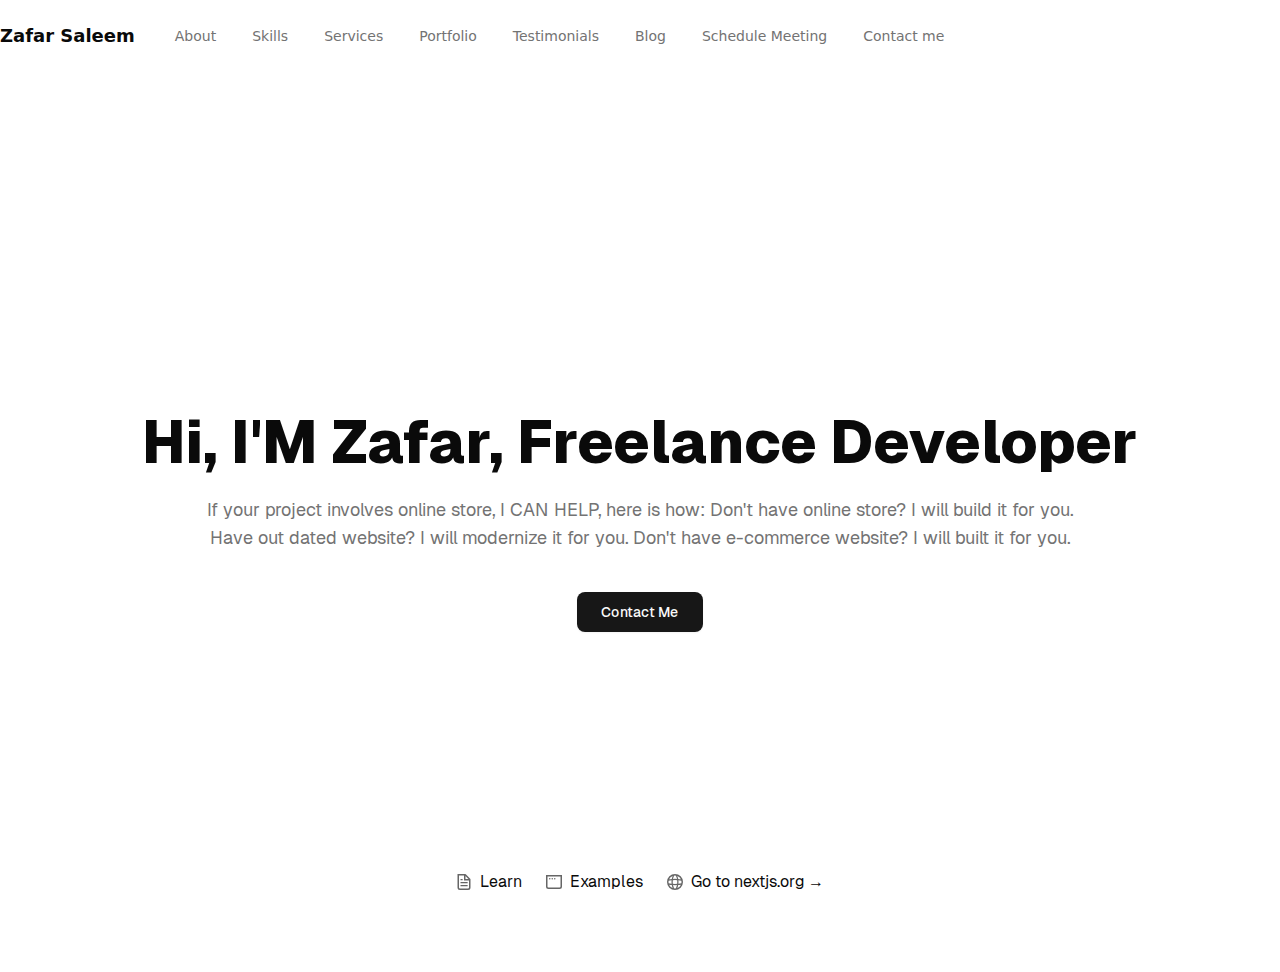
==== index.html @ 7bca6ef6 "Updates" ====
<!DOCTYPE html><html lang="en"><head><meta charSet="utf-8"/><meta name="viewport" content="width=device-width, initial-scale=1"/><link rel="preload" href="/_next/static/media/569ce4b8f30dc480-s.p.woff2" as="font" crossorigin="" type="font/woff2"/><link rel="preload" href="/_next/static/media/93f479601ee12b01-s.p.woff2" as="font" crossorigin="" type="font/woff2"/><link rel="stylesheet" href="/_next/static/css/85f151a717c07ac4.css" data-precedence="next"/><link rel="preload" as="script" fetchPriority="low" href="/_next/static/chunks/webpack-779887b7c10e037c.js"/><script src="/_next/static/chunks/ba0bfbfc-a1e1cb83011cc091.js" async=""></script><script src="/_next/static/chunks/476-c74f41c4aeda8468.js" async=""></script><script src="/_next/static/chunks/main-app-146b56c5e14e979d.js" async=""></script><script src="/_next/static/chunks/108-4e94c1f36881a6a2.js" async=""></script><script src="/_next/static/chunks/app/page-6c59032342a9ed09.js" async=""></script><meta name="next-size-adjust" content=""/><title>Create Next App</title><meta name="description" content="Generated by create next app"/><link rel="icon" href="/favicon.ico" type="image/x-icon" sizes="16x16"/><script src="/_next/static/chunks/polyfills-42372ed130431b0a.js" noModule=""></script></head><body class="__variable_4d318d __variable_ea5f4b antialiased"><div class="m-auto max-w-7xl"><section class="py-4"><div class="container"><nav class="hidden justify-between lg:flex"><div class="flex items-center gap-6"><a href="/" class="flex items-center gap-2"><span class="text-lg font-semibold">Zafar Saleem</span></a><div class="flex items-center"><nav aria-label="Main" data-orientation="horizontal" dir="ltr" data-slot="navigation-menu" data-viewport="true" class="group/navigation-menu relative flex max-w-max flex-1 items-center justify-center"><div style="position:relative"><ul data-orientation="horizontal" data-slot="navigation-menu-list" class="group flex flex-1 list-none items-center justify-center gap-1" dir="ltr"><a class="group inline-flex h-10 w-max items-center justify-center rounded-md bg-background px-4 py-2 text-sm font-medium text-muted-foreground transition-colors hover:bg-muted hover:text-accent-foreground" href="#about">About</a><a class="group inline-flex h-10 w-max items-center justify-center rounded-md bg-background px-4 py-2 text-sm font-medium text-muted-foreground transition-colors hover:bg-muted hover:text-accent-foreground" href="#skills">Skills</a><a class="group inline-flex h-10 w-max items-center justify-center rounded-md bg-background px-4 py-2 text-sm font-medium text-muted-foreground transition-colors hover:bg-muted hover:text-accent-foreground" href="#services">Services</a><a class="group inline-flex h-10 w-max items-center justify-center rounded-md bg-background px-4 py-2 text-sm font-medium text-muted-foreground transition-colors hover:bg-muted hover:text-accent-foreground" href="#portfolio">Portfolio</a><a class="group inline-flex h-10 w-max items-center justify-center rounded-md bg-background px-4 py-2 text-sm font-medium text-muted-foreground transition-colors hover:bg-muted hover:text-accent-foreground" href="#testimonials">Testimonials</a><a class="group inline-flex h-10 w-max items-center justify-center rounded-md bg-background px-4 py-2 text-sm font-medium text-muted-foreground transition-colors hover:bg-muted hover:text-accent-foreground" href="https://medium.com/@zafarsaleem">Blog</a><a class="group inline-flex h-10 w-max items-center justify-center rounded-md bg-background px-4 py-2 text-sm font-medium text-muted-foreground transition-colors hover:bg-muted hover:text-accent-foreground" href="https://calendly.com/zsaleem/meeting">Schedule Meeting</a><a class="group inline-flex h-10 w-max items-center justify-center rounded-md bg-background px-4 py-2 text-sm font-medium text-muted-foreground transition-colors hover:bg-muted hover:text-accent-foreground" href="mailto:zafarsaleem3@gmail.com?subject=I would like to hire you ">Contact me</a></ul></div><div class="absolute top-full left-0 isolate z-50 flex justify-center"></div></nav></div></div></nav><div class="block lg:hidden"><div class="flex items-center justify-between"><a href="/" class="flex items-center gap-2"><span class="text-lg font-semibold">Zafar Saleem</span></a><button data-slot="button" class="inline-flex items-center justify-center gap-2 whitespace-nowrap rounded-md text-sm font-medium transition-[color,box-shadow] disabled:pointer-events-none disabled:opacity-50 [&amp;_svg]:pointer-events-none [&amp;_svg:not([class*=&#x27;size-&#x27;])]:size-4 shrink-0 [&amp;_svg]:shrink-0 outline-none focus-visible:border-ring focus-visible:ring-ring/50 focus-visible:ring-[3px] aria-invalid:ring-destructive/20 dark:aria-invalid:ring-destructive/40 aria-invalid:border-destructive border border-input bg-background shadow-xs hover:bg-accent hover:text-accent-foreground size-9" type="button" aria-haspopup="dialog" aria-expanded="false" aria-controls="radix-:R2ifb:" data-state="closed"><svg xmlns="http://www.w3.org/2000/svg" width="24" height="24" viewBox="0 0 24 24" fill="none" stroke="currentColor" stroke-width="2" stroke-linecap="round" stroke-linejoin="round" class="lucide lucide-menu size-4"><line x1="4" x2="20" y1="12" y2="12"></line><line x1="4" x2="20" y1="6" y2="6"></line><line x1="4" x2="20" y1="18" y2="18"></line></svg></button></div></div></div></section><div class="grid grid-rows-[20px_1fr_20px] items-center justify-items-center min-h-screen sm:p-20 font-[family-name:var(--font-geist-sans)]"><main class="flex flex-col gap-8 row-start-2 items-center sm:items-start"><section id="about" class="py-32"><div class="container text-center"><div class="mx-auto flex max-w-screen-lg flex-col gap-6"><h1 class="text-3xl font-extrabold lg:text-6xl">Hi, I&#x27;M Zafar, Freelance Developer</h1><p class="text-balance text-muted-foreground lg:text-lg">
      If your project involves online store, I CAN HELP, here is how:
      Don&#x27;t have online store? I will build it for you. 
      Have out dated website? I will modernize it for you.
      Don&#x27;t have e-commerce website? I will built it for you.
    </p></div><a href="mailto:zsaleem@protonmail.com?subject=Contact from Portfolio Website - " data-slot="button" class="inline-flex items-center justify-center gap-2 whitespace-nowrap text-sm font-medium transition-[color,box-shadow] disabled:pointer-events-none disabled:opacity-50 [&amp;_svg]:pointer-events-none [&amp;_svg:not([class*=&#x27;size-&#x27;])]:size-4 shrink-0 [&amp;_svg]:shrink-0 outline-none focus-visible:border-ring focus-visible:ring-ring/50 focus-visible:ring-[3px] aria-invalid:ring-destructive/20 dark:aria-invalid:ring-destructive/40 aria-invalid:border-destructive bg-primary text-primary-foreground shadow-xs hover:bg-primary/90 h-10 rounded-md px-6 has-[&gt;svg]:px-4 mt-10">Contact Me</a></div></section></main><footer class="row-start-3 flex gap-6 flex-wrap items-center justify-center"><a class="flex items-center gap-2 hover:underline hover:underline-offset-4" href="https://nextjs.org/learn?utm_source=create-next-app&amp;utm_medium=appdir-template-tw&amp;utm_campaign=create-next-app" target="_blank" rel="noopener noreferrer"><img aria-hidden="true" alt="File icon" loading="lazy" width="16" height="16" decoding="async" data-nimg="1" style="color:transparent" src="/file.svg"/>Learn</a><a class="flex items-center gap-2 hover:underline hover:underline-offset-4" href="https://vercel.com/templates?framework=next.js&amp;utm_source=create-next-app&amp;utm_medium=appdir-template-tw&amp;utm_campaign=create-next-app" target="_blank" rel="noopener noreferrer"><img aria-hidden="true" alt="Window icon" loading="lazy" width="16" height="16" decoding="async" data-nimg="1" style="color:transparent" src="/window.svg"/>Examples</a><a class="flex items-center gap-2 hover:underline hover:underline-offset-4" href="https://nextjs.org?utm_source=create-next-app&amp;utm_medium=appdir-template-tw&amp;utm_campaign=create-next-app" target="_blank" rel="noopener noreferrer"><img aria-hidden="true" alt="Globe icon" loading="lazy" width="16" height="16" decoding="async" data-nimg="1" style="color:transparent" src="/globe.svg"/>Go to nextjs.org →</a></footer></div></div><script src="/_next/static/chunks/webpack-779887b7c10e037c.js" async=""></script><script>(self.__next_f=self.__next_f||[]).push([0])</script><script>self.__next_f.push([1,"1:\"$Sreact.fragment\"\n2:I[6283,[],\"\"]\n3:I[4039,[],\"\"]\n4:I[9687,[\"108\",\"static/chunks/108-4e94c1f36881a6a2.js\",\"974\",\"static/chunks/app/page-6c59032342a9ed09.js\"],\"NavigationMenu\"]\n5:I[9687,[\"108\",\"static/chunks/108-4e94c1f36881a6a2.js\",\"974\",\"static/chunks/app/page-6c59032342a9ed09.js\"],\"NavigationMenuList\"]\n6:I[3056,[\"108\",\"static/chunks/108-4e94c1f36881a6a2.js\",\"974\",\"static/chunks/app/page-6c59032342a9ed09.js\"],\"Sheet\"]\n7:I[3056,[\"108\",\"static/chunks/108-4e94c1f36881a6a2.js\",\"974\",\"static/chunks/app/page-6c59032342a9ed09.js\"],\"SheetTrigger\"]\n8:I[3056,[\"108\",\"static/chunks/108-4e94c1f36881a6a2.js\",\"974\",\"static/chunks/app/page-6c59032342a9ed09.js\"],\"SheetContent\"]\n9:I[3056,[\"108\",\"static/chunks/108-4e94c1f36881a6a2.js\",\"974\",\"static/chunks/app/page-6c59032342a9ed09.js\"],\"SheetHeader\"]\na:I[3056,[\"108\",\"static/chunks/108-4e94c1f36881a6a2.js\",\"974\",\"static/chunks/app/page-6c59032342a9ed09.js\"],\"SheetTitle\"]\nb:I[3571,[\"108\",\"static/chunks/108-4e94c1f36881a6a2.js\",\"974\",\"static/chunks/app/page-6c59032342a9ed09.js\"],\"Accordion\"]\nc:I[1071,[\"108\",\"static/chunks/108-4e94c1f36881a6a2.js\",\"974\",\"static/chunks/app/page-6c59032342a9ed09.js\"],\"Image\"]\nd:I[5360,[],\"OutletBoundary\"]\n10:I[5360,[],\"ViewportBoundary\"]\n12:I[5360,[],\"MetadataBoundary\"]\n14:I[4638,[],\"\"]\n:HL[\"/_next/static/media/569ce4b8f30dc480-s.p.woff2\",\"font\",{\"crossOrigin\":\"\",\"type\":\"font/woff2\"}]\n:HL[\"/_next/static/media/93f479601ee12b01-s.p.woff2\",\"font\",{\"crossOrigin\":\"\",\"type\":\"font/woff2\"}]\n:HL[\"/_next/static/css/85f151a717c07ac4.css\",\"style\"]\n"])</script><script>self.__next_f.push([1,"0:{\"P\":null,\"b\":\"y-cwsOOXW7rf1mmh_2U7f\",\"p\":\"\",\"c\":[\"\",\"\"],\"i\":false,\"f\":[[[\"\",{\"children\":[\"__PAGE__\",{}]},\"$undefined\",\"$undefined\",true],[\"\",[\"$\",\"$1\",\"c\",{\"children\":[[[\"$\",\"link\",\"0\",{\"rel\":\"stylesheet\",\"href\":\"/_next/static/css/85f151a717c07ac4.css\",\"precedence\":\"next\",\"crossOrigin\":\"$undefined\",\"nonce\":\"$undefined\"}]],[\"$\",\"html\",null,{\"lang\":\"en\",\"children\":[\"$\",\"body\",null,{\"className\":\"__variable_4d318d __variable_ea5f4b antialiased\",\"children\":[\"$\",\"$L2\",null,{\"parallelRouterKey\":\"children\",\"error\":\"$undefined\",\"errorStyles\":\"$undefined\",\"errorScripts\":\"$undefined\",\"template\":[\"$\",\"$L3\",null,{}],\"templateStyles\":\"$undefined\",\"templateScripts\":\"$undefined\",\"notFound\":[[[\"$\",\"title\",null,{\"children\":\"404: This page could not be found.\"}],[\"$\",\"div\",null,{\"style\":{\"fontFamily\":\"system-ui,\\\"Segoe UI\\\",Roboto,Helvetica,Arial,sans-serif,\\\"Apple Color Emoji\\\",\\\"Segoe UI Emoji\\\"\",\"height\":\"100vh\",\"textAlign\":\"center\",\"display\":\"flex\",\"flexDirection\":\"column\",\"alignItems\":\"center\",\"justifyContent\":\"center\"},\"children\":[\"$\",\"div\",null,{\"children\":[[\"$\",\"style\",null,{\"dangerouslySetInnerHTML\":{\"__html\":\"body{color:#000;background:#fff;margin:0}.next-error-h1{border-right:1px solid rgba(0,0,0,.3)}@media (prefers-color-scheme:dark){body{color:#fff;background:#000}.next-error-h1{border-right:1px solid rgba(255,255,255,.3)}}\"}}],[\"$\",\"h1\",null,{\"className\":\"next-error-h1\",\"style\":{\"display\":\"inline-block\",\"margin\":\"0 20px 0 0\",\"padding\":\"0 23px 0 0\",\"fontSize\":24,\"fontWeight\":500,\"verticalAlign\":\"top\",\"lineHeight\":\"49px\"},\"children\":404}],[\"$\",\"div\",null,{\"style\":{\"display\":\"inline-block\"},\"children\":[\"$\",\"h2\",null,{\"style\":{\"fontSize\":14,\"fontWeight\":400,\"lineHeight\":\"49px\",\"margin\":0},\"children\":\"This page could not be found.\"}]}]]}]}]],\"$undefined\",[]],\"forbidden\":\"$undefined\",\"unauthorized\":\"$undefined\"}]}]}]]}],{\"children\":[\"__PAGE__\",[\"$\",\"$1\",\"c\",{\"children\":[[\"$\",\"div\",null,{\"className\":\"m-auto max-w-7xl\",\"children\":[[\"$\",\"section\",null,{\"className\":\"py-4\",\"children\":[\"$\",\"div\",null,{\"className\":\"container\",\"children\":[[\"$\",\"nav\",null,{\"className\":\"hidden justify-between lg:flex\",\"children\":[\"$\",\"div\",null,{\"className\":\"flex items-center gap-6\",\"children\":[[\"$\",\"a\",null,{\"href\":\"/\",\"className\":\"flex items-center gap-2\",\"children\":[\"$\",\"span\",null,{\"className\":\"text-lg font-semibold\",\"children\":\"Zafar Saleem\"}]}],[\"$\",\"div\",null,{\"className\":\"flex items-center\",\"children\":[\"$\",\"$L4\",null,{\"children\":[\"$\",\"$L5\",null,{\"children\":[[\"$\",\"a\",\"About\",{\"className\":\"group inline-flex h-10 w-max items-center justify-center rounded-md bg-background px-4 py-2 text-sm font-medium text-muted-foreground transition-colors hover:bg-muted hover:text-accent-foreground\",\"href\":\"#about\",\"children\":\"About\"}],[\"$\",\"a\",\"Skills\",{\"className\":\"group inline-flex h-10 w-max items-center justify-center rounded-md bg-background px-4 py-2 text-sm font-medium text-muted-foreground transition-colors hover:bg-muted hover:text-accent-foreground\",\"href\":\"#skills\",\"children\":\"Skills\"}],[\"$\",\"a\",\"Services\",{\"className\":\"group inline-flex h-10 w-max items-center justify-center rounded-md bg-background px-4 py-2 text-sm font-medium text-muted-foreground transition-colors hover:bg-muted hover:text-accent-foreground\",\"href\":\"#services\",\"children\":\"Services\"}],[\"$\",\"a\",\"Portfolio\",{\"className\":\"group inline-flex h-10 w-max items-center justify-center rounded-md bg-background px-4 py-2 text-sm font-medium text-muted-foreground transition-colors hover:bg-muted hover:text-accent-foreground\",\"href\":\"#portfolio\",\"children\":\"Portfolio\"}],[\"$\",\"a\",\"Testimonials\",{\"className\":\"group inline-flex h-10 w-max items-center justify-center rounded-md bg-background px-4 py-2 text-sm font-medium text-muted-foreground transition-colors hover:bg-muted hover:text-accent-foreground\",\"href\":\"#testimonials\",\"children\":\"Testimonials\"}],[\"$\",\"a\",\"Blog\",{\"className\":\"group inline-flex h-10 w-max items-center justify-center rounded-md bg-background px-4 py-2 text-sm font-medium text-muted-foreground transition-colors hover:bg-muted hover:text-accent-foreground\",\"href\":\"https://medium.com/@zafarsaleem\",\"children\":\"Blog\"}],[\"$\",\"a\",\"Schedule Meeting\",{\"className\":\"group inline-flex h-10 w-max items-center justify-center rounded-md bg-background px-4 py-2 text-sm font-medium text-muted-foreground transition-colors hover:bg-muted hover:text-accent-foreground\",\"href\":\"https://calendly.com/zsaleem/meeting\",\"children\":\"Schedule Meeting\"}],[\"$\",\"a\",\"Contact me\",{\"className\":\"group inline-flex h-10 w-max items-center justify-center rounded-md bg-background px-4 py-2 text-sm font-medium text-muted-foreground transition-colors hover:bg-muted hover:text-accent-foreground\",\"href\":\"mailto:zafarsaleem3@gmail.com?subject=I would like to hire you \",\"children\":\"Contact me\"}]]}]}]}]]}]}],[\"$\",\"div\",null,{\"className\":\"block lg:hidden\",\"children\":[\"$\",\"div\",null,{\"className\":\"flex items-center justify-between\",\"children\":[[\"$\",\"a\",null,{\"href\":\"/\",\"className\":\"flex items-center gap-2\",\"children\":[\"$\",\"span\",null,{\"className\":\"text-lg font-semibold\",\"children\":\"Zafar Saleem\"}]}],[\"$\",\"$L6\",null,{\"children\":[[\"$\",\"$L7\",null,{\"asChild\":true,\"children\":[\"$\",\"button\",null,{\"data-slot\":\"button\",\"className\":\"inline-flex items-center justify-center gap-2 whitespace-nowrap rounded-md text-sm font-medium transition-[color,box-shadow] disabled:pointer-events-none disabled:opacity-50 [\u0026_svg]:pointer-events-none [\u0026_svg:not([class*='size-'])]:size-4 shrink-0 [\u0026_svg]:shrink-0 outline-none focus-visible:border-ring focus-visible:ring-ring/50 focus-visible:ring-[3px] aria-invalid:ring-destructive/20 dark:aria-invalid:ring-destructive/40 aria-invalid:border-destructive border border-input bg-background shadow-xs hover:bg-accent hover:text-accent-foreground size-9\",\"children\":[\"$\",\"svg\",null,{\"ref\":\"$undefined\",\"xmlns\":\"http://www.w3.org/2000/svg\",\"width\":24,\"height\":24,\"viewBox\":\"0 0 24 24\",\"fill\":\"none\",\"stroke\":\"currentColor\",\"strokeWidth\":2,\"strokeLinecap\":\"round\",\"strokeLinejoin\":\"round\",\"className\":\"lucide lucide-menu size-4\",\"children\":[[\"$\",\"line\",\"1e0a9i\",{\"x1\":\"4\",\"x2\":\"20\",\"y1\":\"12\",\"y2\":\"12\"}],[\"$\",\"line\",\"1owob3\",{\"x1\":\"4\",\"x2\":\"20\",\"y1\":\"6\",\"y2\":\"6\"}],[\"$\",\"line\",\"yk5zj1\",{\"x1\":\"4\",\"x2\":\"20\",\"y1\":\"18\",\"y2\":\"18\"}],\"$undefined\"]}]}]}],[\"$\",\"$L8\",null,{\"className\":\"overflow-y-auto\",\"children\":[[\"$\",\"$L9\",null,{\"children\":[\"$\",\"$La\",null,{\"children\":[\"$\",\"a\",null,{\"href\":\"/\",\"className\":\"flex items-center gap-2\",\"children\":[\"$\",\"span\",null,{\"className\":\"text-lg font-semibold\",\"children\":\"Zafar Saleem\"}]}]}]}],[\"$\",\"div\",null,{\"className\":\"flex flex-col gap-6 p-4\",\"children\":[\"$\",\"$Lb\",null,{\"type\":\"single\",\"collapsible\":true,\"className\":\"flex w-full flex-col gap-4\",\"children\":[[\"$\",\"a\",\"About\",{\"href\":\"#about\",\"className\":\"text-md font-semibold\",\"children\":\"About\"}],[\"$\",\"a\",\"Skills\",{\"href\":\"#skills\",\"className\":\"text-md font-semibold\",\"children\":\"Skills\"}],[\"$\",\"a\",\"Services\",{\"href\":\"#services\",\"className\":\"text-md font-semibold\",\"children\":\"Services\"}],[\"$\",\"a\",\"Portfolio\",{\"href\":\"#portfolio\",\"className\":\"text-md font-semibold\",\"children\":\"Portfolio\"}],[\"$\",\"a\",\"Testimonials\",{\"href\":\"#testimonials\",\"className\":\"text-md font-semibold\",\"children\":\"Testimonials\"}],[\"$\",\"a\",\"Blog\",{\"href\":\"https://medium.com/@zafarsaleem\",\"className\":\"text-md font-semibold\",\"children\":\"Blog\"}],[\"$\",\"a\",\"Schedule Meeting\",{\"href\":\"https://calendly.com/zsaleem/meeting\",\"className\":\"text-md font-semibold\",\"children\":\"Schedule Meeting\"}],[\"$\",\"a\",\"Contact me\",{\"href\":\"mailto:zafarsaleem3@gmail.com?subject=I would like to hire you \",\"className\":\"text-md font-semibold\",\"children\":\"Contact me\"}]]}]}]]}]]}]]}]}]]}]}],[\"$\",\"div\",null,{\"className\":\"grid grid-rows-[20px_1fr_20px] items-center justify-items-center min-h-screen sm:p-20 font-[family-name:var(--font-geist-sans)]\",\"children\":[[\"$\",\"main\",null,{\"className\":\"flex flex-col gap-8 row-start-2 items-center sm:items-start\",\"children\":[\"$\",\"section\",null,{\"id\":\"about\",\"className\":\"py-32\",\"children\":[\"$\",\"div\",null,{\"className\":\"container text-center\",\"children\":[[\"$\",\"div\",null,{\"className\":\"mx-auto flex max-w-screen-lg flex-col gap-6\",\"children\":[[\"$\",\"h1\",null,{\"className\":\"text-3xl font-extrabold lg:text-6xl\",\"children\":\"Hi, I'M Zafar, Freelance Developer\"}],[\"$\",\"p\",null,{\"className\":\"text-balance text-muted-foreground lg:text-lg\",\"children\":\"\\n      If your project involves online store, I CAN HELP, here is how:\\n      Don't have online store? I will build it for you. \\n      Have out dated website? I will modernize it for you.\\n      Don't have e-commerce website? I will built it for you.\\n    \"}]]}],[\"$\",\"a\",null,{\"href\":\"mailto:zsaleem@protonmail.com?subject=Contact from Portfolio Website - \",\"children\":\"Contact Me\",\"data-slot\":\"button\",\"className\":\"inline-flex items-center justify-center gap-2 whitespace-nowrap text-sm font-medium transition-[color,box-shadow] disabled:pointer-events-none disabled:opacity-50 [\u0026_svg]:pointer-events-none [\u0026_svg:not([class*='size-'])]:size-4 shrink-0 [\u0026_svg]:shrink-0 outline-none focus-visible:border-ring focus-visible:ring-ring/50 focus-visible:ring-[3px] aria-invalid:ring-destructive/20 dark:aria-invalid:ring-destructive/40 aria-invalid:border-destructive bg-primary text-primary-foreground shadow-xs hover:bg-primary/90 h-10 rounded-md px-6 has-[\u003esvg]:px-4 mt-10\",\"ref\":null}]]}]}]}],[\"$\",\"footer\",null,{\"className\":\"row-start-3 flex gap-6 flex-wrap items-center justify-center\",\"children\":[[\"$\",\"a\",null,{\"className\":\"flex items-center gap-2 hover:underline hover:underline-offset-4\",\"href\":\"https://nextjs.org/learn?utm_source=create-next-app\u0026utm_medium=appdir-template-tw\u0026utm_campaign=create-next-app\",\"target\":\"_blank\",\"rel\":\"noopener noreferrer\",\"children\":[[\"$\",\"$Lc\",null,{\"aria-hidden\":true,\"src\":\"/file.svg\",\"alt\":\"File icon\",\"width\":16,\"height\":16}],\"Learn\"]}],[\"$\",\"a\",null,{\"className\":\"flex items-center gap-2 hover:underline hover:underline-offset-4\",\"href\":\"https://vercel.com/templates?framework=next.js\u0026utm_source=create-next-app\u0026utm_medium=appdir-template-tw\u0026utm_campaign=create-next-app\",\"target\":\"_blank\",\"rel\":\"noopener noreferrer\",\"children\":[[\"$\",\"$Lc\",null,{\"aria-hidden\":true,\"src\":\"/window.svg\",\"alt\":\"Window icon\",\"width\":16,\"height\":16}],\"Examples\"]}],[\"$\",\"a\",null,{\"className\":\"flex items-center gap-2 hover:underline hover:underline-offset-4\",\"href\":\"https://nextjs.org?utm_source=create-next-app\u0026utm_medium=appdir-template-tw\u0026utm_campaign=create-next-app\",\"target\":\"_blank\",\"rel\":\"noopener noreferrer\",\"children\":[[\"$\",\"$Lc\",null,{\"aria-hidden\":true,\"src\":\"/globe.svg\",\"alt\":\"Globe icon\",\"width\":16,\"height\":16}],\"Go to nextjs.org →\"]}]]}]]}]]}],\"$undefined\",null,[\"$\",\"$Ld\",null,{\"children\":[\"$Le\",\"$Lf\",null]}]]}],{},null,false]},null,false],[\"$\",\"$1\",\"h\",{\"children\":[null,[\"$\",\"$1\",\"u1Crc6tln0nkaXr0Z_EyR\",{\"children\":[[\"$\",\"$L10\",null,{\"children\":\"$L11\"}],[\"$\",\"meta\",null,{\"name\":\"next-size-adjust\",\"content\":\"\"}]]}],[\"$\",\"$L12\",null,{\"children\":\"$L13\"}]]}],false]],\"m\":\"$undefined\",\"G\":[\"$14\",\"$undefined\"],\"s\":false,\"S\":true}\n"])</script><script>self.__next_f.push([1,"11:[[\"$\",\"meta\",\"0\",{\"charSet\":\"utf-8\"}],[\"$\",\"meta\",\"1\",{\"name\":\"viewport\",\"content\":\"width=device-width, initial-scale=1\"}]]\ne:null\n"])</script><script>self.__next_f.push([1,"f:null\n13:[[\"$\",\"title\",\"0\",{\"children\":\"Create Next App\"}],[\"$\",\"meta\",\"1\",{\"name\":\"description\",\"content\":\"Generated by create next app\"}],[\"$\",\"link\",\"2\",{\"rel\":\"icon\",\"href\":\"/favicon.ico\",\"type\":\"image/x-icon\",\"sizes\":\"16x16\"}]]\n"])</script></body></html>
---- _next/static/css/85f151a717c07ac4.css ----
@font-face{font-family:Geist;font-style:normal;font-weight:100 900;font-display:swap;src:url(/_next/static/media/ba015fad6dcf6784-s.woff2) format("woff2");unicode-range:u+0100-02ba,u+02bd-02c5,u+02c7-02cc,u+02ce-02d7,u+02dd-02ff,u+0304,u+0308,u+0329,u+1d00-1dbf,u+1e00-1e9f,u+1ef2-1eff,u+2020,u+20a0-20ab,u+20ad-20c0,u+2113,u+2c60-2c7f,u+a720-a7ff}@font-face{font-family:Geist;font-style:normal;font-weight:100 900;font-display:swap;src:url(/_next/static/media/569ce4b8f30dc480-s.p.woff2) format("woff2");unicode-range:u+00??,u+0131,u+0152-0153,u+02bb-02bc,u+02c6,u+02da,u+02dc,u+0304,u+0308,u+0329,u+2000-206f,u+20ac,u+2122,u+2191,u+2193,u+2212,u+2215,u+feff,u+fffd}@font-face{font-family:Geist Fallback;src:local("Arial");ascent-override:95.94%;descent-override:28.16%;line-gap-override:0.00%;size-adjust:104.76%}.__className_4d318d{font-family:Geist,Geist Fallback;font-style:normal}.__variable_4d318d{--font-geist-sans:"Geist","Geist Fallback"}@font-face{font-family:Geist Mono;font-style:normal;font-weight:100 900;font-display:swap;src:url(/_next/static/media/747892c23ea88013-s.woff2) format("woff2");unicode-range:u+0100-02ba,u+02bd-02c5,u+02c7-02cc,u+02ce-02d7,u+02dd-02ff,u+0304,u+0308,u+0329,u+1d00-1dbf,u+1e00-1e9f,u+1ef2-1eff,u+2020,u+20a0-20ab,u+20ad-20c0,u+2113,u+2c60-2c7f,u+a720-a7ff}@font-face{font-family:Geist Mono;font-style:normal;font-weight:100 900;font-display:swap;src:url(/_next/static/media/93f479601ee12b01-s.p.woff2) format("woff2");unicode-range:u+00??,u+0131,u+0152-0153,u+02bb-02bc,u+02c6,u+02da,u+02dc,u+0304,u+0308,u+0329,u+2000-206f,u+20ac,u+2122,u+2191,u+2193,u+2212,u+2215,u+feff,u+fffd}@font-face{font-family:Geist Mono Fallback;src:local("Arial");ascent-override:74.67%;descent-override:21.92%;line-gap-override:0.00%;size-adjust:134.59%}.__className_ea5f4b{font-family:Geist Mono,Geist Mono Fallback;font-style:normal}.__variable_ea5f4b{--font-geist-mono:"Geist Mono","Geist Mono Fallback"}

/*! tailwindcss v4.0.9 | MIT License | https://tailwindcss.com */@layer theme{:host,:root{--font-sans:var(--font-geist-sans);--font-mono:var(--font-geist-mono);--color-black:#000;--color-white:#fff;--spacing:.25rem;--breakpoint-lg:64rem;--container-sm:24rem;--container-7xl:80rem;--text-xs:.75rem;--text-xs--line-height:calc(1/.75);--text-sm:.875rem;--text-sm--line-height:calc(1.25/.875);--text-lg:1.125rem;--text-lg--line-height:calc(1.75/1.125);--text-3xl:1.875rem;--text-3xl--line-height:calc(2.25/1.875);--text-6xl:3.75rem;--text-6xl--line-height:1;--font-weight-medium:500;--font-weight-semibold:600;--font-weight-extrabold:800;--tracking-widest:.1em;--leading-snug:1.375;--radius-xs:.125rem;--ease-in-out:cubic-bezier(.4,0,.2,1);--default-transition-duration:.15s;--default-transition-timing-function:cubic-bezier(.4,0,.2,1);--default-font-family:var(--font-sans);--default-font-feature-settings:var(--font-sans--font-feature-settings);--default-font-variation-settings:var(--font-sans--font-variation-settings);--default-mono-font-family:var(--font-mono);--default-mono-font-feature-settings:var(--font-mono--font-feature-settings);--default-mono-font-variation-settings:var(--font-mono--font-variation-settings)}}@layer base{*,::backdrop,:after,:before{box-sizing:border-box;border:0 solid;margin:0;padding:0}::file-selector-button{box-sizing:border-box;border:0 solid;margin:0;padding:0}:host,html{-webkit-text-size-adjust:100%;tab-size:4;line-height:1.5;font-family:var(--default-font-family,ui-sans-serif,system-ui,sans-serif,"Apple Color Emoji","Segoe UI Emoji","Segoe UI Symbol","Noto Color Emoji");font-feature-settings:var(--default-font-feature-settings,normal);font-variation-settings:var(--default-font-variation-settings,normal);-webkit-tap-highlight-color:transparent}body{line-height:inherit}hr{height:0;color:inherit;border-top-width:1px}abbr:where([title]){-webkit-text-decoration:underline dotted;text-decoration:underline dotted}h1,h2,h3,h4,h5,h6{font-size:inherit;font-weight:inherit}a{color:inherit;-webkit-text-decoration:inherit;text-decoration:inherit}b,strong{font-weight:bolder}code,kbd,pre,samp{font-family:var(--default-mono-font-family,ui-monospace,SFMono-Regular,Menlo,Monaco,Consolas,"Liberation Mono","Courier New",monospace);font-feature-settings:var(--default-mono-font-feature-settings,normal);font-variation-settings:var(--default-mono-font-variation-settings,normal);font-size:1em}small{font-size:80%}sub,sup{vertical-align:baseline;font-size:75%;line-height:0;position:relative}sub{bottom:-.25em}sup{top:-.5em}table{text-indent:0;border-color:inherit;border-collapse:collapse}:-moz-focusring{outline:auto}progress{vertical-align:baseline}summary{display:list-item}menu,ol,ul{list-style:none}audio,canvas,embed,iframe,img,object,svg,video{vertical-align:middle;display:block}img,video{max-width:100%;height:auto}button,input,optgroup,select,textarea{font:inherit;font-feature-settings:inherit;font-variation-settings:inherit;letter-spacing:inherit;color:inherit;opacity:1;background-color:#0000;border-radius:0}::file-selector-button{font:inherit;font-feature-settings:inherit;font-variation-settings:inherit;letter-spacing:inherit;color:inherit;opacity:1;background-color:#0000;border-radius:0}:where(select:is([multiple],[size])) optgroup{font-weight:bolder}:where(select:is([multiple],[size])) optgroup option{padding-inline-start:20px}::file-selector-button{margin-inline-end:4px}::placeholder{opacity:1;color:color-mix(in oklab,currentColor 50%,transparent)}textarea{resize:vertical}::-webkit-search-decoration{-webkit-appearance:none}::-webkit-date-and-time-value{min-height:1lh;text-align:inherit}::-webkit-datetime-edit{display:inline-flex}::-webkit-datetime-edit-fields-wrapper{padding:0}::-webkit-datetime-edit,::-webkit-datetime-edit-year-field{padding-block:0}::-webkit-datetime-edit-day-field,::-webkit-datetime-edit-month-field{padding-block:0}::-webkit-datetime-edit-hour-field,::-webkit-datetime-edit-minute-field{padding-block:0}::-webkit-datetime-edit-millisecond-field,::-webkit-datetime-edit-second-field{padding-block:0}::-webkit-datetime-edit-meridiem-field{padding-block:0}:-moz-ui-invalid{box-shadow:none}button,input:where([type=button],[type=reset],[type=submit]){appearance:button}::file-selector-button{appearance:button}::-webkit-inner-spin-button,::-webkit-outer-spin-button{height:auto}[hidden]:where(:not([hidden=until-found])){display:none!important}*{border-color:var(--border);outline-color:color-mix(in oklab,var(--ring)50%,transparent)}body{background-color:var(--background);color:var(--foreground)}}@layer components;@layer utilities{.pointer-events-none{pointer-events:none}.sr-only{clip:rect(0,0,0,0);white-space:nowrap;border-width:0;width:1px;height:1px;margin:-1px;padding:0;overflow:hidden}.absolute,.sr-only{position:absolute}.fixed{position:fixed}.relative{position:relative}.inset-0{inset:calc(var(--spacing)*0)}.inset-x-0{inset-inline:calc(var(--spacing)*0)}.inset-y-0{inset-block:calc(var(--spacing)*0)}.top-0{top:calc(var(--spacing)*0)}.top-4{top:calc(var(--spacing)*4)}.top-\[1px\]{top:1px}.top-\[60\%\]{top:60%}.top-full{top:100%}.right-0{right:calc(var(--spacing)*0)}.right-4{right:calc(var(--spacing)*4)}.bottom-0{bottom:calc(var(--spacing)*0)}.left-0{left:calc(var(--spacing)*0)}.left-2{left:calc(var(--spacing)*2)}.isolate{isolation:isolate}.z-50{z-index:50}.z-\[1\]{z-index:1}.row-start-2{grid-row-start:2}.row-start-3{grid-row-start:3}.container{width:100%}@media (width>=40rem){.container{max-width:40rem}}@media (width>=48rem){.container{max-width:48rem}}@media (width>=64rem){.container{max-width:64rem}}@media (width>=80rem){.container{max-width:80rem}}@media (width>=96rem){.container{max-width:96rem}}.m-auto{margin:auto}.-mx-1{margin-inline:calc(var(--spacing)*-1)}.mx-auto{margin-inline:auto}.my-1{margin-block:calc(var(--spacing)*1)}.mt-1\.5{margin-top:calc(var(--spacing)*1.5)}.mt-2{margin-top:calc(var(--spacing)*2)}.mt-10{margin-top:calc(var(--spacing)*10)}.mt-auto{margin-top:auto}.ml-1{margin-left:calc(var(--spacing)*1)}.ml-auto{margin-left:auto}.block{display:block}.contents{display:contents}.flex{display:flex}.grid{display:grid}.hidden{display:none}.inline-flex{display:inline-flex}.aspect-square{aspect-ratio:1}.size-2{width:calc(var(--spacing)*2);height:calc(var(--spacing)*2)}.size-3{width:calc(var(--spacing)*3);height:calc(var(--spacing)*3)}.size-3\.5{width:calc(var(--spacing)*3.5);height:calc(var(--spacing)*3.5)}.size-4{width:calc(var(--spacing)*4);height:calc(var(--spacing)*4)}.size-8{width:calc(var(--spacing)*8);height:calc(var(--spacing)*8)}.size-9{width:calc(var(--spacing)*9);height:calc(var(--spacing)*9)}.size-full{width:100%;height:100%}.h-1\.5{height:calc(var(--spacing)*1.5)}.h-2{height:calc(var(--spacing)*2)}.h-4{height:calc(var(--spacing)*4)}.h-8{height:calc(var(--spacing)*8)}.h-9{height:calc(var(--spacing)*9)}.h-10{height:calc(var(--spacing)*10)}.h-\[var\(--radix-navigation-menu-viewport-height\)\]{height:var(--radix-navigation-menu-viewport-height)}.h-auto{height:auto}.h-full{height:100%}.h-px{height:1px}.min-h-screen{min-height:100vh}.w-2{width:calc(var(--spacing)*2)}.w-3\/4{width:75%}.w-4{width:calc(var(--spacing)*4)}.w-80{width:calc(var(--spacing)*80)}.w-full{width:100%}.w-max{width:max-content}.max-w-7xl{max-width:var(--container-7xl)}.max-w-max{max-width:max-content}.max-w-screen-lg{max-width:var(--breakpoint-lg)}.min-w-\[8rem\]{min-width:8rem}.min-w-\[12rem\]{min-width:12rem}.flex-1{flex:1}.shrink-0{flex-shrink:0}.translate-y-0\.5{--tw-translate-y:calc(var(--spacing)*.5);translate:var(--tw-translate-x)var(--tw-translate-y)}.rotate-45{rotate:45deg}.cursor-default{cursor:default}.list-none{list-style-type:none}.grid-rows-\[20px_1fr_20px\]{grid-template-rows:20px 1fr 20px}.flex-col{flex-direction:column}.flex-row{flex-direction:row}.flex-wrap{flex-wrap:wrap}.items-center{align-items:center}.items-end{align-items:flex-end}.items-start{align-items:flex-start}.justify-between{justify-content:space-between}.justify-center{justify-content:center}.justify-items-center{justify-items:center}.gap-1{gap:calc(var(--spacing)*1)}.gap-1\.5{gap:calc(var(--spacing)*1.5)}.gap-2{gap:calc(var(--spacing)*2)}.gap-4{gap:calc(var(--spacing)*4)}.gap-6{gap:calc(var(--spacing)*6)}.gap-8{gap:calc(var(--spacing)*8)}.overflow-hidden{overflow:hidden}.overflow-y-auto{overflow-y:auto}.rounded-full{border-radius:3.40282e+38px}.rounded-md{border-radius:calc(var(--radius) - 2px)}.rounded-sm{border-radius:calc(var(--radius) - 4px)}.rounded-xs{border-radius:var(--radius-xs)}.rounded-tl-sm{border-top-left-radius:calc(var(--radius) - 4px)}.border{border-style:var(--tw-border-style);border-width:1px}.border-t{border-top-style:var(--tw-border-style);border-top-width:1px}.border-r{border-right-style:var(--tw-border-style);border-right-width:1px}.border-b{border-bottom-style:var(--tw-border-style);border-bottom-width:1px}.border-b-0{border-bottom-style:var(--tw-border-style);border-bottom-width:0}.border-l{border-left-style:var(--tw-border-style);border-left-width:1px}.border-input{border-color:var(--input)}.bg-background{background-color:var(--background)}.bg-black\/80{background-color:color-mix(in oklab,var(--color-black)80%,transparent)}.bg-border{background-color:var(--border)}.bg-destructive{background-color:var(--destructive)}.bg-muted{background-color:var(--muted)}.bg-popover{background-color:var(--popover)}.bg-primary{background-color:var(--primary)}.bg-secondary{background-color:var(--secondary)}.fill-current{fill:currentColor}.p-1{padding:calc(var(--spacing)*1)}.p-2{padding:calc(var(--spacing)*2)}.p-3{padding:calc(var(--spacing)*3)}.p-4{padding:calc(var(--spacing)*4)}.px-2{padding-inline:calc(var(--spacing)*2)}.px-3{padding-inline:calc(var(--spacing)*3)}.px-4{padding-inline:calc(var(--spacing)*4)}.px-6{padding-inline:calc(var(--spacing)*6)}.py-0{padding-block:calc(var(--spacing)*0)}.py-1{padding-block:calc(var(--spacing)*1)}.py-1\.5{padding-block:calc(var(--spacing)*1.5)}.py-2{padding-block:calc(var(--spacing)*2)}.py-4{padding-block:calc(var(--spacing)*4)}.py-32{padding-block:calc(var(--spacing)*32)}.pt-0{padding-top:calc(var(--spacing)*0)}.pr-2{padding-right:calc(var(--spacing)*2)}.pr-2\.5{padding-right:calc(var(--spacing)*2.5)}.pb-4{padding-bottom:calc(var(--spacing)*4)}.pl-8{padding-left:calc(var(--spacing)*8)}.text-center{text-align:center}.text-left{text-align:left}.font-\[family-name\:var\(--font-geist-sans\)\]{font-family:var(--font-geist-sans)}.text-3xl{font-size:var(--text-3xl);line-height:var(--tw-leading,var(--text-3xl--line-height))}.text-lg{font-size:var(--text-lg);line-height:var(--tw-leading,var(--text-lg--line-height))}.text-sm{font-size:var(--text-sm);line-height:var(--tw-leading,var(--text-sm--line-height))}.text-xs{font-size:var(--text-xs);line-height:var(--tw-leading,var(--text-xs--line-height))}.leading-none{--tw-leading:1;line-height:1}.leading-snug{--tw-leading:var(--leading-snug);line-height:var(--leading-snug)}.font-extrabold{--tw-font-weight:var(--font-weight-extrabold);font-weight:var(--font-weight-extrabold)}.font-medium{--tw-font-weight:var(--font-weight-medium);font-weight:var(--font-weight-medium)}.font-semibold{--tw-font-weight:var(--font-weight-semibold);font-weight:var(--font-weight-semibold)}.tracking-widest{--tw-tracking:var(--tracking-widest);letter-spacing:var(--tracking-widest)}.text-balance{text-wrap:balance}.whitespace-nowrap{white-space:nowrap}.text-foreground{color:var(--foreground)}.text-muted-foreground{color:var(--muted-foreground)}.text-popover-foreground{color:var(--popover-foreground)}.text-primary{color:var(--primary)}.text-primary-foreground{color:var(--primary-foreground)}.text-secondary-foreground{color:var(--secondary-foreground)}.text-white{color:var(--color-white)}.no-underline{text-decoration-line:none}.underline-offset-4{text-underline-offset:4px}.antialiased{-webkit-font-smoothing:antialiased;-moz-osx-font-smoothing:grayscale}.opacity-70{opacity:.7}.shadow{--tw-shadow:0 1px 3px 0 var(--tw-shadow-color,#0000001a),0 1px 2px -1px var(--tw-shadow-color,#0000001a)}.shadow,.shadow-lg{box-shadow:var(--tw-inset-shadow),var(--tw-inset-ring-shadow),var(--tw-ring-offset-shadow),var(--tw-ring-shadow),var(--tw-shadow)}.shadow-lg{--tw-shadow:0 10px 15px -3px var(--tw-shadow-color,#0000001a),0 4px 6px -4px var(--tw-shadow-color,#0000001a)}.shadow-md{--tw-shadow:0 4px 6px -1px var(--tw-shadow-color,#0000001a),0 2px 4px -2px var(--tw-shadow-color,#0000001a)}.shadow-md,.shadow-xs{box-shadow:var(--tw-inset-shadow),var(--tw-inset-ring-shadow),var(--tw-ring-offset-shadow),var(--tw-ring-shadow),var(--tw-shadow)}.shadow-xs{--tw-shadow:0 1px 2px 0 var(--tw-shadow-color,#0000000d)}.ring-ring\/10{--tw-ring-color:color-mix(in oklab,var(--ring)10%,transparent)}.ring-offset-background{--tw-ring-offset-color:var(--background)}.outline-hidden{outline-style:none}@media (forced-colors:active){.outline-hidden{outline-offset:2px;outline:2px solid #0000}}.outline{outline-style:var(--tw-outline-style);outline-width:1px}.outline-ring\/50{outline-color:color-mix(in oklab,var(--ring)50%,transparent)}.transition{transition-property:color,background-color,border-color,outline-color,text-decoration-color,fill,stroke,--tw-gradient-from,--tw-gradient-via,--tw-gradient-to,opacity,box-shadow,transform,translate,scale,rotate,filter,-webkit-backdrop-filter,backdrop-filter;transition-timing-function:var(--tw-ease,var(--default-transition-timing-function));transition-duration:var(--tw-duration,var(--default-transition-duration))}.transition-\[color\,box-shadow\]{transition-property:color,box-shadow;transition-timing-function:var(--tw-ease,var(--default-transition-timing-function));transition-duration:var(--tw-duration,var(--default-transition-duration))}.transition-all{transition-property:all;transition-timing-function:var(--tw-ease,var(--default-transition-timing-function));transition-duration:var(--tw-duration,var(--default-transition-duration))}.transition-colors{transition-property:color,background-color,border-color,outline-color,text-decoration-color,fill,stroke,--tw-gradient-from,--tw-gradient-via,--tw-gradient-to;transition-timing-function:var(--tw-ease,var(--default-transition-timing-function));transition-duration:var(--tw-duration,var(--default-transition-duration))}.transition-opacity{transition-property:opacity;transition-timing-function:var(--tw-ease,var(--default-transition-timing-function));transition-duration:var(--tw-duration,var(--default-transition-duration))}.transition-transform{transition-property:transform,translate,scale,rotate;transition-timing-function:var(--tw-ease,var(--default-transition-timing-function));transition-duration:var(--tw-duration,var(--default-transition-duration))}.duration-200{--tw-duration:.2s;transition-duration:.2s}.duration-300{--tw-duration:.3s;transition-duration:.3s}.ease-in-out{--tw-ease:var(--ease-in-out);transition-timing-function:var(--ease-in-out)}.outline-none{--tw-outline-style:none;outline-style:none}.select-none{-webkit-user-select:none;user-select:none}.duration-200{animation-duration:.2s}.duration-300{animation-duration:.3s}.ease-in-out{animation-timing-function:cubic-bezier(.4,0,.2,1)}.group-data-\[state\=open\]\:rotate-180:is(:where(.group)[data-state=open] *){rotate:180deg}.group-data-\[viewport\=false\]\/navigation-menu\:top-full:is(:where(.group\/navigation-menu)[data-viewport=false] *){top:100%}.group-data-\[viewport\=false\]\/navigation-menu\:mt-1\.5:is(:where(.group\/navigation-menu)[data-viewport=false] *){margin-top:calc(var(--spacing)*1.5)}.group-data-\[viewport\=false\]\/navigation-menu\:overflow-hidden:is(:where(.group\/navigation-menu)[data-viewport=false] *){overflow:hidden}.group-data-\[viewport\=false\]\/navigation-menu\:rounded-md:is(:where(.group\/navigation-menu)[data-viewport=false] *){border-radius:calc(var(--radius) - 2px)}.group-data-\[viewport\=false\]\/navigation-menu\:border:is(:where(.group\/navigation-menu)[data-viewport=false] *){border-style:var(--tw-border-style);border-width:1px}.group-data-\[viewport\=false\]\/navigation-menu\:bg-popover:is(:where(.group\/navigation-menu)[data-viewport=false] *){background-color:var(--popover)}.group-data-\[viewport\=false\]\/navigation-menu\:text-popover-foreground:is(:where(.group\/navigation-menu)[data-viewport=false] *){color:var(--popover-foreground)}.group-data-\[viewport\=false\]\/navigation-menu\:shadow:is(:where(.group\/navigation-menu)[data-viewport=false] *){--tw-shadow:0 1px 3px 0 var(--tw-shadow-color,#0000001a),0 1px 2px -1px var(--tw-shadow-color,#0000001a);box-shadow:var(--tw-inset-shadow),var(--tw-inset-ring-shadow),var(--tw-ring-offset-shadow),var(--tw-ring-shadow),var(--tw-shadow)}.group-data-\[viewport\=false\]\/navigation-menu\:duration-200:is(:where(.group\/navigation-menu)[data-viewport=false] *){--tw-duration:.2s;transition-duration:.2s;animation-duration:.2s}.last\:border-b-0:last-child{border-bottom-style:var(--tw-border-style);border-bottom-width:0}@media (hover:hover){.hover\:bg-accent:hover{background-color:var(--accent)}.hover\:bg-destructive\/90:hover{background-color:color-mix(in oklab,var(--destructive)90%,transparent)}.hover\:bg-muted:hover{background-color:var(--muted)}.hover\:bg-primary\/90:hover{background-color:color-mix(in oklab,var(--primary)90%,transparent)}.hover\:bg-secondary\/80:hover{background-color:color-mix(in oklab,var(--secondary)80%,transparent)}.hover\:text-accent-foreground:hover{color:var(--accent-foreground)}.hover\:no-underline:hover{text-decoration-line:none}.hover\:underline:hover{text-decoration-line:underline}.hover\:underline-offset-4:hover{text-underline-offset:4px}.hover\:opacity-100:hover{opacity:1}}.focus\:bg-accent:focus{background-color:var(--accent)}.focus\:text-accent-foreground:focus{color:var(--accent-foreground)}.focus\:ring-2:focus{--tw-ring-shadow:var(--tw-ring-inset,)0 0 0 calc(2px + var(--tw-ring-offset-width))var(--tw-ring-color,currentColor);box-shadow:var(--tw-inset-shadow),var(--tw-inset-ring-shadow),var(--tw-ring-offset-shadow),var(--tw-ring-shadow),var(--tw-shadow)}.focus\:ring-ring:focus{--tw-ring-color:var(--ring)}.focus\:ring-offset-2:focus{--tw-ring-offset-width:2px;--tw-ring-offset-shadow:var(--tw-ring-inset,)0 0 0 var(--tw-ring-offset-width)var(--tw-ring-offset-color)}.focus\:outline-hidden:focus{outline-style:none}@media (forced-colors:active){.focus\:outline-hidden:focus{outline-offset:2px;outline:2px solid #0000}}.focus-visible\:border-ring:focus-visible{border-color:var(--ring)}.focus-visible\:ring-4:focus-visible{--tw-ring-shadow:var(--tw-ring-inset,)0 0 0 calc(4px + var(--tw-ring-offset-width))var(--tw-ring-color,currentColor);box-shadow:var(--tw-inset-shadow),var(--tw-inset-ring-shadow),var(--tw-ring-offset-shadow),var(--tw-ring-shadow),var(--tw-shadow)}.focus-visible\:ring-\[3px\]:focus-visible{--tw-ring-shadow:var(--tw-ring-inset,)0 0 0 calc(3px + var(--tw-ring-offset-width))var(--tw-ring-color,currentColor);box-shadow:var(--tw-inset-shadow),var(--tw-inset-ring-shadow),var(--tw-ring-offset-shadow),var(--tw-ring-shadow),var(--tw-shadow)}.focus-visible\:ring-destructive\/20:focus-visible{--tw-ring-color:color-mix(in oklab,var(--destructive)20%,transparent)}.focus-visible\:ring-ring\/50:focus-visible{--tw-ring-color:color-mix(in oklab,var(--ring)50%,transparent)}.focus-visible\:outline-1:focus-visible{outline-style:var(--tw-outline-style);outline-width:1px}.disabled\:pointer-events-none:disabled{pointer-events:none}.disabled\:opacity-50:disabled{opacity:.5}.has-\[\>svg\]\:px-2\.5:has(>svg){padding-inline:calc(var(--spacing)*2.5)}.has-\[\>svg\]\:px-3:has(>svg){padding-inline:calc(var(--spacing)*3)}.has-\[\>svg\]\:px-4:has(>svg){padding-inline:calc(var(--spacing)*4)}.aria-invalid\:border-destructive[aria-invalid=true]{border-color:var(--destructive)}.aria-invalid\:ring-destructive\/20[aria-invalid=true]{--tw-ring-color:color-mix(in oklab,var(--destructive)20%,transparent)}.data-\[active\=true\]\:bg-accent\/50[data-active=true]{background-color:color-mix(in oklab,var(--accent)50%,transparent)}.data-\[active\=true\]\:text-accent-foreground[data-active=true]{color:var(--accent-foreground)}.data-\[disabled\]\:pointer-events-none[data-disabled]{pointer-events:none}.data-\[disabled\]\:opacity-50[data-disabled]{opacity:.5}.data-\[inset\]\:pl-8[data-inset]{padding-left:calc(var(--spacing)*8)}.data-\[motion\=from-end\]\:slide-in-from-right-52[data-motion=from-end]{--tw-enter-translate-x:13rem}.data-\[motion\=from-start\]\:slide-in-from-left-52[data-motion=from-start]{--tw-enter-translate-x:-13rem}.data-\[motion\=to-end\]\:slide-out-to-right-52[data-motion=to-end]{--tw-exit-translate-x:13rem}.data-\[motion\=to-start\]\:slide-out-to-left-52[data-motion=to-start]{--tw-exit-translate-x:-13rem}.data-\[motion\^\=from-\]\:animate-in[data-motion^=from-]{--tw-enter-opacity:initial;--tw-enter-scale:initial;--tw-enter-rotate:initial;--tw-enter-translate-x:initial;--tw-enter-translate-y:initial;animation-name:enter;animation-duration:.15s}.data-\[motion\^\=from-\]\:fade-in[data-motion^=from-]{--tw-enter-opacity:0}.data-\[motion\^\=to-\]\:animate-out[data-motion^=to-]{--tw-exit-opacity:initial;--tw-exit-scale:initial;--tw-exit-rotate:initial;--tw-exit-translate-x:initial;--tw-exit-translate-y:initial;animation-name:exit;animation-duration:.15s}.data-\[motion\^\=to-\]\:fade-out[data-motion^=to-]{--tw-exit-opacity:0}.data-\[side\=bottom\]\:slide-in-from-top-2[data-side=bottom]{--tw-enter-translate-y:-.5rem}.data-\[side\=left\]\:slide-in-from-right-2[data-side=left]{--tw-enter-translate-x:.5rem}.data-\[side\=right\]\:slide-in-from-left-2[data-side=right]{--tw-enter-translate-x:-.5rem}.data-\[side\=top\]\:slide-in-from-bottom-2[data-side=top]{--tw-enter-translate-y:.5rem}:is(.\*\*\:data-\[slot\=navigation-menu-link\]\:focus\:ring-0 *)[data-slot=navigation-menu-link]:focus{--tw-ring-shadow:var(--tw-ring-inset,)0 0 0 calc(0px + var(--tw-ring-offset-width))var(--tw-ring-color,currentColor);box-shadow:var(--tw-inset-shadow),var(--tw-inset-ring-shadow),var(--tw-ring-offset-shadow),var(--tw-ring-shadow),var(--tw-shadow)}:is(.\*\*\:data-\[slot\=navigation-menu-link\]\:focus\:outline-none *)[data-slot=navigation-menu-link]:focus{--tw-outline-style:none;outline-style:none}.data-\[state\=closed\]\:animate-accordion-up[data-state=closed]{animation:accordion-up .2s ease-out}.data-\[state\=closed\]\:duration-300[data-state=closed]{--tw-duration:.3s;transition-duration:.3s}.data-\[state\=closed\]\:animate-out[data-state=closed]{--tw-exit-opacity:initial;--tw-exit-scale:initial;--tw-exit-rotate:initial;--tw-exit-translate-x:initial;--tw-exit-translate-y:initial;animation-name:exit;animation-duration:.15s}.data-\[state\=closed\]\:duration-300[data-state=closed]{animation-duration:.3s}.data-\[state\=closed\]\:fade-out-0[data-state=closed]{--tw-exit-opacity:0}.data-\[state\=closed\]\:slide-out-to-bottom[data-state=closed]{--tw-exit-translate-y:100%}.data-\[state\=closed\]\:slide-out-to-left[data-state=closed]{--tw-exit-translate-x:-100%}.data-\[state\=closed\]\:slide-out-to-right[data-state=closed]{--tw-exit-translate-x:100%}.data-\[state\=closed\]\:slide-out-to-top[data-state=closed]{--tw-exit-translate-y:-100%}.data-\[state\=closed\]\:zoom-out-95[data-state=closed]{--tw-exit-scale:.95}.group-data-\[viewport\=false\]\/navigation-menu\:data-\[state\=closed\]\:animate-out:is(:where(.group\/navigation-menu)[data-viewport=false] *)[data-state=closed]{--tw-exit-opacity:initial;--tw-exit-scale:initial;--tw-exit-rotate:initial;--tw-exit-translate-x:initial;--tw-exit-translate-y:initial;animation-name:exit;animation-duration:.15s}.group-data-\[viewport\=false\]\/navigation-menu\:data-\[state\=closed\]\:fade-out-0:is(:where(.group\/navigation-menu)[data-viewport=false] *)[data-state=closed]{--tw-exit-opacity:0}.group-data-\[viewport\=false\]\/navigation-menu\:data-\[state\=closed\]\:zoom-out-95:is(:where(.group\/navigation-menu)[data-viewport=false] *)[data-state=closed]{--tw-exit-scale:.95}.data-\[state\=hidden\]\:animate-out[data-state=hidden]{--tw-exit-opacity:initial;--tw-exit-scale:initial;--tw-exit-rotate:initial;--tw-exit-translate-x:initial;--tw-exit-translate-y:initial;animation-name:exit;animation-duration:.15s}.data-\[state\=hidden\]\:fade-out[data-state=hidden]{--tw-exit-opacity:0}.data-\[state\=open\]\:animate-accordion-down[data-state=open]{animation:accordion-down .2s ease-out}.data-\[state\=open\]\:bg-accent[data-state=open]{background-color:var(--accent)}.data-\[state\=open\]\:bg-accent\/50[data-state=open]{background-color:color-mix(in oklab,var(--accent)50%,transparent)}.data-\[state\=open\]\:bg-secondary[data-state=open]{background-color:var(--secondary)}.data-\[state\=open\]\:text-accent-foreground[data-state=open]{color:var(--accent-foreground)}.data-\[state\=open\]\:duration-500[data-state=open]{--tw-duration:.5s;transition-duration:.5s}.data-\[state\=open\]\:animate-in[data-state=open]{--tw-enter-opacity:initial;--tw-enter-scale:initial;--tw-enter-rotate:initial;--tw-enter-translate-x:initial;--tw-enter-translate-y:initial;animation-name:enter;animation-duration:.15s}.data-\[state\=open\]\:duration-500[data-state=open]{animation-duration:.5s}.data-\[state\=open\]\:fade-in-0[data-state=open]{--tw-enter-opacity:0}.data-\[state\=open\]\:slide-in-from-bottom[data-state=open]{--tw-enter-translate-y:100%}.data-\[state\=open\]\:slide-in-from-left[data-state=open]{--tw-enter-translate-x:-100%}.data-\[state\=open\]\:slide-in-from-right[data-state=open]{--tw-enter-translate-x:100%}.data-\[state\=open\]\:slide-in-from-top[data-state=open]{--tw-enter-translate-y:-100%}.data-\[state\=open\]\:zoom-in-90[data-state=open]{--tw-enter-scale:.9}.data-\[state\=open\]\:zoom-in-95[data-state=open]{--tw-enter-scale:.95}.group-data-\[viewport\=false\]\/navigation-menu\:data-\[state\=open\]\:animate-in:is(:where(.group\/navigation-menu)[data-viewport=false] *)[data-state=open]{--tw-enter-opacity:initial;--tw-enter-scale:initial;--tw-enter-rotate:initial;--tw-enter-translate-x:initial;--tw-enter-translate-y:initial;animation-name:enter;animation-duration:.15s}.group-data-\[viewport\=false\]\/navigation-menu\:data-\[state\=open\]\:fade-in-0:is(:where(.group\/navigation-menu)[data-viewport=false] *)[data-state=open]{--tw-enter-opacity:0}.group-data-\[viewport\=false\]\/navigation-menu\:data-\[state\=open\]\:zoom-in-95:is(:where(.group\/navigation-menu)[data-viewport=false] *)[data-state=open]{--tw-enter-scale:.95}.data-\[state\=visible\]\:animate-in[data-state=visible]{--tw-enter-opacity:initial;--tw-enter-scale:initial;--tw-enter-rotate:initial;--tw-enter-translate-x:initial;--tw-enter-translate-y:initial;animation-name:enter;animation-duration:.15s}.data-\[state\=visible\]\:fade-in[data-state=visible]{--tw-enter-opacity:0}.data-\[variant\=destructive\]\:text-destructive-foreground[data-variant=destructive]{color:var(--destructive-foreground)}.data-\[variant\=destructive\]\:focus\:bg-destructive\/10[data-variant=destructive]:focus{background-color:color-mix(in oklab,var(--destructive)10%,transparent)}.data-\[variant\=destructive\]\:focus\:text-destructive-foreground[data-variant=destructive]:focus{color:var(--destructive-foreground)}@media (width>=40rem){.sm\:max-w-sm{max-width:var(--container-sm)}.sm\:items-start{align-items:flex-start}.sm\:p-20{padding:calc(var(--spacing)*20)}}@media (width>=48rem){.md\:absolute{position:absolute}.md\:w-\[var\(--radix-navigation-menu-viewport-width\)\]{width:var(--radix-navigation-menu-viewport-width)}.md\:w-auto{width:auto}}@media (width>=64rem){.lg\:flex{display:flex}.lg\:hidden{display:none}.lg\:text-6xl{font-size:var(--text-6xl);line-height:var(--tw-leading,var(--text-6xl--line-height))}.lg\:text-lg{font-size:var(--text-lg);line-height:var(--tw-leading,var(--text-lg--line-height))}}.dark\:ring-ring\/20:is(.dark *){--tw-ring-color:color-mix(in oklab,var(--ring)20%,transparent)}.dark\:outline-ring\/40:is(.dark *){outline-color:color-mix(in oklab,var(--ring)40%,transparent)}.dark\:aria-invalid\:ring-destructive\/40:is(.dark *)[aria-invalid=true],.dark\:focus-visible\:ring-destructive\/40:is(.dark *):focus-visible{--tw-ring-color:color-mix(in oklab,var(--destructive)40%,transparent)}.dark\:data-\[variant\=destructive\]\:focus\:bg-destructive\/40:is(.dark *)[data-variant=destructive]:focus{background-color:color-mix(in oklab,var(--destructive)40%,transparent)}.\[\&_svg\]\:pointer-events-none svg{pointer-events:none}.\[\&_svg\]\:shrink-0 svg{flex-shrink:0}.\[\&_svg\:not\(\[class\*\=\'size-\'\]\)\]\:size-4 svg:not([class*=size-]){width:calc(var(--spacing)*4);height:calc(var(--spacing)*4)}.\[\&_svg\:not\(\[class\*\=\'text-\'\]\)\]\:text-muted-foreground svg:not([class*=text-]){color:var(--muted-foreground)}:is(.data-\[variant\=destructive\]\:\*\:\[svg\]\:\!text-destructive-foreground[data-variant=destructive]>*):is(svg){color:var(--destructive-foreground)!important}.\[\&\[data-state\=open\]\>svg\]\:rotate-180[data-state=open]>svg{rotate:180deg}}:root{--background:oklch(1 0 0);--foreground:oklch(.145 0 0);--card:oklch(1 0 0);--card-foreground:oklch(.145 0 0);--popover:oklch(1 0 0);--popover-foreground:oklch(.145 0 0);--primary:oklch(.205 0 0);--primary-foreground:oklch(.985 0 0);--secondary:oklch(.97 0 0);--secondary-foreground:oklch(.205 0 0);--muted:oklch(.97 0 0);--muted-foreground:oklch(.556 0 0);--accent:oklch(.97 0 0);--accent-foreground:oklch(.205 0 0);--destructive:oklch(.577 .245 27.325);--destructive-foreground:oklch(.577 .245 27.325);--border:oklch(.922 0 0);--input:oklch(.922 0 0);--ring:oklch(.708 0 0);--chart-1:oklch(.646 .222 41.116);--chart-2:oklch(.6 .118 184.704);--chart-3:oklch(.398 .07 227.392);--chart-4:oklch(.828 .189 84.429);--chart-5:oklch(.769 .188 70.08);--radius:.625rem;--sidebar:oklch(.985 0 0);--sidebar-foreground:oklch(.145 0 0);--sidebar-primary:oklch(.205 0 0);--sidebar-primary-foreground:oklch(.985 0 0);--sidebar-accent:oklch(.97 0 0);--sidebar-accent-foreground:oklch(.205 0 0);--sidebar-border:oklch(.922 0 0);--sidebar-ring:oklch(.708 0 0)}.dark{--background:oklch(.145 0 0);--foreground:oklch(.985 0 0);--card:oklch(.145 0 0);--card-foreground:oklch(.985 0 0);--popover:oklch(.145 0 0);--popover-foreground:oklch(.985 0 0);--primary:oklch(.985 0 0);--primary-foreground:oklch(.205 0 0);--secondary:oklch(.269 0 0);--secondary-foreground:oklch(.985 0 0);--muted:oklch(.269 0 0);--muted-foreground:oklch(.708 0 0);--accent:oklch(.269 0 0);--accent-foreground:oklch(.985 0 0);--destructive:oklch(.396 .141 25.723);--destructive-foreground:oklch(.637 .237 25.331);--border:oklch(.269 0 0);--input:oklch(.269 0 0);--ring:oklch(.439 0 0);--chart-1:oklch(.488 .243 264.376);--chart-2:oklch(.696 .17 162.48);--chart-3:oklch(.769 .188 70.08);--chart-4:oklch(.627 .265 303.9);--chart-5:oklch(.645 .246 16.439);--sidebar:oklch(.205 0 0);--sidebar-foreground:oklch(.985 0 0);--sidebar-primary:oklch(.488 .243 264.376);--sidebar-primary-foreground:oklch(.985 0 0);--sidebar-accent:oklch(.269 0 0);--sidebar-accent-foreground:oklch(.985 0 0);--sidebar-border:oklch(.269 0 0);--sidebar-ring:oklch(.439 0 0)}@keyframes enter{0%{opacity:var(--tw-enter-opacity,1);transform:translate3d(var(--tw-enter-translate-x,0),var(--tw-enter-translate-y,0),0)scale3d(var(--tw-enter-scale,1),var(--tw-enter-scale,1),var(--tw-enter-scale,1))rotate(var(--tw-enter-rotate,0))}}@keyframes exit{to{opacity:var(--tw-exit-opacity,1);transform:translate3d(var(--tw-exit-translate-x,0),var(--tw-exit-translate-y,0),0)scale3d(var(--tw-exit-scale,1),var(--tw-exit-scale,1),var(--tw-exit-scale,1))rotate(var(--tw-exit-rotate,0))}}@property --tw-translate-x{syntax:"*";inherits:false;initial-value:0}@property --tw-translate-y{syntax:"*";inherits:false;initial-value:0}@property --tw-translate-z{syntax:"*";inherits:false;initial-value:0}@property --tw-border-style{syntax:"*";inherits:false;initial-value:solid}@property --tw-leading{syntax:"*";inherits:false}@property --tw-font-weight{syntax:"*";inherits:false}@property --tw-tracking{syntax:"*";inherits:false}@property --tw-shadow{syntax:"*";inherits:false;initial-value:0 0 #0000}@property --tw-shadow-color{syntax:"*";inherits:false}@property --tw-inset-shadow{syntax:"*";inherits:false;initial-value:0 0 #0000}@property --tw-inset-shadow-color{syntax:"*";inherits:false}@property --tw-ring-color{syntax:"*";inherits:false}@property --tw-ring-shadow{syntax:"*";inherits:false;initial-value:0 0 #0000}@property --tw-inset-ring-color{syntax:"*";inherits:false}@property --tw-inset-ring-shadow{syntax:"*";inherits:false;initial-value:0 0 #0000}@property --tw-ring-inset{syntax:"*";inherits:false}@property --tw-ring-offset-width{syntax:"<length>";inherits:false;initial-value:0}@property --tw-ring-offset-color{syntax:"*";inherits:false;initial-value:#fff}@property --tw-ring-offset-shadow{syntax:"*";inherits:false;initial-value:0 0 #0000}@property --tw-outline-style{syntax:"*";inherits:false;initial-value:solid}@property --tw-duration{syntax:"*";inherits:false}@property --tw-ease{syntax:"*";inherits:false}@keyframes accordion-down{0%{height:0}to{height:var(--radix-accordion-content-height)}}@keyframes accordion-up{0%{height:var(--radix-accordion-content-height)}to{height:0}}
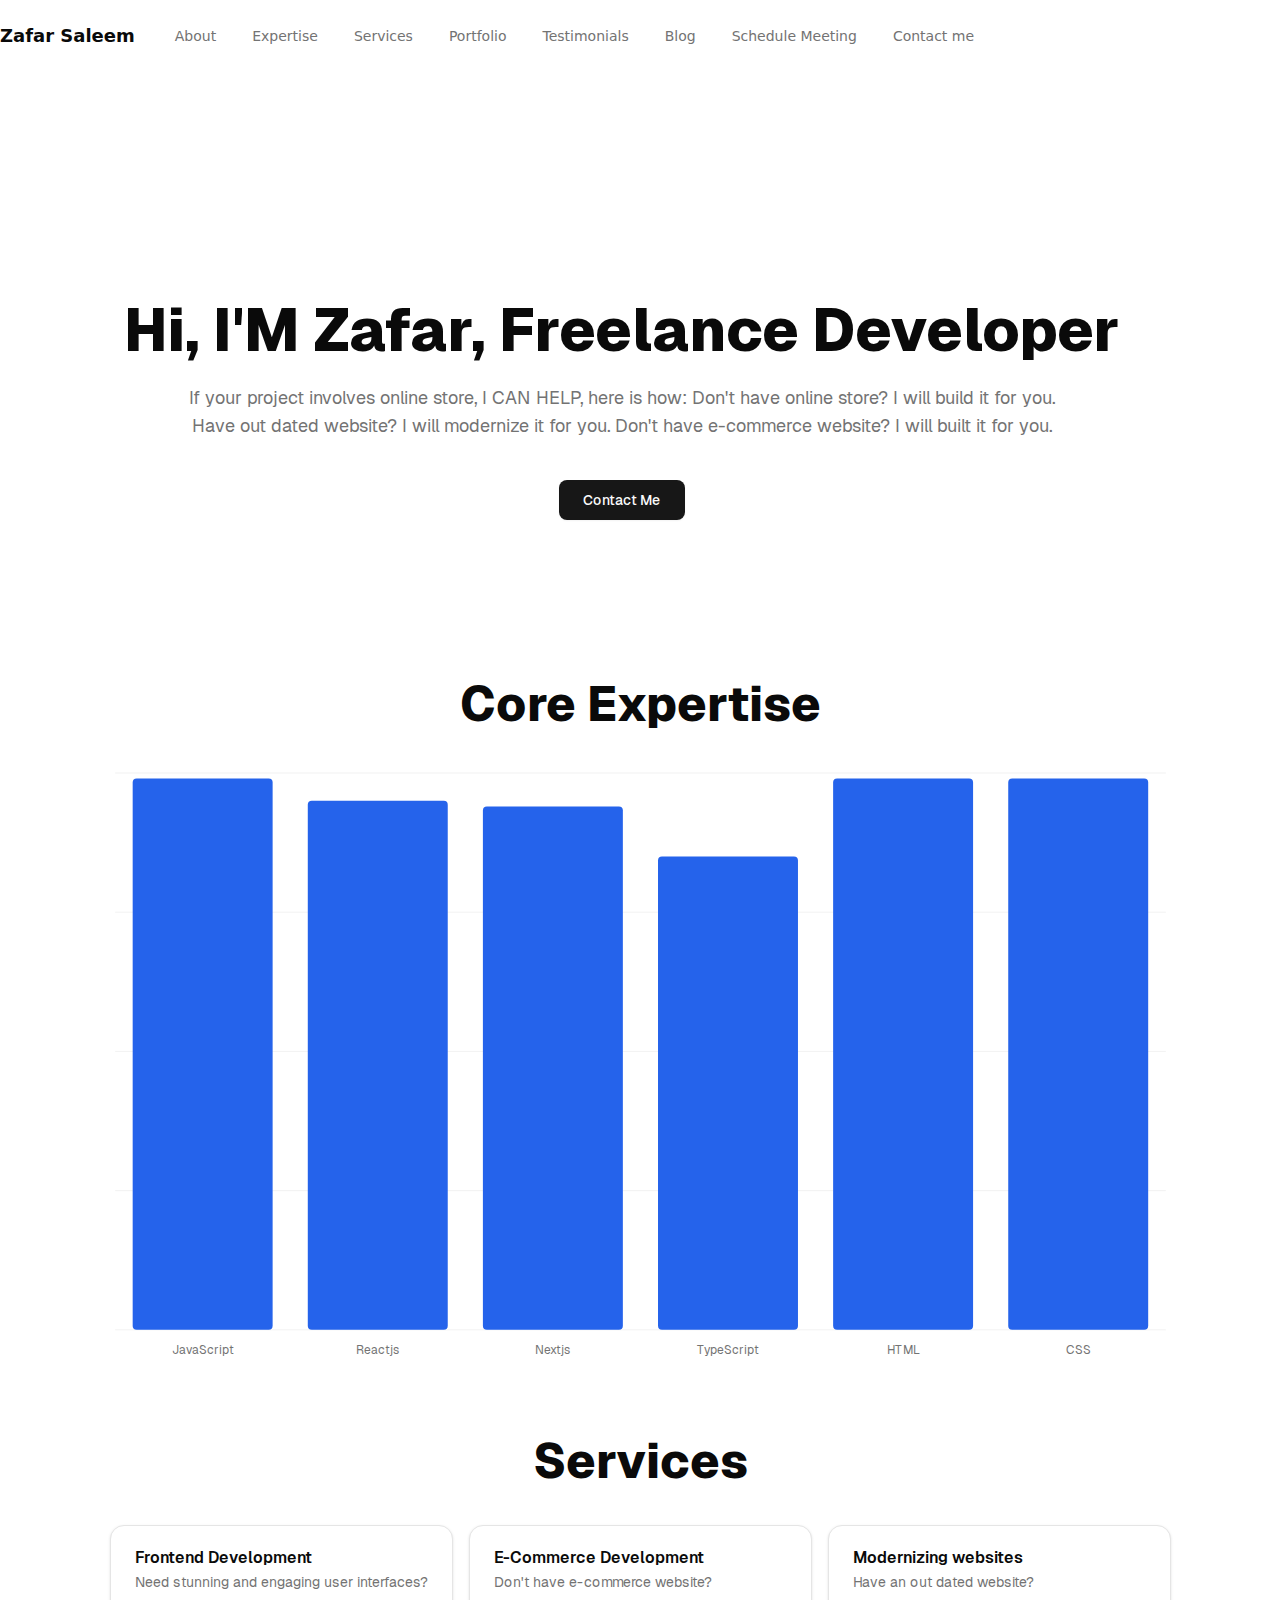
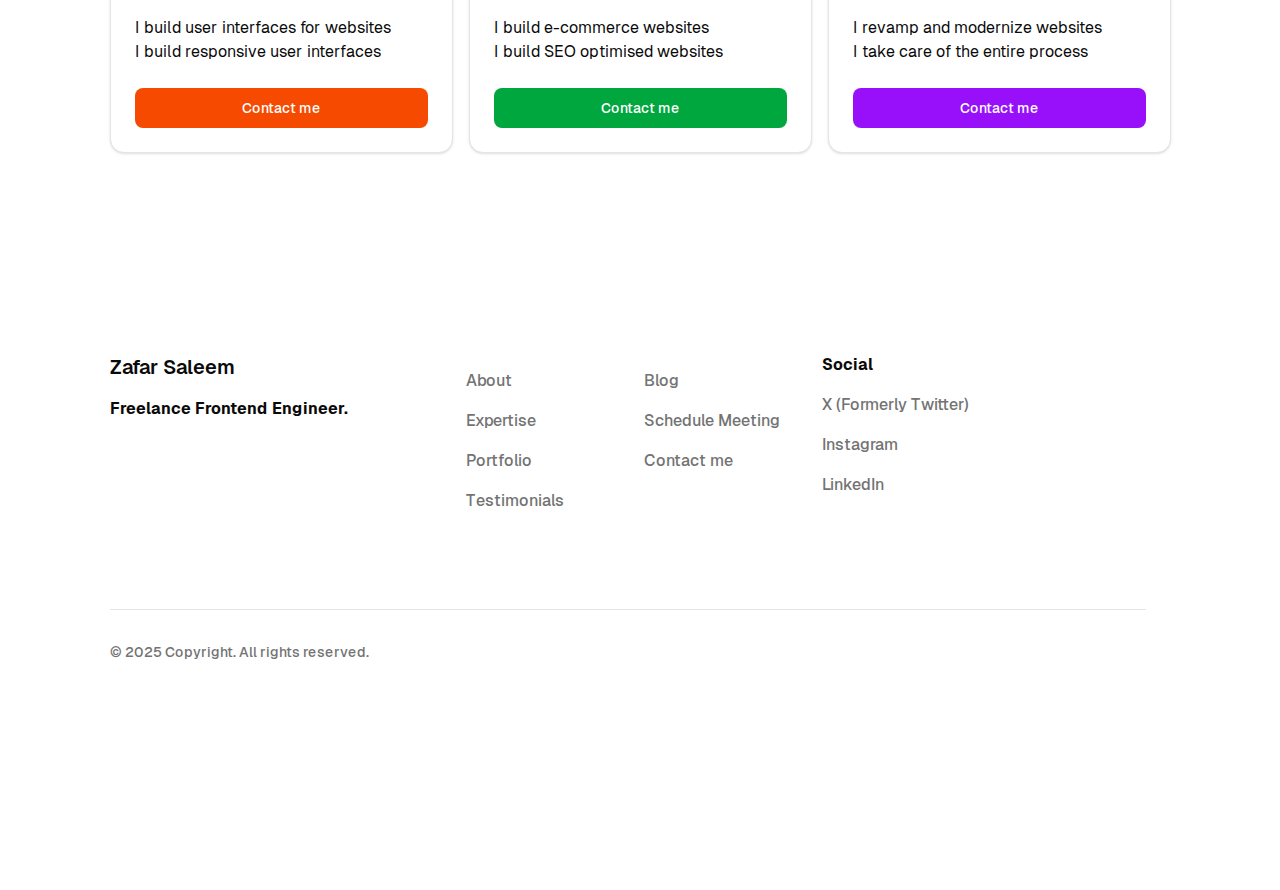
==== commit 43549000: "Updates" ====
--- a/index.html
+++ b/index.html
@@ -1,6 +1,15 @@
-<!DOCTYPE html><html lang="en"><head><meta charSet="utf-8"/><meta name="viewport" content="width=device-width, initial-scale=1"/><link rel="preload" href="/_next/static/media/569ce4b8f30dc480-s.p.woff2" as="font" crossorigin="" type="font/woff2"/><link rel="preload" href="/_next/static/media/93f479601ee12b01-s.p.woff2" as="font" crossorigin="" type="font/woff2"/><link rel="stylesheet" href="/_next/static/css/85f151a717c07ac4.css" data-precedence="next"/><link rel="preload" as="script" fetchPriority="low" href="/_next/static/chunks/webpack-779887b7c10e037c.js"/><script src="/_next/static/chunks/ba0bfbfc-a1e1cb83011cc091.js" async=""></script><script src="/_next/static/chunks/476-c74f41c4aeda8468.js" async=""></script><script src="/_next/static/chunks/main-app-146b56c5e14e979d.js" async=""></script><script src="/_next/static/chunks/108-4e94c1f36881a6a2.js" async=""></script><script src="/_next/static/chunks/app/page-6c59032342a9ed09.js" async=""></script><meta name="next-size-adjust" content=""/><title>Create Next App</title><meta name="description" content="Generated by create next app"/><link rel="icon" href="/favicon.ico" type="image/x-icon" sizes="16x16"/><script src="/_next/static/chunks/polyfills-42372ed130431b0a.js" noModule=""></script></head><body class="__variable_4d318d __variable_ea5f4b antialiased"><div class="m-auto max-w-7xl"><section class="py-4"><div class="container"><nav class="hidden justify-between lg:flex"><div class="flex items-center gap-6"><a href="/" class="flex items-center gap-2"><span class="text-lg font-semibold">Zafar Saleem</span></a><div class="flex items-center"><nav aria-label="Main" data-orientation="horizontal" dir="ltr" data-slot="navigation-menu" data-viewport="true" class="group/navigation-menu relative flex max-w-max flex-1 items-center justify-center"><div style="position:relative"><ul data-orientation="horizontal" data-slot="navigation-menu-list" class="group flex flex-1 list-none items-center justify-center gap-1" dir="ltr"><a class="group inline-flex h-10 w-max items-center justify-center rounded-md bg-background px-4 py-2 text-sm font-medium text-muted-foreground transition-colors hover:bg-muted hover:text-accent-foreground" href="#about">About</a><a class="group inline-flex h-10 w-max items-center justify-center rounded-md bg-background px-4 py-2 text-sm font-medium text-muted-foreground transition-colors hover:bg-muted hover:text-accent-foreground" href="#skills">Skills</a><a class="group inline-flex h-10 w-max items-center justify-center rounded-md bg-background px-4 py-2 text-sm font-medium text-muted-foreground transition-colors hover:bg-muted hover:text-accent-foreground" href="#services">Services</a><a class="group inline-flex h-10 w-max items-center justify-center rounded-md bg-background px-4 py-2 text-sm font-medium text-muted-foreground transition-colors hover:bg-muted hover:text-accent-foreground" href="#portfolio">Portfolio</a><a class="group inline-flex h-10 w-max items-center justify-center rounded-md bg-background px-4 py-2 text-sm font-medium text-muted-foreground transition-colors hover:bg-muted hover:text-accent-foreground" href="#testimonials">Testimonials</a><a class="group inline-flex h-10 w-max items-center justify-center rounded-md bg-background px-4 py-2 text-sm font-medium text-muted-foreground transition-colors hover:bg-muted hover:text-accent-foreground" href="https://medium.com/@zafarsaleem">Blog</a><a class="group inline-flex h-10 w-max items-center justify-center rounded-md bg-background px-4 py-2 text-sm font-medium text-muted-foreground transition-colors hover:bg-muted hover:text-accent-foreground" href="https://calendly.com/zsaleem/meeting">Schedule Meeting</a><a class="group inline-flex h-10 w-max items-center justify-center rounded-md bg-background px-4 py-2 text-sm font-medium text-muted-foreground transition-colors hover:bg-muted hover:text-accent-foreground" href="mailto:zafarsaleem3@gmail.com?subject=I would like to hire you ">Contact me</a></ul></div><div class="absolute top-full left-0 isolate z-50 flex justify-center"></div></nav></div></div></nav><div class="block lg:hidden"><div class="flex items-center justify-between"><a href="/" class="flex items-center gap-2"><span class="text-lg font-semibold">Zafar Saleem</span></a><button data-slot="button" class="inline-flex items-center justify-center gap-2 whitespace-nowrap rounded-md text-sm font-medium transition-[color,box-shadow] disabled:pointer-events-none disabled:opacity-50 [&amp;_svg]:pointer-events-none [&amp;_svg:not([class*=&#x27;size-&#x27;])]:size-4 shrink-0 [&amp;_svg]:shrink-0 outline-none focus-visible:border-ring focus-visible:ring-ring/50 focus-visible:ring-[3px] aria-invalid:ring-destructive/20 dark:aria-invalid:ring-destructive/40 aria-invalid:border-destructive border border-input bg-background shadow-xs hover:bg-accent hover:text-accent-foreground size-9" type="button" aria-haspopup="dialog" aria-expanded="false" aria-controls="radix-:R2ifb:" data-state="closed"><svg xmlns="http://www.w3.org/2000/svg" width="24" height="24" viewBox="0 0 24 24" fill="none" stroke="currentColor" stroke-width="2" stroke-linecap="round" stroke-linejoin="round" class="lucide lucide-menu size-4"><line x1="4" x2="20" y1="12" y2="12"></line><line x1="4" x2="20" y1="6" y2="6"></line><line x1="4" x2="20" y1="18" y2="18"></line></svg></button></div></div></div></section><div class="grid grid-rows-[20px_1fr_20px] items-center justify-items-center min-h-screen sm:p-20 font-[family-name:var(--font-geist-sans)]"><main class="flex flex-col gap-8 row-start-2 items-center sm:items-start"><section id="about" class="py-32"><div class="container text-center"><div class="mx-auto flex max-w-screen-lg flex-col gap-6"><h1 class="text-3xl font-extrabold lg:text-6xl">Hi, I&#x27;M Zafar, Freelance Developer</h1><p class="text-balance text-muted-foreground lg:text-lg">
+<!DOCTYPE html><html lang="en"><head><meta charSet="utf-8"/><meta name="viewport" content="width=device-width, initial-scale=1"/><link rel="preload" href="/_next/static/media/569ce4b8f30dc480-s.p.woff2" as="font" crossorigin="" type="font/woff2"/><link rel="preload" href="/_next/static/media/93f479601ee12b01-s.p.woff2" as="font" crossorigin="" type="font/woff2"/><link rel="stylesheet" href="/_next/static/css/51258252d4ed5563.css" data-precedence="next"/><link rel="preload" as="script" fetchPriority="low" href="/_next/static/chunks/webpack-afb9ea2cb4ca3fe4.js"/><script src="/_next/static/chunks/ba0bfbfc-a9603cdda28c1938.js" async=""></script><script src="/_next/static/chunks/476-47c9db02440ffb29.js" async=""></script><script src="/_next/static/chunks/main-app-c06dc4b1edc617b3.js" async=""></script><script src="/_next/static/chunks/762-f4f0862710e7d048.js" async=""></script><script src="/_next/static/chunks/app/page-30d23768775de0ae.js" async=""></script><meta name="next-size-adjust" content=""/><title>Create Next App</title><meta name="description" content="Generated by create next app"/><link rel="icon" href="/favicon.ico" type="image/x-icon" sizes="16x16"/><script src="/_next/static/chunks/polyfills-42372ed130431b0a.js" noModule=""></script></head><body class="__variable_4d318d __variable_ea5f4b antialiased"><div class="m-auto max-w-7xl"><div class="py-4"><div class="container"><nav class="hidden justify-between lg:flex"><div class="flex items-center gap-6"><a href="/" class="flex items-center gap-2"><span class="text-lg font-semibold">Zafar Saleem</span></a><div class="flex items-center"><nav aria-label="Main" data-orientation="horizontal" dir="ltr" data-slot="navigation-menu" data-viewport="true" class="group/navigation-menu relative flex max-w-max flex-1 items-center justify-center"><div style="position:relative"><ul data-orientation="horizontal" data-slot="navigation-menu-list" class="group flex flex-1 list-none items-center justify-center gap-1" dir="ltr"><a class="group inline-flex h-10 w-max items-center justify-center rounded-md bg-background px-4 py-2 text-sm font-medium text-muted-foreground transition-colors hover:bg-muted hover:text-accent-foreground" href="#about">About</a><a class="group inline-flex h-10 w-max items-center justify-center rounded-md bg-background px-4 py-2 text-sm font-medium text-muted-foreground transition-colors hover:bg-muted hover:text-accent-foreground" href="#expertise">Expertise</a><a class="group inline-flex h-10 w-max items-center justify-center rounded-md bg-background px-4 py-2 text-sm font-medium text-muted-foreground transition-colors hover:bg-muted hover:text-accent-foreground" href="#services">Services</a><a class="group inline-flex h-10 w-max items-center justify-center rounded-md bg-background px-4 py-2 text-sm font-medium text-muted-foreground transition-colors hover:bg-muted hover:text-accent-foreground" href="#portfolio">Portfolio</a><a class="group inline-flex h-10 w-max items-center justify-center rounded-md bg-background px-4 py-2 text-sm font-medium text-muted-foreground transition-colors hover:bg-muted hover:text-accent-foreground" href="#testimonials">Testimonials</a><a class="group inline-flex h-10 w-max items-center justify-center rounded-md bg-background px-4 py-2 text-sm font-medium text-muted-foreground transition-colors hover:bg-muted hover:text-accent-foreground" href="https://medium.com/@zafarsaleem">Blog</a><a class="group inline-flex h-10 w-max items-center justify-center rounded-md bg-background px-4 py-2 text-sm font-medium text-muted-foreground transition-colors hover:bg-muted hover:text-accent-foreground" href="https://calendly.com/zsaleem/meeting">Schedule Meeting</a><a class="group inline-flex h-10 w-max items-center justify-center rounded-md bg-background px-4 py-2 text-sm font-medium text-muted-foreground transition-colors hover:bg-muted hover:text-accent-foreground" href="mailto:zafarsaleem3@gmail.com?subject=I would like to hire you for [enter project name/position]">Contact me</a></ul></div><div class="absolute top-full left-0 isolate z-50 flex justify-center"></div></nav></div></div></nav><div class="block lg:hidden"><div class="flex items-center justify-between"><a href="/" class="flex items-center gap-2"><span class="text-lg font-semibold">Zafar Saleem</span></a><button data-slot="button" class="inline-flex items-center justify-center gap-2 whitespace-nowrap rounded-md text-sm font-medium transition-[color,box-shadow] disabled:pointer-events-none disabled:opacity-50 [&amp;_svg]:pointer-events-none [&amp;_svg:not([class*=&#x27;size-&#x27;])]:size-4 shrink-0 [&amp;_svg]:shrink-0 outline-none focus-visible:border-ring focus-visible:ring-ring/50 focus-visible:ring-[3px] aria-invalid:ring-destructive/20 dark:aria-invalid:ring-destructive/40 aria-invalid:border-destructive border border-input bg-background shadow-xs hover:bg-accent hover:text-accent-foreground size-9" type="button" aria-haspopup="dialog" aria-expanded="false" aria-controls="radix-:R2ifb:" data-state="closed"><svg xmlns="http://www.w3.org/2000/svg" width="24" height="24" viewBox="0 0 24 24" fill="none" stroke="currentColor" stroke-width="2" stroke-linecap="round" stroke-linejoin="round" class="lucide lucide-menu size-4"><line x1="4" x2="20" y1="12" y2="12"></line><line x1="4" x2="20" y1="6" y2="6"></line><line x1="4" x2="20" y1="18" y2="18"></line></svg></button></div></div></div></div><div class="grid grid-rows-[20px_1fr_20px] items-center justify-items-center min-h-screen sm:p-20 font-[family-name:var(--font-geist-sans)]"><main class="flex flex-col gap-8 row-start-2 items-center sm:items-start"><section id="about" class="py-32"><div class="container text-center"><div class="mx-auto flex max-w-screen-lg flex-col gap-6"><h1 class="text-3xl font-extrabold lg:text-6xl">Hi, I&#x27;M Zafar, Freelance Developer</h1><p class="text-balance text-muted-foreground lg:text-lg">
       If your project involves online store, I CAN HELP, here is how:
       Don&#x27;t have online store? I will build it for you. 
       Have out dated website? I will modernize it for you.
       Don&#x27;t have e-commerce website? I will built it for you.
-    </p></div><a href="mailto:zsaleem@protonmail.com?subject=Contact from Portfolio Website - " data-slot="button" class="inline-flex items-center justify-center gap-2 whitespace-nowrap text-sm font-medium transition-[color,box-shadow] disabled:pointer-events-none disabled:opacity-50 [&amp;_svg]:pointer-events-none [&amp;_svg:not([class*=&#x27;size-&#x27;])]:size-4 shrink-0 [&amp;_svg]:shrink-0 outline-none focus-visible:border-ring focus-visible:ring-ring/50 focus-visible:ring-[3px] aria-invalid:ring-destructive/20 dark:aria-invalid:ring-destructive/40 aria-invalid:border-destructive bg-primary text-primary-foreground shadow-xs hover:bg-primary/90 h-10 rounded-md px-6 has-[&gt;svg]:px-4 mt-10">Contact Me</a></div></section></main><footer class="row-start-3 flex gap-6 flex-wrap items-center justify-center"><a class="flex items-center gap-2 hover:underline hover:underline-offset-4" href="https://nextjs.org/learn?utm_source=create-next-app&amp;utm_medium=appdir-template-tw&amp;utm_campaign=create-next-app" target="_blank" rel="noopener noreferrer"><img aria-hidden="true" alt="File icon" loading="lazy" width="16" height="16" decoding="async" data-nimg="1" style="color:transparent" src="/file.svg"/>Learn</a><a class="flex items-center gap-2 hover:underline hover:underline-offset-4" href="https://vercel.com/templates?framework=next.js&amp;utm_source=create-next-app&amp;utm_medium=appdir-template-tw&amp;utm_campaign=create-next-app" target="_blank" rel="noopener noreferrer"><img aria-hidden="true" alt="Window icon" loading="lazy" width="16" height="16" decoding="async" data-nimg="1" style="color:transparent" src="/window.svg"/>Examples</a><a class="flex items-center gap-2 hover:underline hover:underline-offset-4" href="https://nextjs.org?utm_source=create-next-app&amp;utm_medium=appdir-template-tw&amp;utm_campaign=create-next-app" target="_blank" rel="noopener noreferrer"><img aria-hidden="true" alt="Globe icon" loading="lazy" width="16" height="16" decoding="async" data-nimg="1" style="color:transparent" src="/globe.svg"/>Go to nextjs.org →</a></footer></div></div><script src="/_next/static/chunks/webpack-779887b7c10e037c.js" async=""></script><script>(self.__next_f=self.__next_f||[]).push([0])</script><script>self.__next_f.push([1,"1:\"$Sreact.fragment\"\n2:I[6283,[],\"\"]\n3:I[4039,[],\"\"]\n4:I[9687,[\"108\",\"static/chunks/108-4e94c1f36881a6a2.js\",\"974\",\"static/chunks/app/page-6c59032342a9ed09.js\"],\"NavigationMenu\"]\n5:I[9687,[\"108\",\"static/chunks/108-4e94c1f36881a6a2.js\",\"974\",\"static/chunks/app/page-6c59032342a9ed09.js\"],\"NavigationMenuList\"]\n6:I[3056,[\"108\",\"static/chunks/108-4e94c1f36881a6a2.js\",\"974\",\"static/chunks/app/page-6c59032342a9ed09.js\"],\"Sheet\"]\n7:I[3056,[\"108\",\"static/chunks/108-4e94c1f36881a6a2.js\",\"974\",\"static/chunks/app/page-6c59032342a9ed09.js\"],\"SheetTrigger\"]\n8:I[3056,[\"108\",\"static/chunks/108-4e94c1f36881a6a2.js\",\"974\",\"static/chunks/app/page-6c59032342a9ed09.js\"],\"SheetContent\"]\n9:I[3056,[\"108\",\"static/chunks/108-4e94c1f36881a6a2.js\",\"974\",\"static/chunks/app/page-6c59032342a9ed09.js\"],\"SheetHeader\"]\na:I[3056,[\"108\",\"static/chunks/108-4e94c1f36881a6a2.js\",\"974\",\"static/chunks/app/page-6c59032342a9ed09.js\"],\"SheetTitle\"]\nb:I[3571,[\"108\",\"static/chunks/108-4e94c1f36881a6a2.js\",\"974\",\"static/chunks/app/page-6c59032342a9ed09.js\"],\"Accordion\"]\nc:I[1071,[\"108\",\"static/chunks/108-4e94c1f36881a6a2.js\",\"974\",\"static/chunks/app/page-6c59032342a9ed09.js\"],\"Image\"]\nd:I[5360,[],\"OutletBoundary\"]\n10:I[5360,[],\"ViewportBoundary\"]\n12:I[5360,[],\"MetadataBoundary\"]\n14:I[4638,[],\"\"]\n:HL[\"/_next/static/media/569ce4b8f30dc480-s.p.woff2\",\"font\",{\"crossOrigin\":\"\",\"type\":\"font/woff2\"}]\n:HL[\"/_next/static/media/93f479601ee12b01-s.p.woff2\",\"font\",{\"crossOrigin\":\"\",\"type\":\"font/woff2\"}]\n:HL[\"/_next/static/css/85f151a717c07ac4.css\",\"style\"]\n"])</script><script>self.__next_f.push([1,"0:{\"P\":null,\"b\":\"y-cwsOOXW7rf1mmh_2U7f\",\"p\":\"\",\"c\":[\"\",\"\"],\"i\":false,\"f\":[[[\"\",{\"children\":[\"__PAGE__\",{}]},\"$undefined\",\"$undefined\",true],[\"\",[\"$\",\"$1\",\"c\",{\"children\":[[[\"$\",\"link\",\"0\",{\"rel\":\"stylesheet\",\"href\":\"/_next/static/css/85f151a717c07ac4.css\",\"precedence\":\"next\",\"crossOrigin\":\"$undefined\",\"nonce\":\"$undefined\"}]],[\"$\",\"html\",null,{\"lang\":\"en\",\"children\":[\"$\",\"body\",null,{\"className\":\"__variable_4d318d __variable_ea5f4b antialiased\",\"children\":[\"$\",\"$L2\",null,{\"parallelRouterKey\":\"children\",\"error\":\"$undefined\",\"errorStyles\":\"$undefined\",\"errorScripts\":\"$undefined\",\"template\":[\"$\",\"$L3\",null,{}],\"templateStyles\":\"$undefined\",\"templateScripts\":\"$undefined\",\"notFound\":[[[\"$\",\"title\",null,{\"children\":\"404: This page could not be found.\"}],[\"$\",\"div\",null,{\"style\":{\"fontFamily\":\"system-ui,\\\"Segoe UI\\\",Roboto,Helvetica,Arial,sans-serif,\\\"Apple Color Emoji\\\",\\\"Segoe UI Emoji\\\"\",\"height\":\"100vh\",\"textAlign\":\"center\",\"display\":\"flex\",\"flexDirection\":\"column\",\"alignItems\":\"center\",\"justifyContent\":\"center\"},\"children\":[\"$\",\"div\",null,{\"children\":[[\"$\",\"style\",null,{\"dangerouslySetInnerHTML\":{\"__html\":\"body{color:#000;background:#fff;margin:0}.next-error-h1{border-right:1px solid rgba(0,0,0,.3)}@media (prefers-color-scheme:dark){body{color:#fff;background:#000}.next-error-h1{border-right:1px solid rgba(255,255,255,.3)}}\"}}],[\"$\",\"h1\",null,{\"className\":\"next-error-h1\",\"style\":{\"display\":\"inline-block\",\"margin\":\"0 20px 0 0\",\"padding\":\"0 23px 0 0\",\"fontSize\":24,\"fontWeight\":500,\"verticalAlign\":\"top\",\"lineHeight\":\"49px\"},\"children\":404}],[\"$\",\"div\",null,{\"style\":{\"display\":\"inline-block\"},\"children\":[\"$\",\"h2\",null,{\"style\":{\"fontSize\":14,\"fontWeight\":400,\"lineHeight\":\"49px\",\"margin\":0},\"children\":\"This page could not be found.\"}]}]]}]}]],\"$undefined\",[]],\"forbidden\":\"$undefined\",\"unauthorized\":\"$undefined\"}]}]}]]}],{\"children\":[\"__PAGE__\",[\"$\",\"$1\",\"c\",{\"children\":[[\"$\",\"div\",null,{\"className\":\"m-auto max-w-7xl\",\"children\":[[\"$\",\"section\",null,{\"className\":\"py-4\",\"children\":[\"$\",\"div\",null,{\"className\":\"container\",\"children\":[[\"$\",\"nav\",null,{\"className\":\"hidden justify-between lg:flex\",\"children\":[\"$\",\"div\",null,{\"className\":\"flex items-center gap-6\",\"children\":[[\"$\",\"a\",null,{\"href\":\"/\",\"className\":\"flex items-center gap-2\",\"children\":[\"$\",\"span\",null,{\"className\":\"text-lg font-semibold\",\"children\":\"Zafar Saleem\"}]}],[\"$\",\"div\",null,{\"className\":\"flex items-center\",\"children\":[\"$\",\"$L4\",null,{\"children\":[\"$\",\"$L5\",null,{\"children\":[[\"$\",\"a\",\"About\",{\"className\":\"group inline-flex h-10 w-max items-center justify-center rounded-md bg-background px-4 py-2 text-sm font-medium text-muted-foreground transition-colors hover:bg-muted hover:text-accent-foreground\",\"href\":\"#about\",\"children\":\"About\"}],[\"$\",\"a\",\"Skills\",{\"className\":\"group inline-flex h-10 w-max items-center justify-center rounded-md bg-background px-4 py-2 text-sm font-medium text-muted-foreground transition-colors hover:bg-muted hover:text-accent-foreground\",\"href\":\"#skills\",\"children\":\"Skills\"}],[\"$\",\"a\",\"Services\",{\"className\":\"group inline-flex h-10 w-max items-center justify-center rounded-md bg-background px-4 py-2 text-sm font-medium text-muted-foreground transition-colors hover:bg-muted hover:text-accent-foreground\",\"href\":\"#services\",\"children\":\"Services\"}],[\"$\",\"a\",\"Portfolio\",{\"className\":\"group inline-flex h-10 w-max items-center justify-center rounded-md bg-background px-4 py-2 text-sm font-medium text-muted-foreground transition-colors hover:bg-muted hover:text-accent-foreground\",\"href\":\"#portfolio\",\"children\":\"Portfolio\"}],[\"$\",\"a\",\"Testimonials\",{\"className\":\"group inline-flex h-10 w-max items-center justify-center rounded-md bg-background px-4 py-2 text-sm font-medium text-muted-foreground transition-colors hover:bg-muted hover:text-accent-foreground\",\"href\":\"#testimonials\",\"children\":\"Testimonials\"}],[\"$\",\"a\",\"Blog\",{\"className\":\"group inline-flex h-10 w-max items-center justify-center rounded-md bg-background px-4 py-2 text-sm font-medium text-muted-foreground transition-colors hover:bg-muted hover:text-accent-foreground\",\"href\":\"https://medium.com/@zafarsaleem\",\"children\":\"Blog\"}],[\"$\",\"a\",\"Schedule Meeting\",{\"className\":\"group inline-flex h-10 w-max items-center justify-center rounded-md bg-background px-4 py-2 text-sm font-medium text-muted-foreground transition-colors hover:bg-muted hover:text-accent-foreground\",\"href\":\"https://calendly.com/zsaleem/meeting\",\"children\":\"Schedule Meeting\"}],[\"$\",\"a\",\"Contact me\",{\"className\":\"group inline-flex h-10 w-max items-center justify-center rounded-md bg-background px-4 py-2 text-sm font-medium text-muted-foreground transition-colors hover:bg-muted hover:text-accent-foreground\",\"href\":\"mailto:zafarsaleem3@gmail.com?subject=I would like to hire you \",\"children\":\"Contact me\"}]]}]}]}]]}]}],[\"$\",\"div\",null,{\"className\":\"block lg:hidden\",\"children\":[\"$\",\"div\",null,{\"className\":\"flex items-center justify-between\",\"children\":[[\"$\",\"a\",null,{\"href\":\"/\",\"className\":\"flex items-center gap-2\",\"children\":[\"$\",\"span\",null,{\"className\":\"text-lg font-semibold\",\"children\":\"Zafar Saleem\"}]}],[\"$\",\"$L6\",null,{\"children\":[[\"$\",\"$L7\",null,{\"asChild\":true,\"children\":[\"$\",\"button\",null,{\"data-slot\":\"button\",\"className\":\"inline-flex items-center justify-center gap-2 whitespace-nowrap rounded-md text-sm font-medium transition-[color,box-shadow] disabled:pointer-events-none disabled:opacity-50 [\u0026_svg]:pointer-events-none [\u0026_svg:not([class*='size-'])]:size-4 shrink-0 [\u0026_svg]:shrink-0 outline-none focus-visible:border-ring focus-visible:ring-ring/50 focus-visible:ring-[3px] aria-invalid:ring-destructive/20 dark:aria-invalid:ring-destructive/40 aria-invalid:border-destructive border border-input bg-background shadow-xs hover:bg-accent hover:text-accent-foreground size-9\",\"children\":[\"$\",\"svg\",null,{\"ref\":\"$undefined\",\"xmlns\":\"http://www.w3.org/2000/svg\",\"width\":24,\"height\":24,\"viewBox\":\"0 0 24 24\",\"fill\":\"none\",\"stroke\":\"currentColor\",\"strokeWidth\":2,\"strokeLinecap\":\"round\",\"strokeLinejoin\":\"round\",\"className\":\"lucide lucide-menu size-4\",\"children\":[[\"$\",\"line\",\"1e0a9i\",{\"x1\":\"4\",\"x2\":\"20\",\"y1\":\"12\",\"y2\":\"12\"}],[\"$\",\"line\",\"1owob3\",{\"x1\":\"4\",\"x2\":\"20\",\"y1\":\"6\",\"y2\":\"6\"}],[\"$\",\"line\",\"yk5zj1\",{\"x1\":\"4\",\"x2\":\"20\",\"y1\":\"18\",\"y2\":\"18\"}],\"$undefined\"]}]}]}],[\"$\",\"$L8\",null,{\"className\":\"overflow-y-auto\",\"children\":[[\"$\",\"$L9\",null,{\"children\":[\"$\",\"$La\",null,{\"children\":[\"$\",\"a\",null,{\"href\":\"/\",\"className\":\"flex items-center gap-2\",\"children\":[\"$\",\"span\",null,{\"className\":\"text-lg font-semibold\",\"children\":\"Zafar Saleem\"}]}]}]}],[\"$\",\"div\",null,{\"className\":\"flex flex-col gap-6 p-4\",\"children\":[\"$\",\"$Lb\",null,{\"type\":\"single\",\"collapsible\":true,\"className\":\"flex w-full flex-col gap-4\",\"children\":[[\"$\",\"a\",\"About\",{\"href\":\"#about\",\"className\":\"text-md font-semibold\",\"children\":\"About\"}],[\"$\",\"a\",\"Skills\",{\"href\":\"#skills\",\"className\":\"text-md font-semibold\",\"children\":\"Skills\"}],[\"$\",\"a\",\"Services\",{\"href\":\"#services\",\"className\":\"text-md font-semibold\",\"children\":\"Services\"}],[\"$\",\"a\",\"Portfolio\",{\"href\":\"#portfolio\",\"className\":\"text-md font-semibold\",\"children\":\"Portfolio\"}],[\"$\",\"a\",\"Testimonials\",{\"href\":\"#testimonials\",\"className\":\"text-md font-semibold\",\"children\":\"Testimonials\"}],[\"$\",\"a\",\"Blog\",{\"href\":\"https://medium.com/@zafarsaleem\",\"className\":\"text-md font-semibold\",\"children\":\"Blog\"}],[\"$\",\"a\",\"Schedule Meeting\",{\"href\":\"https://calendly.com/zsaleem/meeting\",\"className\":\"text-md font-semibold\",\"children\":\"Schedule Meeting\"}],[\"$\",\"a\",\"Contact me\",{\"href\":\"mailto:zafarsaleem3@gmail.com?subject=I would like to hire you \",\"className\":\"text-md font-semibold\",\"children\":\"Contact me\"}]]}]}]]}]]}]]}]}]]}]}],[\"$\",\"div\",null,{\"className\":\"grid grid-rows-[20px_1fr_20px] items-center justify-items-center min-h-screen sm:p-20 font-[family-name:var(--font-geist-sans)]\",\"children\":[[\"$\",\"main\",null,{\"className\":\"flex flex-col gap-8 row-start-2 items-center sm:items-start\",\"children\":[\"$\",\"section\",null,{\"id\":\"about\",\"className\":\"py-32\",\"children\":[\"$\",\"div\",null,{\"className\":\"container text-center\",\"children\":[[\"$\",\"div\",null,{\"className\":\"mx-auto flex max-w-screen-lg flex-col gap-6\",\"children\":[[\"$\",\"h1\",null,{\"className\":\"text-3xl font-extrabold lg:text-6xl\",\"children\":\"Hi, I'M Zafar, Freelance Developer\"}],[\"$\",\"p\",null,{\"className\":\"text-balance text-muted-foreground lg:text-lg\",\"children\":\"\\n      If your project involves online store, I CAN HELP, here is how:\\n      Don't have online store? I will build it for you. \\n      Have out dated website? I will modernize it for you.\\n      Don't have e-commerce website? I will built it for you.\\n    \"}]]}],[\"$\",\"a\",null,{\"href\":\"mailto:zsaleem@protonmail.com?subject=Contact from Portfolio Website - \",\"children\":\"Contact Me\",\"data-slot\":\"button\",\"className\":\"inline-flex items-center justify-center gap-2 whitespace-nowrap text-sm font-medium transition-[color,box-shadow] disabled:pointer-events-none disabled:opacity-50 [\u0026_svg]:pointer-events-none [\u0026_svg:not([class*='size-'])]:size-4 shrink-0 [\u0026_svg]:shrink-0 outline-none focus-visible:border-ring focus-visible:ring-ring/50 focus-visible:ring-[3px] aria-invalid:ring-destructive/20 dark:aria-invalid:ring-destructive/40 aria-invalid:border-destructive bg-primary text-primary-foreground shadow-xs hover:bg-primary/90 h-10 rounded-md px-6 has-[\u003esvg]:px-4 mt-10\",\"ref\":null}]]}]}]}],[\"$\",\"footer\",null,{\"className\":\"row-start-3 flex gap-6 flex-wrap items-center justify-center\",\"children\":[[\"$\",\"a\",null,{\"className\":\"flex items-center gap-2 hover:underline hover:underline-offset-4\",\"href\":\"https://nextjs.org/learn?utm_source=create-next-app\u0026utm_medium=appdir-template-tw\u0026utm_campaign=create-next-app\",\"target\":\"_blank\",\"rel\":\"noopener noreferrer\",\"children\":[[\"$\",\"$Lc\",null,{\"aria-hidden\":true,\"src\":\"/file.svg\",\"alt\":\"File icon\",\"width\":16,\"height\":16}],\"Learn\"]}],[\"$\",\"a\",null,{\"className\":\"flex items-center gap-2 hover:underline hover:underline-offset-4\",\"href\":\"https://vercel.com/templates?framework=next.js\u0026utm_source=create-next-app\u0026utm_medium=appdir-template-tw\u0026utm_campaign=create-next-app\",\"target\":\"_blank\",\"rel\":\"noopener noreferrer\",\"children\":[[\"$\",\"$Lc\",null,{\"aria-hidden\":true,\"src\":\"/window.svg\",\"alt\":\"Window icon\",\"width\":16,\"height\":16}],\"Examples\"]}],[\"$\",\"a\",null,{\"className\":\"flex items-center gap-2 hover:underline hover:underline-offset-4\",\"href\":\"https://nextjs.org?utm_source=create-next-app\u0026utm_medium=appdir-template-tw\u0026utm_campaign=create-next-app\",\"target\":\"_blank\",\"rel\":\"noopener noreferrer\",\"children\":[[\"$\",\"$Lc\",null,{\"aria-hidden\":true,\"src\":\"/globe.svg\",\"alt\":\"Globe icon\",\"width\":16,\"height\":16}],\"Go to nextjs.org →\"]}]]}]]}]]}],\"$undefined\",null,[\"$\",\"$Ld\",null,{\"children\":[\"$Le\",\"$Lf\",null]}]]}],{},null,false]},null,false],[\"$\",\"$1\",\"h\",{\"children\":[null,[\"$\",\"$1\",\"u1Crc6tln0nkaXr0Z_EyR\",{\"children\":[[\"$\",\"$L10\",null,{\"children\":\"$L11\"}],[\"$\",\"meta\",null,{\"name\":\"next-size-adjust\",\"content\":\"\"}]]}],[\"$\",\"$L12\",null,{\"children\":\"$L13\"}]]}],false]],\"m\":\"$undefined\",\"G\":[\"$14\",\"$undefined\"],\"s\":false,\"S\":true}\n"])</script><script>self.__next_f.push([1,"11:[[\"$\",\"meta\",\"0\",{\"charSet\":\"utf-8\"}],[\"$\",\"meta\",\"1\",{\"name\":\"viewport\",\"content\":\"width=device-width, initial-scale=1\"}]]\ne:null\n"])</script><script>self.__next_f.push([1,"f:null\n13:[[\"$\",\"title\",\"0\",{\"children\":\"Create Next App\"}],[\"$\",\"meta\",\"1\",{\"name\":\"description\",\"content\":\"Generated by create next app\"}],[\"$\",\"link\",\"2\",{\"rel\":\"icon\",\"href\":\"/favicon.ico\",\"type\":\"image/x-icon\",\"sizes\":\"16x16\"}]]\n"])</script></body></html>+    </p></div><a href="mailto:zafarsaleem3@gmail.com?subject=I would like to hire you for [enter project name/position]" data-slot="button" class="inline-flex items-center justify-center gap-2 whitespace-nowrap text-sm font-medium transition-[color,box-shadow] disabled:pointer-events-none disabled:opacity-50 [&amp;_svg]:pointer-events-none [&amp;_svg:not([class*=&#x27;size-&#x27;])]:size-4 shrink-0 [&amp;_svg]:shrink-0 outline-none focus-visible:border-ring focus-visible:ring-ring/50 focus-visible:ring-[3px] aria-invalid:ring-destructive/20 dark:aria-invalid:ring-destructive/40 aria-invalid:border-destructive bg-primary text-primary-foreground shadow-xs hover:bg-primary/90 h-10 rounded-md px-6 has-[&gt;svg]:px-4 mt-10">Contact Me</a></div></section><div id="expertise" class="w-full"><h2 class="text-3xl font-extrabold lg:text-5xl text-center">Core Expertise</h2><div data-slot="chart" data-chart="chart-R4kfb" class="[&amp;_.recharts-cartesian-axis-tick_text]:fill-muted-foreground [&amp;_.recharts-cartesian-grid_line[stroke=&#x27;#ccc&#x27;]]:stroke-border/50 [&amp;_.recharts-curve.recharts-tooltip-cursor]:stroke-border [&amp;_.recharts-polar-grid_[stroke=&#x27;#ccc&#x27;]]:stroke-border [&amp;_.recharts-radial-bar-background-sector]:fill-muted [&amp;_.recharts-rectangle.recharts-tooltip-cursor]:fill-muted [&amp;_.recharts-reference-line_[stroke=&#x27;#ccc&#x27;]]:stroke-border flex aspect-video justify-center text-xs [&amp;_.recharts-dot[stroke=&#x27;#fff&#x27;]]:stroke-transparent [&amp;_.recharts-layer]:outline-hidden [&amp;_.recharts-sector]:outline-hidden [&amp;_.recharts-sector[stroke=&#x27;#fff&#x27;]]:stroke-transparent [&amp;_.recharts-surface]:outline-hidden min-h-[200px] w-full mt-10"><style>
+ [data-chart=chart-R4kfb] {
+  --color-desktop: #2563eb;
+}
+
+
+.dark [data-chart=chart-R4kfb] {
+  --color-desktop: #2563eb;
+}
+</style><div class="recharts-responsive-container" style="width:100%;height:100%;min-width:0"></div></div></div><div class="w-full" id="services"><h2 class="text-3xl font-extrabold lg:text-5xl text-center mt-10">Services</h2><div class="grid grid-cols-3 gap-4 mt-10"><div data-slot="card" class="bg-card text-card-foreground flex flex-col gap-6 rounded-xl border py-6 shadow-sm"><div data-slot="card-header" class="flex flex-col gap-1.5 px-6"><div data-slot="card-title" class="leading-none font-semibold">Frontend Development</div><div data-slot="card-description" class="text-muted-foreground text-sm">Need stunning and engaging user interfaces?</div></div><div data-slot="card-content" class="px-6"><p>I build user interfaces for websites</p><p>I build responsive user interfaces</p></div><div data-slot="card-footer" class="flex items-center px-6"><a href="mailto:zafarsaleem3@gmail.com?subject=I would like to hire you for [enter project name/position]" data-slot="button" class="inline-flex items-center justify-center gap-2 whitespace-nowrap text-sm font-medium transition-[color,box-shadow] disabled:pointer-events-none disabled:opacity-50 [&amp;_svg]:pointer-events-none [&amp;_svg:not([class*=&#x27;size-&#x27;])]:size-4 shrink-0 [&amp;_svg]:shrink-0 outline-none focus-visible:border-ring focus-visible:ring-ring/50 focus-visible:ring-[3px] aria-invalid:ring-destructive/20 dark:aria-invalid:ring-destructive/40 aria-invalid:border-destructive hover:text-accent-foreground h-10 rounded-md px-6 has-[&gt;svg]:px-4 w-full bg-orange-600 text-white hover:bg-orange-700">Contact me</a></div></div><div data-slot="card" class="bg-card text-card-foreground flex flex-col gap-6 rounded-xl border py-6 shadow-sm"><div data-slot="card-header" class="flex flex-col gap-1.5 px-6"><div data-slot="card-title" class="leading-none font-semibold">E-Commerce Development</div><div data-slot="card-description" class="text-muted-foreground text-sm">Don&#x27;t have e-commerce website?</div></div><div data-slot="card-content" class="px-6"><p>I build e-commerce websites</p><p>I build SEO optimised websites</p></div><div data-slot="card-footer" class="flex items-center px-6"><a href="mailto:zafarsaleem3@gmail.com?subject=I would like to hire you for [enter project name/position]" data-slot="button" class="inline-flex items-center justify-center gap-2 whitespace-nowrap text-sm font-medium transition-[color,box-shadow] disabled:pointer-events-none disabled:opacity-50 [&amp;_svg]:pointer-events-none [&amp;_svg:not([class*=&#x27;size-&#x27;])]:size-4 shrink-0 [&amp;_svg]:shrink-0 outline-none focus-visible:border-ring focus-visible:ring-ring/50 focus-visible:ring-[3px] aria-invalid:ring-destructive/20 dark:aria-invalid:ring-destructive/40 aria-invalid:border-destructive hover:text-accent-foreground h-10 rounded-md px-6 has-[&gt;svg]:px-4 w-full bg-green-600 text-white hover:bg-green-700">Contact me</a></div></div><div data-slot="card" class="bg-card text-card-foreground flex flex-col gap-6 rounded-xl border py-6 shadow-sm"><div data-slot="card-header" class="flex flex-col gap-1.5 px-6"><div data-slot="card-title" class="leading-none font-semibold">Modernizing websites</div><div data-slot="card-description" class="text-muted-foreground text-sm">Have an out dated website?</div></div><div data-slot="card-content" class="px-6"><p>I revamp and modernize websites</p><p>I take care of the entire process</p></div><div data-slot="card-footer" class="flex items-center px-6"><a href="mailto:zafarsaleem3@gmail.com?subject=I would like to hire you for [enter project name/position]" data-slot="button" class="inline-flex items-center justify-center gap-2 whitespace-nowrap text-sm font-medium transition-[color,box-shadow] disabled:pointer-events-none disabled:opacity-50 [&amp;_svg]:pointer-events-none [&amp;_svg:not([class*=&#x27;size-&#x27;])]:size-4 shrink-0 [&amp;_svg]:shrink-0 outline-none focus-visible:border-ring focus-visible:ring-ring/50 focus-visible:ring-[3px] aria-invalid:ring-destructive/20 dark:aria-invalid:ring-destructive/40 aria-invalid:border-destructive hover:text-accent-foreground h-10 rounded-md px-6 has-[&gt;svg]:px-4 w-full bg-purple-600 text-white hover:bg-purple-700">Contact me</a></div></div></div></div><section class="py-32 mt-10"><div class="container"><footer><div class="grid grid-cols-2 gap-8 lg:grid-cols-6"><div class="col-span-2 mb-8 lg:mb-0"><div class="flex items-center gap-2 lg:justify-start"><a href="/"><p class="text-xl font-semibold">Zafar Saleem</p></a></div><p class="mt-4 font-bold">Freelance Frontend Engineer.</p></div><div><h3 class="mb-4 font-bold"></h3><ul class="space-y-4 text-muted-foreground"><li class="font-medium hover:text-primary"><a href="#about">About</a></li><li class="font-medium hover:text-primary"><a href="#expertise">Expertise</a></li><li class="font-medium hover:text-primary"><a href="#portfolio">Portfolio</a></li><li class="font-medium hover:text-primary"><a href="#testimonials">Testimonials</a></li></ul></div><div><h3 class="mb-4 font-bold"></h3><ul class="space-y-4 text-muted-foreground"><li class="font-medium hover:text-primary"><a href="https://medium.com/@zafarsaleem">Blog</a></li><li class="font-medium hover:text-primary"><a href="https://calendly.com/zsaleem/meeting">Schedule Meeting</a></li><li class="font-medium hover:text-primary"><a href="mailto:zafarsaleem3@gmail.com?subject=I would like to hire you for [enter project name/position]">Contact me</a></li></ul></div><div><h3 class="mb-4 font-bold">Social</h3><ul class="space-y-4 text-muted-foreground"><li class="font-medium hover:text-primary"><a href="https://x.com/zafartalks">X (Formerly Twitter)</a></li><li class="font-medium hover:text-primary"><a href="https://instagram/dakalfotografy">Instagram</a></li><li class="font-medium hover:text-primary"><a href="https://linkedin.com/in/zeesaleem">LinkedIn</a></li></ul></div></div><div class="mt-24 flex flex-col justify-between gap-4 border-t pt-8 text-sm font-medium text-muted-foreground md:flex-row md:items-center"><p>© 2025 Copyright. All rights reserved.</p></div></footer></div></section></main></div></div><script src="/_next/static/chunks/webpack-afb9ea2cb4ca3fe4.js" async=""></script><script>(self.__next_f=self.__next_f||[]).push([0])</script><script>self.__next_f.push([1,"1:\"$Sreact.fragment\"\n2:I[6283,[],\"\"]\n3:I[14039,[],\"\"]\n4:I[89687,[\"762\",\"static/chunks/762-f4f0862710e7d048.js\",\"974\",\"static/chunks/app/page-30d23768775de0ae.js\"],\"NavigationMenu\"]\n5:I[89687,[\"762\",\"static/chunks/762-f4f0862710e7d048.js\",\"974\",\"static/chunks/app/page-30d23768775de0ae.js\"],\"NavigationMenuList\"]\n6:I[13056,[\"762\",\"static/chunks/762-f4f0862710e7d048.js\",\"974\",\"static/chunks/app/page-30d23768775de0ae.js\"],\"Sheet\"]\n7:I[13056,[\"762\",\"static/chunks/762-f4f0862710e7d048.js\",\"974\",\"static/chunks/app/page-30d23768775de0ae.js\"],\"SheetTrigger\"]\n8:I[13056,[\"762\",\"static/chunks/762-f4f0862710e7d048.js\",\"974\",\"static/chunks/app/page-30d23768775de0ae.js\"],\"SheetContent\"]\n9:I[13056,[\"762\",\"static/chunks/762-f4f0862710e7d048.js\",\"974\",\"static/chunks/app/page-30d23768775de0ae.js\"],\"SheetHeader\"]\na:I[13056,[\"762\",\"static/chunks/762-f4f0862710e7d048.js\",\"974\",\"static/chunks/app/page-30d23768775de0ae.js\"],\"SheetTitle\"]\nb:I[53571,[\"762\",\"static/chunks/762-f4f0862710e7d048.js\",\"974\",\"static/chunks/app/page-30d23768775de0ae.js\"],\"Accordion\"]\nc:I[75435,[\"762\",\"static/chunks/762-f4f0862710e7d048.js\",\"974\",\"static/chunks/app/page-30d23768775de0ae.js\"],\"Expertise\"]\nd:I[37826,[\"762\",\"static/chunks/762-f4f0862710e7d048.js\",\"974\",\"static/chunks/app/page-30d23768775de0ae.js\"],\"\"]\ne:I[45360,[],\"OutletBoundary\"]\n11:I[45360,[],\"ViewportBoundary\"]\n13:I[45360,[],\"MetadataBoundary\"]\n15:I[14638,[],\"\"]\n:HL[\"/_next/static/media/569ce4b8f30dc480-s.p.woff2\",\"font\",{\"crossOrigin\":\"\",\"type\":\"font/woff2\"}]\n:HL[\"/_next/static/media/93f479601ee12b01-s.p.woff2\",\"font\",{\"crossOrigin\":\"\",\"type\":\"font/woff2\"}]\n:HL[\"/_next/static/css/51258252d4ed5563.css\",\"style\"]\n"])</script><script>self.__next_f.push([1,"0:{\"P\":null,\"b\":\"oiab8i9pxT3ngRoeMiMG0\",\"p\":\"\",\"c\":[\"\",\"\"],\"i\":false,\"f\":[[[\"\",{\"children\":[\"__PAGE__\",{}]},\"$undefined\",\"$undefined\",true],[\"\",[\"$\",\"$1\",\"c\",{\"children\":[[[\"$\",\"link\",\"0\",{\"rel\":\"stylesheet\",\"href\":\"/_next/static/css/51258252d4ed5563.css\",\"precedence\":\"next\",\"crossOrigin\":\"$undefined\",\"nonce\":\"$undefined\"}]],[\"$\",\"html\",null,{\"lang\":\"en\",\"children\":[\"$\",\"body\",null,{\"className\":\"__variable_4d318d __variable_ea5f4b antialiased\",\"children\":[\"$\",\"$L2\",null,{\"parallelRouterKey\":\"children\",\"error\":\"$undefined\",\"errorStyles\":\"$undefined\",\"errorScripts\":\"$undefined\",\"template\":[\"$\",\"$L3\",null,{}],\"templateStyles\":\"$undefined\",\"templateScripts\":\"$undefined\",\"notFound\":[[[\"$\",\"title\",null,{\"children\":\"404: This page could not be found.\"}],[\"$\",\"div\",null,{\"style\":{\"fontFamily\":\"system-ui,\\\"Segoe UI\\\",Roboto,Helvetica,Arial,sans-serif,\\\"Apple Color Emoji\\\",\\\"Segoe UI Emoji\\\"\",\"height\":\"100vh\",\"textAlign\":\"center\",\"display\":\"flex\",\"flexDirection\":\"column\",\"alignItems\":\"center\",\"justifyContent\":\"center\"},\"children\":[\"$\",\"div\",null,{\"children\":[[\"$\",\"style\",null,{\"dangerouslySetInnerHTML\":{\"__html\":\"body{color:#000;background:#fff;margin:0}.next-error-h1{border-right:1px solid rgba(0,0,0,.3)}@media (prefers-color-scheme:dark){body{color:#fff;background:#000}.next-error-h1{border-right:1px solid rgba(255,255,255,.3)}}\"}}],[\"$\",\"h1\",null,{\"className\":\"next-error-h1\",\"style\":{\"display\":\"inline-block\",\"margin\":\"0 20px 0 0\",\"padding\":\"0 23px 0 0\",\"fontSize\":24,\"fontWeight\":500,\"verticalAlign\":\"top\",\"lineHeight\":\"49px\"},\"children\":404}],[\"$\",\"div\",null,{\"style\":{\"display\":\"inline-block\"},\"children\":[\"$\",\"h2\",null,{\"style\":{\"fontSize\":14,\"fontWeight\":400,\"lineHeight\":\"49px\",\"margin\":0},\"children\":\"This page could not be found.\"}]}]]}]}]],\"$undefined\",[]],\"forbidden\":\"$undefined\",\"unauthorized\":\"$undefined\"}]}]}]]}],{\"children\":[\"__PAGE__\",[\"$\",\"$1\",\"c\",{\"children\":[[\"$\",\"div\",null,{\"className\":\"m-auto max-w-7xl\",\"children\":[[\"$\",\"div\",null,{\"className\":\"py-4\",\"children\":[\"$\",\"div\",null,{\"className\":\"container\",\"children\":[[\"$\",\"nav\",null,{\"className\":\"hidden justify-between lg:flex\",\"children\":[\"$\",\"div\",null,{\"className\":\"flex items-center gap-6\",\"children\":[[\"$\",\"a\",null,{\"href\":\"/\",\"className\":\"flex items-center gap-2\",\"children\":[\"$\",\"span\",null,{\"className\":\"text-lg font-semibold\",\"children\":\"Zafar Saleem\"}]}],[\"$\",\"div\",null,{\"className\":\"flex items-center\",\"children\":[\"$\",\"$L4\",null,{\"children\":[\"$\",\"$L5\",null,{\"children\":[[\"$\",\"a\",\"About\",{\"className\":\"group inline-flex h-10 w-max items-center justify-center rounded-md bg-background px-4 py-2 text-sm font-medium text-muted-foreground transition-colors hover:bg-muted hover:text-accent-foreground\",\"href\":\"#about\",\"children\":\"About\"}],[\"$\",\"a\",\"Expertise\",{\"className\":\"group inline-flex h-10 w-max items-center justify-center rounded-md bg-background px-4 py-2 text-sm font-medium text-muted-foreground transition-colors hover:bg-muted hover:text-accent-foreground\",\"href\":\"#expertise\",\"children\":\"Expertise\"}],[\"$\",\"a\",\"Services\",{\"className\":\"group inline-flex h-10 w-max items-center justify-center rounded-md bg-background px-4 py-2 text-sm font-medium text-muted-foreground transition-colors hover:bg-muted hover:text-accent-foreground\",\"href\":\"#services\",\"children\":\"Services\"}],[\"$\",\"a\",\"Portfolio\",{\"className\":\"group inline-flex h-10 w-max items-center justify-center rounded-md bg-background px-4 py-2 text-sm font-medium text-muted-foreground transition-colors hover:bg-muted hover:text-accent-foreground\",\"href\":\"#portfolio\",\"children\":\"Portfolio\"}],[\"$\",\"a\",\"Testimonials\",{\"className\":\"group inline-flex h-10 w-max items-center justify-center rounded-md bg-background px-4 py-2 text-sm font-medium text-muted-foreground transition-colors hover:bg-muted hover:text-accent-foreground\",\"href\":\"#testimonials\",\"children\":\"Testimonials\"}],[\"$\",\"a\",\"Blog\",{\"className\":\"group inline-flex h-10 w-max items-center justify-center rounded-md bg-background px-4 py-2 text-sm font-medium text-muted-foreground transition-colors hover:bg-muted hover:text-accent-foreground\",\"href\":\"https://medium.com/@zafarsaleem\",\"children\":\"Blog\"}],[\"$\",\"a\",\"Schedule Meeting\",{\"className\":\"group inline-flex h-10 w-max items-center justify-center rounded-md bg-background px-4 py-2 text-sm font-medium text-muted-foreground transition-colors hover:bg-muted hover:text-accent-foreground\",\"href\":\"https://calendly.com/zsaleem/meeting\",\"children\":\"Schedule Meeting\"}],[\"$\",\"a\",\"Contact me\",{\"className\":\"group inline-flex h-10 w-max items-center justify-center rounded-md bg-background px-4 py-2 text-sm font-medium text-muted-foreground transition-colors hover:bg-muted hover:text-accent-foreground\",\"href\":\"mailto:zafarsaleem3@gmail.com?subject=I would like to hire you for [enter project name/position]\",\"children\":\"Contact me\"}]]}]}]}]]}]}],[\"$\",\"div\",null,{\"className\":\"block lg:hidden\",\"children\":[\"$\",\"div\",null,{\"className\":\"flex items-center justify-between\",\"children\":[[\"$\",\"a\",null,{\"href\":\"/\",\"className\":\"flex items-center gap-2\",\"children\":[\"$\",\"span\",null,{\"className\":\"text-lg font-semibold\",\"children\":\"Zafar Saleem\"}]}],[\"$\",\"$L6\",null,{\"children\":[[\"$\",\"$L7\",null,{\"asChild\":true,\"children\":[\"$\",\"button\",null,{\"data-slot\":\"button\",\"className\":\"inline-flex items-center justify-center gap-2 whitespace-nowrap rounded-md text-sm font-medium transition-[color,box-shadow] disabled:pointer-events-none disabled:opacity-50 [\u0026_svg]:pointer-events-none [\u0026_svg:not([class*='size-'])]:size-4 shrink-0 [\u0026_svg]:shrink-0 outline-none focus-visible:border-ring focus-visible:ring-ring/50 focus-visible:ring-[3px] aria-invalid:ring-destructive/20 dark:aria-invalid:ring-destructive/40 aria-invalid:border-destructive border border-input bg-background shadow-xs hover:bg-accent hover:text-accent-foreground size-9\",\"children\":[\"$\",\"svg\",null,{\"ref\":\"$undefined\",\"xmlns\":\"http://www.w3.org/2000/svg\",\"width\":24,\"height\":24,\"viewBox\":\"0 0 24 24\",\"fill\":\"none\",\"stroke\":\"currentColor\",\"strokeWidth\":2,\"strokeLinecap\":\"round\",\"strokeLinejoin\":\"round\",\"className\":\"lucide lucide-menu size-4\",\"children\":[[\"$\",\"line\",\"1e0a9i\",{\"x1\":\"4\",\"x2\":\"20\",\"y1\":\"12\",\"y2\":\"12\"}],[\"$\",\"line\",\"1owob3\",{\"x1\":\"4\",\"x2\":\"20\",\"y1\":\"6\",\"y2\":\"6\"}],[\"$\",\"line\",\"yk5zj1\",{\"x1\":\"4\",\"x2\":\"20\",\"y1\":\"18\",\"y2\":\"18\"}],\"$undefined\"]}]}]}],[\"$\",\"$L8\",null,{\"className\":\"overflow-y-auto\",\"children\":[[\"$\",\"$L9\",null,{\"children\":[\"$\",\"$La\",null,{\"children\":[\"$\",\"a\",null,{\"href\":\"/\",\"className\":\"flex items-center gap-2\",\"children\":[\"$\",\"span\",null,{\"className\":\"text-lg font-semibold\",\"children\":\"Zafar Saleem\"}]}]}]}],[\"$\",\"div\",null,{\"className\":\"flex flex-col gap-6 p-4\",\"children\":[\"$\",\"$Lb\",null,{\"type\":\"single\",\"collapsible\":true,\"className\":\"flex w-full flex-col gap-4\",\"children\":[[\"$\",\"a\",\"About\",{\"href\":\"#about\",\"className\":\"text-md font-semibold\",\"children\":\"About\"}],[\"$\",\"a\",\"Expertise\",{\"href\":\"#expertise\",\"className\":\"text-md font-semibold\",\"children\":\"Expertise\"}],[\"$\",\"a\",\"Services\",{\"href\":\"#services\",\"className\":\"text-md font-semibold\",\"children\":\"Services\"}],[\"$\",\"a\",\"Portfolio\",{\"href\":\"#portfolio\",\"className\":\"text-md font-semibold\",\"children\":\"Portfolio\"}],[\"$\",\"a\",\"Testimonials\",{\"href\":\"#testimonials\",\"className\":\"text-md font-semibold\",\"children\":\"Testimonials\"}],[\"$\",\"a\",\"Blog\",{\"href\":\"https://medium.com/@zafarsaleem\",\"className\":\"text-md font-semibold\",\"children\":\"Blog\"}],[\"$\",\"a\",\"Schedule Meeting\",{\"href\":\"https://calendly.com/zsaleem/meeting\",\"className\":\"text-md font-semibold\",\"children\":\"Schedule Meeting\"}],[\"$\",\"a\",\"Contact me\",{\"href\":\"mailto:zafarsaleem3@gmail.com?subject=I would like to hire you for [enter project name/position]\",\"className\":\"text-md font-semibold\",\"children\":\"Contact me\"}]]}]}]]}]]}]]}]}]]}]}],[\"$\",\"div\",null,{\"className\":\"grid grid-rows-[20px_1fr_20px] items-center justify-items-center min-h-screen sm:p-20 font-[family-name:var(--font-geist-sans)]\",\"children\":[\"$\",\"main\",null,{\"className\":\"flex flex-col gap-8 row-start-2 items-center sm:items-start\",\"children\":[[\"$\",\"section\",null,{\"id\":\"about\",\"className\":\"py-32\",\"children\":[\"$\",\"div\",null,{\"className\":\"container text-center\",\"children\":[[\"$\",\"div\",null,{\"className\":\"mx-auto flex max-w-screen-lg flex-col gap-6\",\"children\":[[\"$\",\"h1\",null,{\"className\":\"text-3xl font-extrabold lg:text-6xl\",\"children\":\"Hi, I'M Zafar, Freelance Developer\"}],[\"$\",\"p\",null,{\"className\":\"text-balance text-muted-foreground lg:text-lg\",\"children\":\"\\n      If your project involves online store, I CAN HELP, here is how:\\n      Don't have online store? I will build it for you. \\n      Have out dated website? I will modernize it for you.\\n      Don't have e-commerce website? I will built it for you.\\n    \"}]]}],[\"$\",\"a\",null,{\"href\":\"mailto:zafarsaleem3@gmail.com?subject=I would like to hire you for [enter project name/position]\",\"children\":\"Contact Me\",\"data-slot\":\"button\",\"className\":\"inline-flex items-center justify-center gap-2 whitespace-nowrap text-sm font-medium transition-[color,box-shadow] disabled:pointer-events-none disabled:opacity-50 [\u0026_svg]:pointer-events-none [\u0026_svg:not([class*='size-'])]:size-4 shrink-0 [\u0026_svg]:shrink-0 outline-none focus-visible:border-ring focus-visible:ring-ring/50 focus-visible:ring-[3px] aria-invalid:ring-destructive/20 dark:aria-invalid:ring-destructive/40 aria-invalid:border-destructive bg-primary text-primary-foreground shadow-xs hover:bg-primary/90 h-10 rounded-md px-6 has-[\u003esvg]:px-4 mt-10\",\"ref\":null}]]}]}],[\"$\",\"$Lc\",null,{\"id\":\"expertise\"}],[\"$\",\"div\",null,{\"className\":\"w-full\",\"id\":\"services\",\"children\":[[\"$\",\"h2\",null,{\"className\":\"text-3xl font-extrabold lg:text-5xl text-center mt-10\",\"children\":\"Services\"}],[\"$\",\"div\",null,{\"className\":\"grid grid-cols-3 gap-4 mt-10\",\"children\":[[\"$\",\"div\",\"Frontend Development-0\",{\"data-slot\":\"card\",\"className\":\"bg-card text-card-foreground flex flex-col gap-6 rounded-xl border py-6 shadow-sm\",\"children\":[[\"$\",\"div\",null,{\"data-slot\":\"card-header\",\"className\":\"flex flex-col gap-1.5 px-6\",\"children\":[[\"$\",\"div\",null,{\"data-slot\":\"card-title\",\"className\":\"leading-none font-semibold\",\"children\":\"Frontend Development\"}],[\"$\",\"div\",null,{\"data-slot\":\"card-description\",\"className\":\"text-muted-foreground text-sm\",\"children\":\"Need stunning and engaging user interfaces?\"}]]}],[\"$\",\"div\",null,{\"data-slot\":\"card-content\",\"className\":\"px-6\",\"children\":[[\"$\",\"p\",\"I build user interfaces for websites-0\",{\"children\":\"I build user interfaces for websites\"}],[\"$\",\"p\",\"I build responsive user interfaces-1\",{\"children\":\"I build responsive user interfaces\"}]]}],[\"$\",\"div\",null,{\"data-slot\":\"card-footer\",\"className\":\"flex items-center px-6\",\"children\":[\"$\",\"a\",null,{\"href\":\"mailto:zafarsaleem3@gmail.com?subject=I would like to hire you for [enter project name/position]\",\"children\":\"Contact me\",\"data-slot\":\"button\",\"className\":\"inline-flex items-center justify-center gap-2 whitespace-nowrap text-sm font-medium transition-[color,box-shadow] disabled:pointer-events-none disabled:opacity-50 [\u0026_svg]:pointer-events-none [\u0026_svg:not([class*='size-'])]:size-4 shrink-0 [\u0026_svg]:shrink-0 outline-none focus-visible:border-ring focus-visible:ring-ring/50 focus-visible:ring-[3px] aria-invalid:ring-destructive/20 dark:aria-invalid:ring-destructive/40 aria-invalid:border-destructive hover:text-accent-foreground h-10 rounded-md px-6 has-[\u003esvg]:px-4 w-full bg-orange-600 text-white hover:bg-orange-700\",\"ref\":null}]}]]}],[\"$\",\"div\",\"E-Commerce Development-1\",{\"data-slot\":\"card\",\"className\":\"bg-card text-card-foreground flex flex-col gap-6 rounded-xl border py-6 shadow-sm\",\"children\":[[\"$\",\"div\",null,{\"data-slot\":\"card-header\",\"className\":\"flex flex-col gap-1.5 px-6\",\"children\":[[\"$\",\"div\",null,{\"data-slot\":\"card-title\",\"className\":\"leading-none font-semibold\",\"children\":\"E-Commerce Development\"}],[\"$\",\"div\",null,{\"data-slot\":\"card-description\",\"className\":\"text-muted-foreground text-sm\",\"children\":\"Don't have e-commerce website?\"}]]}],[\"$\",\"div\",null,{\"data-slot\":\"card-content\",\"className\":\"px-6\",\"children\":[[\"$\",\"p\",\"I build e-commerce websites-0\",{\"children\":\"I build e-commerce websites\"}],[\"$\",\"p\",\"I build SEO optimised websites-1\",{\"children\":\"I build SEO optimised websites\"}]]}],[\"$\",\"div\",null,{\"data-slot\":\"card-footer\",\"className\":\"flex items-center px-6\",\"children\":[\"$\",\"a\",null,{\"href\":\"mailto:zafarsaleem3@gmail.com?subject=I would like to hire you for [enter project name/position]\",\"children\":\"Contact me\",\"data-slot\":\"button\",\"className\":\"inline-flex items-center justify-center gap-2 whitespace-nowrap text-sm font-medium transition-[color,box-shadow] disabled:pointer-events-none disabled:opacity-50 [\u0026_svg]:pointer-events-none [\u0026_svg:not([class*='size-'])]:size-4 shrink-0 [\u0026_svg]:shrink-0 outline-none focus-visible:border-ring focus-visible:ring-ring/50 focus-visible:ring-[3px] aria-invalid:ring-destructive/20 dark:aria-invalid:ring-destructive/40 aria-invalid:border-destructive hover:text-accent-foreground h-10 rounded-md px-6 has-[\u003esvg]:px-4 w-full bg-green-600 text-white hover:bg-green-700\",\"ref\":null}]}]]}],[\"$\",\"div\",\"Modernizing websites-2\",{\"data-slot\":\"card\",\"className\":\"bg-card text-card-foreground flex flex-col gap-6 rounded-xl border py-6 shadow-sm\",\"children\":[[\"$\",\"div\",null,{\"data-slot\":\"card-header\",\"className\":\"flex flex-col gap-1.5 px-6\",\"children\":[[\"$\",\"div\",null,{\"data-slot\":\"card-title\",\"className\":\"leading-none font-semibold\",\"children\":\"Modernizing websites\"}],[\"$\",\"div\",null,{\"data-slot\":\"card-description\",\"className\":\"text-muted-foreground text-sm\",\"children\":\"Have an out dated website?\"}]]}],[\"$\",\"div\",null,{\"data-slot\":\"card-content\",\"className\":\"px-6\",\"children\":[[\"$\",\"p\",\"I revamp and modernize websites-0\",{\"children\":\"I revamp and modernize websites\"}],[\"$\",\"p\",\"I take care of the entire process-1\",{\"children\":\"I take care of the entire process\"}]]}],[\"$\",\"div\",null,{\"data-slot\":\"card-footer\",\"className\":\"flex items-center px-6\",\"children\":[\"$\",\"a\",null,{\"href\":\"mailto:zafarsaleem3@gmail.com?subject=I would like to hire you for [enter project name/position]\",\"children\":\"Contact me\",\"data-slot\":\"button\",\"className\":\"inline-flex items-center justify-center gap-2 whitespace-nowrap text-sm font-medium transition-[color,box-shadow] disabled:pointer-events-none disabled:opacity-50 [\u0026_svg]:pointer-events-none [\u0026_svg:not([class*='size-'])]:size-4 shrink-0 [\u0026_svg]:shrink-0 outline-none focus-visible:border-ring focus-visible:ring-ring/50 focus-visible:ring-[3px] aria-invalid:ring-destructive/20 dark:aria-invalid:ring-destructive/40 aria-invalid:border-destructive hover:text-accent-foreground h-10 rounded-md px-6 has-[\u003esvg]:px-4 w-full bg-purple-600 text-white hover:bg-purple-700\",\"ref\":null}]}]]}]]}]]}],[\"$\",\"section\",null,{\"className\":\"py-32 mt-10\",\"children\":[\"$\",\"div\",null,{\"className\":\"container\",\"children\":[\"$\",\"footer\",null,{\"children\":[[\"$\",\"div\",null,{\"className\":\"grid grid-cols-2 gap-8 lg:grid-cols-6\",\"children\":[[\"$\",\"div\",null,{\"className\":\"col-span-2 mb-8 lg:mb-0\",\"children\":[[\"$\",\"div\",null,{\"className\":\"flex items-center gap-2 lg:justify-start\",\"children\":[\"$\",\"$Ld\",null,{\"href\":\"/\",\"children\":[\"$\",\"p\",null,{\"className\":\"text-xl font-semibold\",\"children\":\"Zafar Saleem\"}]}]}],[\"$\",\"p\",null,{\"className\":\"mt-4 font-bold\",\"children\":\"Freelance Frontend Engineer.\"}]]}],[[\"$\",\"div\",\"0\",{\"children\":[[\"$\",\"h3\",null,{\"className\":\"mb-4 font-bold\",\"children\":\"$undefined\"}],[\"$\",\"ul\",null,{\"className\":\"space-y-4 text-muted-foreground\",\"children\":[[\"$\",\"li\",\"0\",{\"className\":\"font-medium hover:text-primary\",\"children\":[\"$\",\"$Ld\",null,{\"href\":\"#about\",\"children\":\"About\"}]}],[\"$\",\"li\",\"1\",{\"className\":\"font-medium hover:text-primary\",\"children\":[\"$\",\"$Ld\",null,{\"href\":\"#expertise\",\"children\":\"Expertise\"}]}],[\"$\",\"li\",\"2\",{\"className\":\"font-medium hover:text-primary\",\"children\":[\"$\",\"$Ld\",null,{\"href\":\"#portfolio\",\"children\":\"Portfolio\"}]}],[\"$\",\"li\",\"3\",{\"className\":\"font-medium hover:text-primary\",\"children\":[\"$\",\"$Ld\",null,{\"href\":\"#testimonials\",\"children\":\"Testimonials\"}]}]]}]]}],[\"$\",\"div\",\"1\",{\"children\":[[\"$\",\"h3\",null,{\"className\":\"mb-4 font-bold\",\"children\":\"$undefined\"}],[\"$\",\"ul\",null,{\"className\":\"space-y-4 text-muted-foreground\",\"children\":[[\"$\",\"li\",\"0\",{\"className\":\"font-medium hover:text-primary\",\"children\":[\"$\",\"$Ld\",null,{\"href\":\"https://medium.com/@zafarsaleem\",\"children\":\"Blog\"}]}],[\"$\",\"li\",\"1\",{\"className\":\"font-medium hover:text-primary\",\"children\":[\"$\",\"$Ld\",null,{\"href\":\"https://calendly.com/zsaleem/meeting\",\"children\":\"Schedule Meeting\"}]}],[\"$\",\"li\",\"2\",{\"className\":\"font-medium hover:text-primary\",\"children\":[\"$\",\"$Ld\",null,{\"href\":\"mailto:zafarsaleem3@gmail.com?subject=I would like to hire you for [enter project name/position]\",\"children\":\"Contact me\"}]}]]}]]}],[\"$\",\"div\",\"2\",{\"children\":[[\"$\",\"h3\",null,{\"className\":\"mb-4 font-bold\",\"children\":\"Social\"}],[\"$\",\"ul\",null,{\"className\":\"space-y-4 text-muted-foreground\",\"children\":[[\"$\",\"li\",\"0\",{\"className\":\"font-medium hover:text-primary\",\"children\":[\"$\",\"$Ld\",null,{\"href\":\"https://x.com/zafartalks\",\"children\":\"X (Formerly Twitter)\"}]}],[\"$\",\"li\",\"1\",{\"className\":\"font-medium hover:text-primary\",\"children\":[\"$\",\"$Ld\",null,{\"href\":\"https://instagram/dakalfotografy\",\"children\":\"Instagram\"}]}],[\"$\",\"li\",\"2\",{\"className\":\"font-medium hover:text-primary\",\"children\":[\"$\",\"$Ld\",null,{\"href\":\"https://linkedin.com/in/zeesaleem\",\"children\":\"LinkedIn\"}]}]]}]]}]]]}],[\"$\",\"div\",null,{\"className\":\"mt-24 flex flex-col justify-between gap-4 border-t pt-8 text-sm font-medium text-muted-foreground md:flex-row md:items-center\",\"children\":[\"$\",\"p\",null,{\"children\":\"© 2025 Copyright. All rights reserved.\"}]}]]}]}]}]]}]}]]}],\"$undefined\",null,[\"$\",\"$Le\",null,{\"children\":[\"$Lf\",\"$L10\",null]}]]}],{},null,false]},null,false],[\"$\",\"$1\",\"h\",{\"children\":[null,[\"$\",\"$1\",\"rqtbtmCyc-wKmq4yAi0ua\",{\"children\":[[\"$\",\"$L11\",null,{\"children\":\"$L12\"}],[\"$\",\"meta\",null,{\"name\":\"next-size-adjust\",\"content\":\"\"}]]}],[\"$\",\"$L13\",null,{\"children\":\"$L14\"}]]}],false]],\"m\":\"$undefined\",\"G\":[\"$15\",\"$undefined\"],\"s\":false,\"S\":true}\n"])</script><script>self.__next_f.push([1,"12:[[\"$\",\"meta\",\"0\",{\"charSet\":\"utf-8\"}],[\"$\",\"meta\",\"1\",{\"name\":\"viewport\",\"content\":\"width=device-width, initial-scale=1\"}]]\nf:null\n"])</script><script>self.__next_f.push([1,"10:null\n14:[[\"$\",\"title\",\"0\",{\"children\":\"Create Next App\"}],[\"$\",\"meta\",\"1\",{\"name\":\"description\",\"content\":\"Generated by create next app\"}],[\"$\",\"link\",\"2\",{\"rel\":\"icon\",\"href\":\"/favicon.ico\",\"type\":\"image/x-icon\",\"sizes\":\"16x16\"}]]\n"])</script></body></html>--- a/_next/static/css/51258252d4ed5563.css
+++ b/_next/static/css/51258252d4ed5563.css
@@ -0,0 +1,3 @@
+@font-face{font-family:Geist;font-style:normal;font-weight:100 900;font-display:swap;src:url(/_next/static/media/ba015fad6dcf6784-s.woff2) format("woff2");unicode-range:u+0100-02ba,u+02bd-02c5,u+02c7-02cc,u+02ce-02d7,u+02dd-02ff,u+0304,u+0308,u+0329,u+1d00-1dbf,u+1e00-1e9f,u+1ef2-1eff,u+2020,u+20a0-20ab,u+20ad-20c0,u+2113,u+2c60-2c7f,u+a720-a7ff}@font-face{font-family:Geist;font-style:normal;font-weight:100 900;font-display:swap;src:url(/_next/static/media/569ce4b8f30dc480-s.p.woff2) format("woff2");unicode-range:u+00??,u+0131,u+0152-0153,u+02bb-02bc,u+02c6,u+02da,u+02dc,u+0304,u+0308,u+0329,u+2000-206f,u+20ac,u+2122,u+2191,u+2193,u+2212,u+2215,u+feff,u+fffd}@font-face{font-family:Geist Fallback;src:local("Arial");ascent-override:95.94%;descent-override:28.16%;line-gap-override:0.00%;size-adjust:104.76%}.__className_4d318d{font-family:Geist,Geist Fallback;font-style:normal}.__variable_4d318d{--font-geist-sans:"Geist","Geist Fallback"}@font-face{font-family:Geist Mono;font-style:normal;font-weight:100 900;font-display:swap;src:url(/_next/static/media/747892c23ea88013-s.woff2) format("woff2");unicode-range:u+0100-02ba,u+02bd-02c5,u+02c7-02cc,u+02ce-02d7,u+02dd-02ff,u+0304,u+0308,u+0329,u+1d00-1dbf,u+1e00-1e9f,u+1ef2-1eff,u+2020,u+20a0-20ab,u+20ad-20c0,u+2113,u+2c60-2c7f,u+a720-a7ff}@font-face{font-family:Geist Mono;font-style:normal;font-weight:100 900;font-display:swap;src:url(/_next/static/media/93f479601ee12b01-s.p.woff2) format("woff2");unicode-range:u+00??,u+0131,u+0152-0153,u+02bb-02bc,u+02c6,u+02da,u+02dc,u+0304,u+0308,u+0329,u+2000-206f,u+20ac,u+2122,u+2191,u+2193,u+2212,u+2215,u+feff,u+fffd}@font-face{font-family:Geist Mono Fallback;src:local("Arial");ascent-override:74.67%;descent-override:21.92%;line-gap-override:0.00%;size-adjust:134.59%}.__className_ea5f4b{font-family:Geist Mono,Geist Mono Fallback;font-style:normal}.__variable_ea5f4b{--font-geist-mono:"Geist Mono","Geist Mono Fallback"}
+
+/*! tailwindcss v4.0.9 | MIT License | https://tailwindcss.com */@layer theme{:host,:root{--font-sans:var(--font-geist-sans);--font-mono:var(--font-geist-mono);--color-orange-600:oklch(.646 .222 41.116);--color-orange-700:oklch(.553 .195 38.402);--color-green-600:oklch(.627 .194 149.214);--color-green-700:oklch(.527 .154 150.069);--color-purple-600:oklch(.558 .288 302.321);--color-purple-700:oklch(.496 .265 301.924);--color-black:#000;--color-white:#fff;--spacing:.25rem;--breakpoint-lg:64rem;--container-sm:24rem;--container-7xl:80rem;--text-xs:.75rem;--text-xs--line-height:calc(1/.75);--text-sm:.875rem;--text-sm--line-height:calc(1.25/.875);--text-lg:1.125rem;--text-lg--line-height:calc(1.75/1.125);--text-xl:1.25rem;--text-xl--line-height:calc(1.75/1.25);--text-3xl:1.875rem;--text-3xl--line-height:calc(2.25/1.875);--text-5xl:3rem;--text-5xl--line-height:1;--text-6xl:3.75rem;--text-6xl--line-height:1;--font-weight-medium:500;--font-weight-semibold:600;--font-weight-bold:700;--font-weight-extrabold:800;--tracking-widest:.1em;--leading-snug:1.375;--radius-xs:.125rem;--ease-in-out:cubic-bezier(.4,0,.2,1);--aspect-video:16/9;--default-transition-duration:.15s;--default-transition-timing-function:cubic-bezier(.4,0,.2,1);--default-font-family:var(--font-sans);--default-font-feature-settings:var(--font-sans--font-feature-settings);--default-font-variation-settings:var(--font-sans--font-variation-settings);--default-mono-font-family:var(--font-mono);--default-mono-font-feature-settings:var(--font-mono--font-feature-settings);--default-mono-font-variation-settings:var(--font-mono--font-variation-settings);--color-border:var(--border)}}@layer base{*,::backdrop,:after,:before{box-sizing:border-box;border:0 solid;margin:0;padding:0}::file-selector-button{box-sizing:border-box;border:0 solid;margin:0;padding:0}:host,html{-webkit-text-size-adjust:100%;tab-size:4;line-height:1.5;font-family:var(--default-font-family,ui-sans-serif,system-ui,sans-serif,"Apple Color Emoji","Segoe UI Emoji","Segoe UI Symbol","Noto Color Emoji");font-feature-settings:var(--default-font-feature-settings,normal);font-variation-settings:var(--default-font-variation-settings,normal);-webkit-tap-highlight-color:transparent}body{line-height:inherit}hr{height:0;color:inherit;border-top-width:1px}abbr:where([title]){-webkit-text-decoration:underline dotted;text-decoration:underline dotted}h1,h2,h3,h4,h5,h6{font-size:inherit;font-weight:inherit}a{color:inherit;-webkit-text-decoration:inherit;text-decoration:inherit}b,strong{font-weight:bolder}code,kbd,pre,samp{font-family:var(--default-mono-font-family,ui-monospace,SFMono-Regular,Menlo,Monaco,Consolas,"Liberation Mono","Courier New",monospace);font-feature-settings:var(--default-mono-font-feature-settings,normal);font-variation-settings:var(--default-mono-font-variation-settings,normal);font-size:1em}small{font-size:80%}sub,sup{vertical-align:baseline;font-size:75%;line-height:0;position:relative}sub{bottom:-.25em}sup{top:-.5em}table{text-indent:0;border-color:inherit;border-collapse:collapse}:-moz-focusring{outline:auto}progress{vertical-align:baseline}summary{display:list-item}menu,ol,ul{list-style:none}audio,canvas,embed,iframe,img,object,svg,video{vertical-align:middle;display:block}img,video{max-width:100%;height:auto}button,input,optgroup,select,textarea{font:inherit;font-feature-settings:inherit;font-variation-settings:inherit;letter-spacing:inherit;color:inherit;opacity:1;background-color:#0000;border-radius:0}::file-selector-button{font:inherit;font-feature-settings:inherit;font-variation-settings:inherit;letter-spacing:inherit;color:inherit;opacity:1;background-color:#0000;border-radius:0}:where(select:is([multiple],[size])) optgroup{font-weight:bolder}:where(select:is([multiple],[size])) optgroup option{padding-inline-start:20px}::file-selector-button{margin-inline-end:4px}::placeholder{opacity:1;color:color-mix(in oklab,currentColor 50%,transparent)}textarea{resize:vertical}::-webkit-search-decoration{-webkit-appearance:none}::-webkit-date-and-time-value{min-height:1lh;text-align:inherit}::-webkit-datetime-edit{display:inline-flex}::-webkit-datetime-edit-fields-wrapper{padding:0}::-webkit-datetime-edit,::-webkit-datetime-edit-year-field{padding-block:0}::-webkit-datetime-edit-day-field,::-webkit-datetime-edit-month-field{padding-block:0}::-webkit-datetime-edit-hour-field,::-webkit-datetime-edit-minute-field{padding-block:0}::-webkit-datetime-edit-millisecond-field,::-webkit-datetime-edit-second-field{padding-block:0}::-webkit-datetime-edit-meridiem-field{padding-block:0}:-moz-ui-invalid{box-shadow:none}button,input:where([type=button],[type=reset],[type=submit]){appearance:button}::file-selector-button{appearance:button}::-webkit-inner-spin-button,::-webkit-outer-spin-button{height:auto}[hidden]:where(:not([hidden=until-found])){display:none!important}*{border-color:var(--border);outline-color:color-mix(in oklab,var(--ring)50%,transparent)}body{background-color:var(--background);color:var(--foreground)}}@layer components;@layer utilities{.pointer-events-none{pointer-events:none}.sr-only{clip:rect(0,0,0,0);white-space:nowrap;border-width:0;width:1px;height:1px;margin:-1px;padding:0;overflow:hidden}.absolute,.sr-only{position:absolute}.fixed{position:fixed}.relative{position:relative}.inset-0{inset:calc(var(--spacing)*0)}.inset-x-0{inset-inline:calc(var(--spacing)*0)}.inset-y-0{inset-block:calc(var(--spacing)*0)}.top-0{top:calc(var(--spacing)*0)}.top-4{top:calc(var(--spacing)*4)}.top-\[1px\]{top:1px}.top-\[60\%\]{top:60%}.top-full{top:100%}.right-0{right:calc(var(--spacing)*0)}.right-4{right:calc(var(--spacing)*4)}.bottom-0{bottom:calc(var(--spacing)*0)}.left-0{left:calc(var(--spacing)*0)}.left-2{left:calc(var(--spacing)*2)}.isolate{isolation:isolate}.z-50{z-index:50}.z-\[1\]{z-index:1}.col-span-2{grid-column:span 2/span 2}.row-start-2{grid-row-start:2}.container{width:100%}@media (width>=40rem){.container{max-width:40rem}}@media (width>=48rem){.container{max-width:48rem}}@media (width>=64rem){.container{max-width:64rem}}@media (width>=80rem){.container{max-width:80rem}}@media (width>=96rem){.container{max-width:96rem}}.m-auto{margin:auto}.-mx-1{margin-inline:calc(var(--spacing)*-1)}.mx-auto{margin-inline:auto}.my-0\.5{margin-block:calc(var(--spacing)*.5)}.my-1{margin-block:calc(var(--spacing)*1)}.mt-1\.5{margin-top:calc(var(--spacing)*1.5)}.mt-2{margin-top:calc(var(--spacing)*2)}.mt-4{margin-top:calc(var(--spacing)*4)}.mt-10{margin-top:calc(var(--spacing)*10)}.mt-24{margin-top:calc(var(--spacing)*24)}.mt-auto{margin-top:auto}.mb-4{margin-bottom:calc(var(--spacing)*4)}.mb-8{margin-bottom:calc(var(--spacing)*8)}.ml-1{margin-left:calc(var(--spacing)*1)}.ml-auto{margin-left:auto}.block{display:block}.contents{display:contents}.flex{display:flex}.grid{display:grid}.hidden{display:none}.inline-flex{display:inline-flex}.aspect-square{aspect-ratio:1}.aspect-video{aspect-ratio:var(--aspect-video)}.size-2{width:calc(var(--spacing)*2);height:calc(var(--spacing)*2)}.size-3{width:calc(var(--spacing)*3);height:calc(var(--spacing)*3)}.size-3\.5{width:calc(var(--spacing)*3.5);height:calc(var(--spacing)*3.5)}.size-4{width:calc(var(--spacing)*4);height:calc(var(--spacing)*4)}.size-8{width:calc(var(--spacing)*8);height:calc(var(--spacing)*8)}.size-9{width:calc(var(--spacing)*9);height:calc(var(--spacing)*9)}.size-full{width:100%;height:100%}.h-1\.5{height:calc(var(--spacing)*1.5)}.h-2{height:calc(var(--spacing)*2)}.h-2\.5{height:calc(var(--spacing)*2.5)}.h-4{height:calc(var(--spacing)*4)}.h-8{height:calc(var(--spacing)*8)}.h-9{height:calc(var(--spacing)*9)}.h-10{height:calc(var(--spacing)*10)}.h-\[var\(--radix-navigation-menu-viewport-height\)\]{height:var(--radix-navigation-menu-viewport-height)}.h-auto{height:auto}.h-full{height:100%}.h-px{height:1px}.min-h-\[200px\]{min-height:200px}.min-h-screen{min-height:100vh}.w-0{width:calc(var(--spacing)*0)}.w-1{width:calc(var(--spacing)*1)}.w-2{width:calc(var(--spacing)*2)}.w-2\.5{width:calc(var(--spacing)*2.5)}.w-3\/4{width:75%}.w-4{width:calc(var(--spacing)*4)}.w-80{width:calc(var(--spacing)*80)}.w-full{width:100%}.w-max{width:max-content}.max-w-7xl{max-width:var(--container-7xl)}.max-w-max{max-width:max-content}.max-w-screen-lg{max-width:var(--breakpoint-lg)}.min-w-\[8rem\]{min-width:8rem}.min-w-\[12rem\]{min-width:12rem}.flex-1{flex:1}.shrink-0{flex-shrink:0}.translate-y-0\.5{--tw-translate-y:calc(var(--spacing)*.5);translate:var(--tw-translate-x)var(--tw-translate-y)}.rotate-45{rotate:45deg}.cursor-default{cursor:default}.list-none{list-style-type:none}.grid-cols-2{grid-template-columns:repeat(2,minmax(0,1fr))}.grid-cols-3{grid-template-columns:repeat(3,minmax(0,1fr))}.grid-rows-\[20px_1fr_20px\]{grid-template-rows:20px 1fr 20px}.flex-col{flex-direction:column}.flex-row{flex-direction:row}.flex-wrap{flex-wrap:wrap}.items-center{align-items:center}.items-end{align-items:flex-end}.items-start{align-items:flex-start}.items-stretch{align-items:stretch}.justify-between{justify-content:space-between}.justify-center{justify-content:center}.justify-items-center{justify-items:center}.gap-1{gap:calc(var(--spacing)*1)}.gap-1\.5{gap:calc(var(--spacing)*1.5)}.gap-2{gap:calc(var(--spacing)*2)}.gap-4{gap:calc(var(--spacing)*4)}.gap-6{gap:calc(var(--spacing)*6)}.gap-8{gap:calc(var(--spacing)*8)}:where(.space-y-4>:not(:last-child)){--tw-space-y-reverse:0;margin-block-start:calc(calc(var(--spacing)*4)*var(--tw-space-y-reverse));margin-block-end:calc(calc(var(--spacing)*4)*calc(1 - var(--tw-space-y-reverse)))}.overflow-hidden{overflow:hidden}.overflow-y-auto{overflow-y:auto}.rounded-\[2px\]{border-radius:2px}.rounded-full{border-radius:3.40282e+38px}.rounded-lg{border-radius:var(--radius)}.rounded-md{border-radius:calc(var(--radius) - 2px)}.rounded-sm{border-radius:calc(var(--radius) - 4px)}.rounded-xl{border-radius:calc(var(--radius) + 4px)}.rounded-xs{border-radius:var(--radius-xs)}.rounded-tl-sm{border-top-left-radius:calc(var(--radius) - 4px)}.border{border-style:var(--tw-border-style);border-width:1px}.border-\[1\.5px\]{border-style:var(--tw-border-style);border-width:1.5px}.border-t{border-top-style:var(--tw-border-style);border-top-width:1px}.border-r{border-right-style:var(--tw-border-style);border-right-width:1px}.border-b{border-bottom-style:var(--tw-border-style);border-bottom-width:1px}.border-b-0{border-bottom-style:var(--tw-border-style);border-bottom-width:0}.border-l{border-left-style:var(--tw-border-style);border-left-width:1px}.border-dashed{--tw-border-style:dashed;border-style:dashed}.border-\(--color-border\){border-color:var(--color-border)}.border-border\/50{border-color:color-mix(in oklab,var(--border)50%,transparent)}.border-input{border-color:var(--input)}.bg-\(--color-bg\){background-color:var(--color-bg)}.bg-background{background-color:var(--background)}.bg-black\/80{background-color:color-mix(in oklab,var(--color-black)80%,transparent)}.bg-border{background-color:var(--border)}.bg-card{background-color:var(--card)}.bg-destructive{background-color:var(--destructive)}.bg-green-600{background-color:var(--color-green-600)}.bg-muted{background-color:var(--muted)}.bg-orange-600{background-color:var(--color-orange-600)}.bg-popover{background-color:var(--popover)}.bg-primary{background-color:var(--primary)}.bg-purple-600{background-color:var(--color-purple-600)}.bg-secondary{background-color:var(--secondary)}.bg-transparent{background-color:#0000}.fill-current{fill:currentColor}.p-1{padding:calc(var(--spacing)*1)}.p-2{padding:calc(var(--spacing)*2)}.p-3{padding:calc(var(--spacing)*3)}.p-4{padding:calc(var(--spacing)*4)}.px-2{padding-inline:calc(var(--spacing)*2)}.px-2\.5{padding-inline:calc(var(--spacing)*2.5)}.px-3{padding-inline:calc(var(--spacing)*3)}.px-4{padding-inline:calc(var(--spacing)*4)}.px-6{padding-inline:calc(var(--spacing)*6)}.py-0{padding-block:calc(var(--spacing)*0)}.py-1{padding-block:calc(var(--spacing)*1)}.py-1\.5{padding-block:calc(var(--spacing)*1.5)}.py-2{padding-block:calc(var(--spacing)*2)}.py-4{padding-block:calc(var(--spacing)*4)}.py-6{padding-block:calc(var(--spacing)*6)}.py-32{padding-block:calc(var(--spacing)*32)}.pt-0{padding-top:calc(var(--spacing)*0)}.pt-3{padding-top:calc(var(--spacing)*3)}.pt-8{padding-top:calc(var(--spacing)*8)}.pr-2{padding-right:calc(var(--spacing)*2)}.pr-2\.5{padding-right:calc(var(--spacing)*2.5)}.pb-3{padding-bottom:calc(var(--spacing)*3)}.pb-4{padding-bottom:calc(var(--spacing)*4)}.pl-8{padding-left:calc(var(--spacing)*8)}.text-center{text-align:center}.text-left{text-align:left}.font-\[family-name\:var\(--font-geist-sans\)\]{font-family:var(--font-geist-sans)}.font-mono{font-family:var(--font-geist-mono)}.text-3xl{font-size:var(--text-3xl);line-height:var(--tw-leading,var(--text-3xl--line-height))}.text-lg{font-size:var(--text-lg);line-height:var(--tw-leading,var(--text-lg--line-height))}.text-sm{font-size:var(--text-sm);line-height:var(--tw-leading,var(--text-sm--line-height))}.text-xl{font-size:var(--text-xl);line-height:var(--tw-leading,var(--text-xl--line-height))}.text-xs{font-size:var(--text-xs);line-height:var(--tw-leading,var(--text-xs--line-height))}.leading-none{--tw-leading:1;line-height:1}.leading-snug{--tw-leading:var(--leading-snug);line-height:var(--leading-snug)}.font-bold{--tw-font-weight:var(--font-weight-bold);font-weight:var(--font-weight-bold)}.font-extrabold{--tw-font-weight:var(--font-weight-extrabold);font-weight:var(--font-weight-extrabold)}.font-medium{--tw-font-weight:var(--font-weight-medium);font-weight:var(--font-weight-medium)}.font-semibold{--tw-font-weight:var(--font-weight-semibold);font-weight:var(--font-weight-semibold)}.tracking-widest{--tw-tracking:var(--tracking-widest);letter-spacing:var(--tracking-widest)}.text-balance{text-wrap:balance}.whitespace-nowrap{white-space:nowrap}.text-card-foreground{color:var(--card-foreground)}.text-foreground{color:var(--foreground)}.text-muted-foreground{color:var(--muted-foreground)}.text-popover-foreground{color:var(--popover-foreground)}.text-primary{color:var(--primary)}.text-primary-foreground{color:var(--primary-foreground)}.text-secondary-foreground{color:var(--secondary-foreground)}.text-white{color:var(--color-white)}.tabular-nums{--tw-numeric-spacing:tabular-nums;font-variant-numeric:var(--tw-ordinal,)var(--tw-slashed-zero,)var(--tw-numeric-figure,)var(--tw-numeric-spacing,)var(--tw-numeric-fraction,)}.no-underline{text-decoration-line:none}.underline-offset-4{text-underline-offset:4px}.antialiased{-webkit-font-smoothing:antialiased;-moz-osx-font-smoothing:grayscale}.opacity-70{opacity:.7}.shadow{--tw-shadow:0 1px 3px 0 var(--tw-shadow-color,#0000001a),0 1px 2px -1px var(--tw-shadow-color,#0000001a)}.shadow,.shadow-lg{box-shadow:var(--tw-inset-shadow),var(--tw-inset-ring-shadow),var(--tw-ring-offset-shadow),var(--tw-ring-shadow),var(--tw-shadow)}.shadow-lg{--tw-shadow:0 10px 15px -3px var(--tw-shadow-color,#0000001a),0 4px 6px -4px var(--tw-shadow-color,#0000001a)}.shadow-md{--tw-shadow:0 4px 6px -1px var(--tw-shadow-color,#0000001a),0 2px 4px -2px var(--tw-shadow-color,#0000001a)}.shadow-md,.shadow-sm{box-shadow:var(--tw-inset-shadow),var(--tw-inset-ring-shadow),var(--tw-ring-offset-shadow),var(--tw-ring-shadow),var(--tw-shadow)}.shadow-sm{--tw-shadow:0 1px 3px 0 var(--tw-shadow-color,#0000001a),0 1px 2px -1px var(--tw-shadow-color,#0000001a)}.shadow-xl{--tw-shadow:0 20px 25px -5px var(--tw-shadow-color,#0000001a),0 8px 10px -6px var(--tw-shadow-color,#0000001a)}.shadow-xl,.shadow-xs{box-shadow:var(--tw-inset-shadow),var(--tw-inset-ring-shadow),var(--tw-ring-offset-shadow),var(--tw-ring-shadow),var(--tw-shadow)}.shadow-xs{--tw-shadow:0 1px 2px 0 var(--tw-shadow-color,#0000000d)}.ring-ring\/10{--tw-ring-color:color-mix(in oklab,var(--ring)10%,transparent)}.ring-offset-background{--tw-ring-offset-color:var(--background)}.outline-hidden{outline-style:none}@media (forced-colors:active){.outline-hidden{outline-offset:2px;outline:2px solid #0000}}.outline{outline-style:var(--tw-outline-style);outline-width:1px}.outline-ring\/50{outline-color:color-mix(in oklab,var(--ring)50%,transparent)}.filter{filter:var(--tw-blur,)var(--tw-brightness,)var(--tw-contrast,)var(--tw-grayscale,)var(--tw-hue-rotate,)var(--tw-invert,)var(--tw-saturate,)var(--tw-sepia,)var(--tw-drop-shadow,)}.transition{transition-property:color,background-color,border-color,outline-color,text-decoration-color,fill,stroke,--tw-gradient-from,--tw-gradient-via,--tw-gradient-to,opacity,box-shadow,transform,translate,scale,rotate,filter,-webkit-backdrop-filter,backdrop-filter;transition-timing-function:var(--tw-ease,var(--default-transition-timing-function));transition-duration:var(--tw-duration,var(--default-transition-duration))}.transition-\[color\,box-shadow\]{transition-property:color,box-shadow;transition-timing-function:var(--tw-ease,var(--default-transition-timing-function));transition-duration:var(--tw-duration,var(--default-transition-duration))}.transition-all{transition-property:all;transition-timing-function:var(--tw-ease,var(--default-transition-timing-function));transition-duration:var(--tw-duration,var(--default-transition-duration))}.transition-colors{transition-property:color,background-color,border-color,outline-color,text-decoration-color,fill,stroke,--tw-gradient-from,--tw-gradient-via,--tw-gradient-to;transition-timing-function:var(--tw-ease,var(--default-transition-timing-function));transition-duration:var(--tw-duration,var(--default-transition-duration))}.transition-opacity{transition-property:opacity;transition-timing-function:var(--tw-ease,var(--default-transition-timing-function));transition-duration:var(--tw-duration,var(--default-transition-duration))}.transition-transform{transition-property:transform,translate,scale,rotate;transition-timing-function:var(--tw-ease,var(--default-transition-timing-function));transition-duration:var(--tw-duration,var(--default-transition-duration))}.duration-200{--tw-duration:.2s;transition-duration:.2s}.duration-300{--tw-duration:.3s;transition-duration:.3s}.ease-in-out{--tw-ease:var(--ease-in-out);transition-timing-function:var(--ease-in-out)}.outline-none{--tw-outline-style:none;outline-style:none}.select-none{-webkit-user-select:none;user-select:none}.duration-200{animation-duration:.2s}.duration-300{animation-duration:.3s}.ease-in-out{animation-timing-function:cubic-bezier(.4,0,.2,1)}.group-data-\[state\=open\]\:rotate-180:is(:where(.group)[data-state=open] *){rotate:180deg}.group-data-\[viewport\=false\]\/navigation-menu\:top-full:is(:where(.group\/navigation-menu)[data-viewport=false] *){top:100%}.group-data-\[viewport\=false\]\/navigation-menu\:mt-1\.5:is(:where(.group\/navigation-menu)[data-viewport=false] *){margin-top:calc(var(--spacing)*1.5)}.group-data-\[viewport\=false\]\/navigation-menu\:overflow-hidden:is(:where(.group\/navigation-menu)[data-viewport=false] *){overflow:hidden}.group-data-\[viewport\=false\]\/navigation-menu\:rounded-md:is(:where(.group\/navigation-menu)[data-viewport=false] *){border-radius:calc(var(--radius) - 2px)}.group-data-\[viewport\=false\]\/navigation-menu\:border:is(:where(.group\/navigation-menu)[data-viewport=false] *){border-style:var(--tw-border-style);border-width:1px}.group-data-\[viewport\=false\]\/navigation-menu\:bg-popover:is(:where(.group\/navigation-menu)[data-viewport=false] *){background-color:var(--popover)}.group-data-\[viewport\=false\]\/navigation-menu\:text-popover-foreground:is(:where(.group\/navigation-menu)[data-viewport=false] *){color:var(--popover-foreground)}.group-data-\[viewport\=false\]\/navigation-menu\:shadow:is(:where(.group\/navigation-menu)[data-viewport=false] *){--tw-shadow:0 1px 3px 0 var(--tw-shadow-color,#0000001a),0 1px 2px -1px var(--tw-shadow-color,#0000001a);box-shadow:var(--tw-inset-shadow),var(--tw-inset-ring-shadow),var(--tw-ring-offset-shadow),var(--tw-ring-shadow),var(--tw-shadow)}.group-data-\[viewport\=false\]\/navigation-menu\:duration-200:is(:where(.group\/navigation-menu)[data-viewport=false] *){--tw-duration:.2s;transition-duration:.2s;animation-duration:.2s}.last\:border-b-0:last-child{border-bottom-style:var(--tw-border-style);border-bottom-width:0}@media (hover:hover){.hover\:bg-accent:hover{background-color:var(--accent)}.hover\:bg-destructive\/90:hover{background-color:color-mix(in oklab,var(--destructive)90%,transparent)}.hover\:bg-green-700:hover{background-color:var(--color-green-700)}.hover\:bg-muted:hover{background-color:var(--muted)}.hover\:bg-orange-700:hover{background-color:var(--color-orange-700)}.hover\:bg-primary\/90:hover{background-color:color-mix(in oklab,var(--primary)90%,transparent)}.hover\:bg-purple-700:hover{background-color:var(--color-purple-700)}.hover\:bg-secondary\/80:hover{background-color:color-mix(in oklab,var(--secondary)80%,transparent)}.hover\:text-accent-foreground:hover{color:var(--accent-foreground)}.hover\:text-primary:hover{color:var(--primary)}.hover\:no-underline:hover{text-decoration-line:none}.hover\:underline:hover{text-decoration-line:underline}.hover\:opacity-100:hover{opacity:1}}.focus\:bg-accent:focus{background-color:var(--accent)}.focus\:text-accent-foreground:focus{color:var(--accent-foreground)}.focus\:ring-2:focus{--tw-ring-shadow:var(--tw-ring-inset,)0 0 0 calc(2px + var(--tw-ring-offset-width))var(--tw-ring-color,currentColor);box-shadow:var(--tw-inset-shadow),var(--tw-inset-ring-shadow),var(--tw-ring-offset-shadow),var(--tw-ring-shadow),var(--tw-shadow)}.focus\:ring-ring:focus{--tw-ring-color:var(--ring)}.focus\:ring-offset-2:focus{--tw-ring-offset-width:2px;--tw-ring-offset-shadow:var(--tw-ring-inset,)0 0 0 var(--tw-ring-offset-width)var(--tw-ring-offset-color)}.focus\:outline-hidden:focus{outline-style:none}@media (forced-colors:active){.focus\:outline-hidden:focus{outline-offset:2px;outline:2px solid #0000}}.focus-visible\:border-ring:focus-visible{border-color:var(--ring)}.focus-visible\:ring-4:focus-visible{--tw-ring-shadow:var(--tw-ring-inset,)0 0 0 calc(4px + var(--tw-ring-offset-width))var(--tw-ring-color,currentColor);box-shadow:var(--tw-inset-shadow),var(--tw-inset-ring-shadow),var(--tw-ring-offset-shadow),var(--tw-ring-shadow),var(--tw-shadow)}.focus-visible\:ring-\[3px\]:focus-visible{--tw-ring-shadow:var(--tw-ring-inset,)0 0 0 calc(3px + var(--tw-ring-offset-width))var(--tw-ring-color,currentColor);box-shadow:var(--tw-inset-shadow),var(--tw-inset-ring-shadow),var(--tw-ring-offset-shadow),var(--tw-ring-shadow),var(--tw-shadow)}.focus-visible\:ring-destructive\/20:focus-visible{--tw-ring-color:color-mix(in oklab,var(--destructive)20%,transparent)}.focus-visible\:ring-ring\/50:focus-visible{--tw-ring-color:color-mix(in oklab,var(--ring)50%,transparent)}.focus-visible\:outline-1:focus-visible{outline-style:var(--tw-outline-style);outline-width:1px}.disabled\:pointer-events-none:disabled{pointer-events:none}.disabled\:opacity-50:disabled{opacity:.5}.has-\[\>svg\]\:px-2\.5:has(>svg){padding-inline:calc(var(--spacing)*2.5)}.has-\[\>svg\]\:px-3:has(>svg){padding-inline:calc(var(--spacing)*3)}.has-\[\>svg\]\:px-4:has(>svg){padding-inline:calc(var(--spacing)*4)}.aria-invalid\:border-destructive[aria-invalid=true]{border-color:var(--destructive)}.aria-invalid\:ring-destructive\/20[aria-invalid=true]{--tw-ring-color:color-mix(in oklab,var(--destructive)20%,transparent)}.data-\[active\=true\]\:bg-accent\/50[data-active=true]{background-color:color-mix(in oklab,var(--accent)50%,transparent)}.data-\[active\=true\]\:text-accent-foreground[data-active=true]{color:var(--accent-foreground)}.data-\[disabled\]\:pointer-events-none[data-disabled]{pointer-events:none}.data-\[disabled\]\:opacity-50[data-disabled]{opacity:.5}.data-\[inset\]\:pl-8[data-inset]{padding-left:calc(var(--spacing)*8)}.data-\[motion\=from-end\]\:slide-in-from-right-52[data-motion=from-end]{--tw-enter-translate-x:13rem}.data-\[motion\=from-start\]\:slide-in-from-left-52[data-motion=from-start]{--tw-enter-translate-x:-13rem}.data-\[motion\=to-end\]\:slide-out-to-right-52[data-motion=to-end]{--tw-exit-translate-x:13rem}.data-\[motion\=to-start\]\:slide-out-to-left-52[data-motion=to-start]{--tw-exit-translate-x:-13rem}.data-\[motion\^\=from-\]\:animate-in[data-motion^=from-]{--tw-enter-opacity:initial;--tw-enter-scale:initial;--tw-enter-rotate:initial;--tw-enter-translate-x:initial;--tw-enter-translate-y:initial;animation-name:enter;animation-duration:.15s}.data-\[motion\^\=from-\]\:fade-in[data-motion^=from-]{--tw-enter-opacity:0}.data-\[motion\^\=to-\]\:animate-out[data-motion^=to-]{--tw-exit-opacity:initial;--tw-exit-scale:initial;--tw-exit-rotate:initial;--tw-exit-translate-x:initial;--tw-exit-translate-y:initial;animation-name:exit;animation-duration:.15s}.data-\[motion\^\=to-\]\:fade-out[data-motion^=to-]{--tw-exit-opacity:0}.data-\[side\=bottom\]\:slide-in-from-top-2[data-side=bottom]{--tw-enter-translate-y:-.5rem}.data-\[side\=left\]\:slide-in-from-right-2[data-side=left]{--tw-enter-translate-x:.5rem}.data-\[side\=right\]\:slide-in-from-left-2[data-side=right]{--tw-enter-translate-x:-.5rem}.data-\[side\=top\]\:slide-in-from-bottom-2[data-side=top]{--tw-enter-translate-y:.5rem}:is(.\*\*\:data-\[slot\=navigation-menu-link\]\:focus\:ring-0 *)[data-slot=navigation-menu-link]:focus{--tw-ring-shadow:var(--tw-ring-inset,)0 0 0 calc(0px + var(--tw-ring-offset-width))var(--tw-ring-color,currentColor);box-shadow:var(--tw-inset-shadow),var(--tw-inset-ring-shadow),var(--tw-ring-offset-shadow),var(--tw-ring-shadow),var(--tw-shadow)}:is(.\*\*\:data-\[slot\=navigation-menu-link\]\:focus\:outline-none *)[data-slot=navigation-menu-link]:focus{--tw-outline-style:none;outline-style:none}.data-\[state\=closed\]\:animate-accordion-up[data-state=closed]{animation:accordion-up .2s ease-out}.data-\[state\=closed\]\:duration-300[data-state=closed]{--tw-duration:.3s;transition-duration:.3s}.data-\[state\=closed\]\:animate-out[data-state=closed]{--tw-exit-opacity:initial;--tw-exit-scale:initial;--tw-exit-rotate:initial;--tw-exit-translate-x:initial;--tw-exit-translate-y:initial;animation-name:exit;animation-duration:.15s}.data-\[state\=closed\]\:duration-300[data-state=closed]{animation-duration:.3s}.data-\[state\=closed\]\:fade-out-0[data-state=closed]{--tw-exit-opacity:0}.data-\[state\=closed\]\:slide-out-to-bottom[data-state=closed]{--tw-exit-translate-y:100%}.data-\[state\=closed\]\:slide-out-to-left[data-state=closed]{--tw-exit-translate-x:-100%}.data-\[state\=closed\]\:slide-out-to-right[data-state=closed]{--tw-exit-translate-x:100%}.data-\[state\=closed\]\:slide-out-to-top[data-state=closed]{--tw-exit-translate-y:-100%}.data-\[state\=closed\]\:zoom-out-95[data-state=closed]{--tw-exit-scale:.95}.group-data-\[viewport\=false\]\/navigation-menu\:data-\[state\=closed\]\:animate-out:is(:where(.group\/navigation-menu)[data-viewport=false] *)[data-state=closed]{--tw-exit-opacity:initial;--tw-exit-scale:initial;--tw-exit-rotate:initial;--tw-exit-translate-x:initial;--tw-exit-translate-y:initial;animation-name:exit;animation-duration:.15s}.group-data-\[viewport\=false\]\/navigation-menu\:data-\[state\=closed\]\:fade-out-0:is(:where(.group\/navigation-menu)[data-viewport=false] *)[data-state=closed]{--tw-exit-opacity:0}.group-data-\[viewport\=false\]\/navigation-menu\:data-\[state\=closed\]\:zoom-out-95:is(:where(.group\/navigation-menu)[data-viewport=false] *)[data-state=closed]{--tw-exit-scale:.95}.data-\[state\=hidden\]\:animate-out[data-state=hidden]{--tw-exit-opacity:initial;--tw-exit-scale:initial;--tw-exit-rotate:initial;--tw-exit-translate-x:initial;--tw-exit-translate-y:initial;animation-name:exit;animation-duration:.15s}.data-\[state\=hidden\]\:fade-out[data-state=hidden]{--tw-exit-opacity:0}.data-\[state\=open\]\:animate-accordion-down[data-state=open]{animation:accordion-down .2s ease-out}.data-\[state\=open\]\:bg-accent[data-state=open]{background-color:var(--accent)}.data-\[state\=open\]\:bg-accent\/50[data-state=open]{background-color:color-mix(in oklab,var(--accent)50%,transparent)}.data-\[state\=open\]\:bg-secondary[data-state=open]{background-color:var(--secondary)}.data-\[state\=open\]\:text-accent-foreground[data-state=open]{color:var(--accent-foreground)}.data-\[state\=open\]\:duration-500[data-state=open]{--tw-duration:.5s;transition-duration:.5s}.data-\[state\=open\]\:animate-in[data-state=open]{--tw-enter-opacity:initial;--tw-enter-scale:initial;--tw-enter-rotate:initial;--tw-enter-translate-x:initial;--tw-enter-translate-y:initial;animation-name:enter;animation-duration:.15s}.data-\[state\=open\]\:duration-500[data-state=open]{animation-duration:.5s}.data-\[state\=open\]\:fade-in-0[data-state=open]{--tw-enter-opacity:0}.data-\[state\=open\]\:slide-in-from-bottom[data-state=open]{--tw-enter-translate-y:100%}.data-\[state\=open\]\:slide-in-from-left[data-state=open]{--tw-enter-translate-x:-100%}.data-\[state\=open\]\:slide-in-from-right[data-state=open]{--tw-enter-translate-x:100%}.data-\[state\=open\]\:slide-in-from-top[data-state=open]{--tw-enter-translate-y:-100%}.data-\[state\=open\]\:zoom-in-90[data-state=open]{--tw-enter-scale:.9}.data-\[state\=open\]\:zoom-in-95[data-state=open]{--tw-enter-scale:.95}.group-data-\[viewport\=false\]\/navigation-menu\:data-\[state\=open\]\:animate-in:is(:where(.group\/navigation-menu)[data-viewport=false] *)[data-state=open]{--tw-enter-opacity:initial;--tw-enter-scale:initial;--tw-enter-rotate:initial;--tw-enter-translate-x:initial;--tw-enter-translate-y:initial;animation-name:enter;animation-duration:.15s}.group-data-\[viewport\=false\]\/navigation-menu\:data-\[state\=open\]\:fade-in-0:is(:where(.group\/navigation-menu)[data-viewport=false] *)[data-state=open]{--tw-enter-opacity:0}.group-data-\[viewport\=false\]\/navigation-menu\:data-\[state\=open\]\:zoom-in-95:is(:where(.group\/navigation-menu)[data-viewport=false] *)[data-state=open]{--tw-enter-scale:.95}.data-\[state\=visible\]\:animate-in[data-state=visible]{--tw-enter-opacity:initial;--tw-enter-scale:initial;--tw-enter-rotate:initial;--tw-enter-translate-x:initial;--tw-enter-translate-y:initial;animation-name:enter;animation-duration:.15s}.data-\[state\=visible\]\:fade-in[data-state=visible]{--tw-enter-opacity:0}.data-\[variant\=destructive\]\:text-destructive-foreground[data-variant=destructive]{color:var(--destructive-foreground)}.data-\[variant\=destructive\]\:focus\:bg-destructive\/10[data-variant=destructive]:focus{background-color:color-mix(in oklab,var(--destructive)10%,transparent)}.data-\[variant\=destructive\]\:focus\:text-destructive-foreground[data-variant=destructive]:focus{color:var(--destructive-foreground)}@media (width>=40rem){.sm\:max-w-sm{max-width:var(--container-sm)}.sm\:items-start{align-items:flex-start}.sm\:p-20{padding:calc(var(--spacing)*20)}}@media (width>=48rem){.md\:absolute{position:absolute}.md\:w-\[var\(--radix-navigation-menu-viewport-width\)\]{width:var(--radix-navigation-menu-viewport-width)}.md\:w-auto{width:auto}.md\:flex-row{flex-direction:row}.md\:items-center{align-items:center}}@media (width>=64rem){.lg\:mb-0{margin-bottom:calc(var(--spacing)*0)}.lg\:flex{display:flex}.lg\:hidden{display:none}.lg\:grid-cols-6{grid-template-columns:repeat(6,minmax(0,1fr))}.lg\:justify-start{justify-content:flex-start}.lg\:text-5xl{font-size:var(--text-5xl);line-height:var(--tw-leading,var(--text-5xl--line-height))}.lg\:text-6xl{font-size:var(--text-6xl);line-height:var(--tw-leading,var(--text-6xl--line-height))}.lg\:text-lg{font-size:var(--text-lg);line-height:var(--tw-leading,var(--text-lg--line-height))}}.dark\:ring-ring\/20:is(.dark *){--tw-ring-color:color-mix(in oklab,var(--ring)20%,transparent)}.dark\:outline-ring\/40:is(.dark *){outline-color:color-mix(in oklab,var(--ring)40%,transparent)}.dark\:aria-invalid\:ring-destructive\/40:is(.dark *)[aria-invalid=true],.dark\:focus-visible\:ring-destructive\/40:is(.dark *):focus-visible{--tw-ring-color:color-mix(in oklab,var(--destructive)40%,transparent)}.dark\:data-\[variant\=destructive\]\:focus\:bg-destructive\/40:is(.dark *)[data-variant=destructive]:focus{background-color:color-mix(in oklab,var(--destructive)40%,transparent)}.\[\&_\.recharts-cartesian-axis-tick_text\]\:fill-muted-foreground .recharts-cartesian-axis-tick text{fill:var(--muted-foreground)}.\[\&_\.recharts-cartesian-grid_line\[stroke\=\'\#ccc\'\]\]\:stroke-border\/50 .recharts-cartesian-grid line[stroke=\#ccc]{stroke:color-mix(in oklab,var(--border)50%,transparent)}.\[\&_\.recharts-curve\.recharts-tooltip-cursor\]\:stroke-border .recharts-curve.recharts-tooltip-cursor{stroke:var(--border)}.\[\&_\.recharts-dot\[stroke\=\'\#fff\'\]\]\:stroke-transparent .recharts-dot[stroke=\#fff]{stroke:#0000}.\[\&_\.recharts-layer\]\:outline-hidden .recharts-layer{outline-style:none}@media (forced-colors:active){.\[\&_\.recharts-layer\]\:outline-hidden .recharts-layer{outline-offset:2px;outline:2px solid #0000}}.\[\&_\.recharts-polar-grid_\[stroke\=\'\#ccc\'\]\]\:stroke-border .recharts-polar-grid [stroke=\#ccc]{stroke:var(--border)}.\[\&_\.recharts-radial-bar-background-sector\]\:fill-muted .recharts-radial-bar-background-sector,.\[\&_\.recharts-rectangle\.recharts-tooltip-cursor\]\:fill-muted .recharts-rectangle.recharts-tooltip-cursor{fill:var(--muted)}.\[\&_\.recharts-reference-line_\[stroke\=\'\#ccc\'\]\]\:stroke-border .recharts-reference-line [stroke=\#ccc]{stroke:var(--border)}.\[\&_\.recharts-sector\]\:outline-hidden .recharts-sector{outline-style:none}@media (forced-colors:active){.\[\&_\.recharts-sector\]\:outline-hidden .recharts-sector{outline-offset:2px;outline:2px solid #0000}}.\[\&_\.recharts-sector\[stroke\=\'\#fff\'\]\]\:stroke-transparent .recharts-sector[stroke=\#fff]{stroke:#0000}.\[\&_\.recharts-surface\]\:outline-hidden .recharts-surface{outline-style:none}@media (forced-colors:active){.\[\&_\.recharts-surface\]\:outline-hidden .recharts-surface{outline-offset:2px;outline:2px solid #0000}}.\[\&_svg\]\:pointer-events-none svg{pointer-events:none}.\[\&_svg\]\:shrink-0 svg{flex-shrink:0}.\[\&_svg\:not\(\[class\*\=\'size-\'\]\)\]\:size-4 svg:not([class*=size-]){width:calc(var(--spacing)*4);height:calc(var(--spacing)*4)}.\[\&_svg\:not\(\[class\*\=\'text-\'\]\)\]\:text-muted-foreground svg:not([class*=text-]){color:var(--muted-foreground)}:is(.data-\[variant\=destructive\]\:\*\:\[svg\]\:\!text-destructive-foreground[data-variant=destructive]>*):is(svg){color:var(--destructive-foreground)!important}.\[\&\>svg\]\:h-2\.5>svg{height:calc(var(--spacing)*2.5)}.\[\&\>svg\]\:h-3>svg{height:calc(var(--spacing)*3)}.\[\&\>svg\]\:w-2\.5>svg{width:calc(var(--spacing)*2.5)}.\[\&\>svg\]\:w-3>svg{width:calc(var(--spacing)*3)}.\[\&\>svg\]\:text-muted-foreground>svg{color:var(--muted-foreground)}.\[\&\[data-state\=open\]\>svg\]\:rotate-180[data-state=open]>svg{rotate:180deg}}:root{--background:oklch(1 0 0);--foreground:oklch(.145 0 0);--card:oklch(1 0 0);--card-foreground:oklch(.145 0 0);--popover:oklch(1 0 0);--popover-foreground:oklch(.145 0 0);--primary:oklch(.205 0 0);--primary-foreground:oklch(.985 0 0);--secondary:oklch(.97 0 0);--secondary-foreground:oklch(.205 0 0);--muted:oklch(.97 0 0);--muted-foreground:oklch(.556 0 0);--accent:oklch(.97 0 0);--accent-foreground:oklch(.205 0 0);--destructive:oklch(.577 .245 27.325);--destructive-foreground:oklch(.577 .245 27.325);--border:oklch(.922 0 0);--input:oklch(.922 0 0);--ring:oklch(.708 0 0);--chart-1:oklch(.646 .222 41.116);--chart-2:oklch(.6 .118 184.704);--chart-3:oklch(.398 .07 227.392);--chart-4:oklch(.828 .189 84.429);--chart-5:oklch(.769 .188 70.08);--radius:.625rem;--sidebar:oklch(.985 0 0);--sidebar-foreground:oklch(.145 0 0);--sidebar-primary:oklch(.205 0 0);--sidebar-primary-foreground:oklch(.985 0 0);--sidebar-accent:oklch(.97 0 0);--sidebar-accent-foreground:oklch(.205 0 0);--sidebar-border:oklch(.922 0 0);--sidebar-ring:oklch(.708 0 0)}.dark{--background:oklch(.145 0 0);--foreground:oklch(.985 0 0);--card:oklch(.145 0 0);--card-foreground:oklch(.985 0 0);--popover:oklch(.145 0 0);--popover-foreground:oklch(.985 0 0);--primary:oklch(.985 0 0);--primary-foreground:oklch(.205 0 0);--secondary:oklch(.269 0 0);--secondary-foreground:oklch(.985 0 0);--muted:oklch(.269 0 0);--muted-foreground:oklch(.708 0 0);--accent:oklch(.269 0 0);--accent-foreground:oklch(.985 0 0);--destructive:oklch(.396 .141 25.723);--destructive-foreground:oklch(.637 .237 25.331);--border:oklch(.269 0 0);--input:oklch(.269 0 0);--ring:oklch(.439 0 0);--chart-1:oklch(.488 .243 264.376);--chart-2:oklch(.696 .17 162.48);--chart-3:oklch(.769 .188 70.08);--chart-4:oklch(.627 .265 303.9);--chart-5:oklch(.645 .246 16.439);--sidebar:oklch(.205 0 0);--sidebar-foreground:oklch(.985 0 0);--sidebar-primary:oklch(.488 .243 264.376);--sidebar-primary-foreground:oklch(.985 0 0);--sidebar-accent:oklch(.269 0 0);--sidebar-accent-foreground:oklch(.985 0 0);--sidebar-border:oklch(.269 0 0);--sidebar-ring:oklch(.439 0 0)}@keyframes enter{0%{opacity:var(--tw-enter-opacity,1);transform:translate3d(var(--tw-enter-translate-x,0),var(--tw-enter-translate-y,0),0)scale3d(var(--tw-enter-scale,1),var(--tw-enter-scale,1),var(--tw-enter-scale,1))rotate(var(--tw-enter-rotate,0))}}@keyframes exit{to{opacity:var(--tw-exit-opacity,1);transform:translate3d(var(--tw-exit-translate-x,0),var(--tw-exit-translate-y,0),0)scale3d(var(--tw-exit-scale,1),var(--tw-exit-scale,1),var(--tw-exit-scale,1))rotate(var(--tw-exit-rotate,0))}}@property --tw-translate-x{syntax:"*";inherits:false;initial-value:0}@property --tw-translate-y{syntax:"*";inherits:false;initial-value:0}@property --tw-translate-z{syntax:"*";inherits:false;initial-value:0}@property --tw-space-y-reverse{syntax:"*";inherits:false;initial-value:0}@property --tw-border-style{syntax:"*";inherits:false;initial-value:solid}@property --tw-leading{syntax:"*";inherits:false}@property --tw-font-weight{syntax:"*";inherits:false}@property --tw-tracking{syntax:"*";inherits:false}@property --tw-ordinal{syntax:"*";inherits:false}@property --tw-slashed-zero{syntax:"*";inherits:false}@property --tw-numeric-figure{syntax:"*";inherits:false}@property --tw-numeric-spacing{syntax:"*";inherits:false}@property --tw-numeric-fraction{syntax:"*";inherits:false}@property --tw-shadow{syntax:"*";inherits:false;initial-value:0 0 #0000}@property --tw-shadow-color{syntax:"*";inherits:false}@property --tw-inset-shadow{syntax:"*";inherits:false;initial-value:0 0 #0000}@property --tw-inset-shadow-color{syntax:"*";inherits:false}@property --tw-ring-color{syntax:"*";inherits:false}@property --tw-ring-shadow{syntax:"*";inherits:false;initial-value:0 0 #0000}@property --tw-inset-ring-color{syntax:"*";inherits:false}@property --tw-inset-ring-shadow{syntax:"*";inherits:false;initial-value:0 0 #0000}@property --tw-ring-inset{syntax:"*";inherits:false}@property --tw-ring-offset-width{syntax:"<length>";inherits:false;initial-value:0}@property --tw-ring-offset-color{syntax:"*";inherits:false;initial-value:#fff}@property --tw-ring-offset-shadow{syntax:"*";inherits:false;initial-value:0 0 #0000}@property --tw-outline-style{syntax:"*";inherits:false;initial-value:solid}@property --tw-blur{syntax:"*";inherits:false}@property --tw-brightness{syntax:"*";inherits:false}@property --tw-contrast{syntax:"*";inherits:false}@property --tw-grayscale{syntax:"*";inherits:false}@property --tw-hue-rotate{syntax:"*";inherits:false}@property --tw-invert{syntax:"*";inherits:false}@property --tw-opacity{syntax:"*";inherits:false}@property --tw-saturate{syntax:"*";inherits:false}@property --tw-sepia{syntax:"*";inherits:false}@property --tw-drop-shadow{syntax:"*";inherits:false}@property --tw-duration{syntax:"*";inherits:false}@property --tw-ease{syntax:"*";inherits:false}@keyframes accordion-down{0%{height:0}to{height:var(--radix-accordion-content-height)}}@keyframes accordion-up{0%{height:var(--radix-accordion-content-height)}to{height:0}}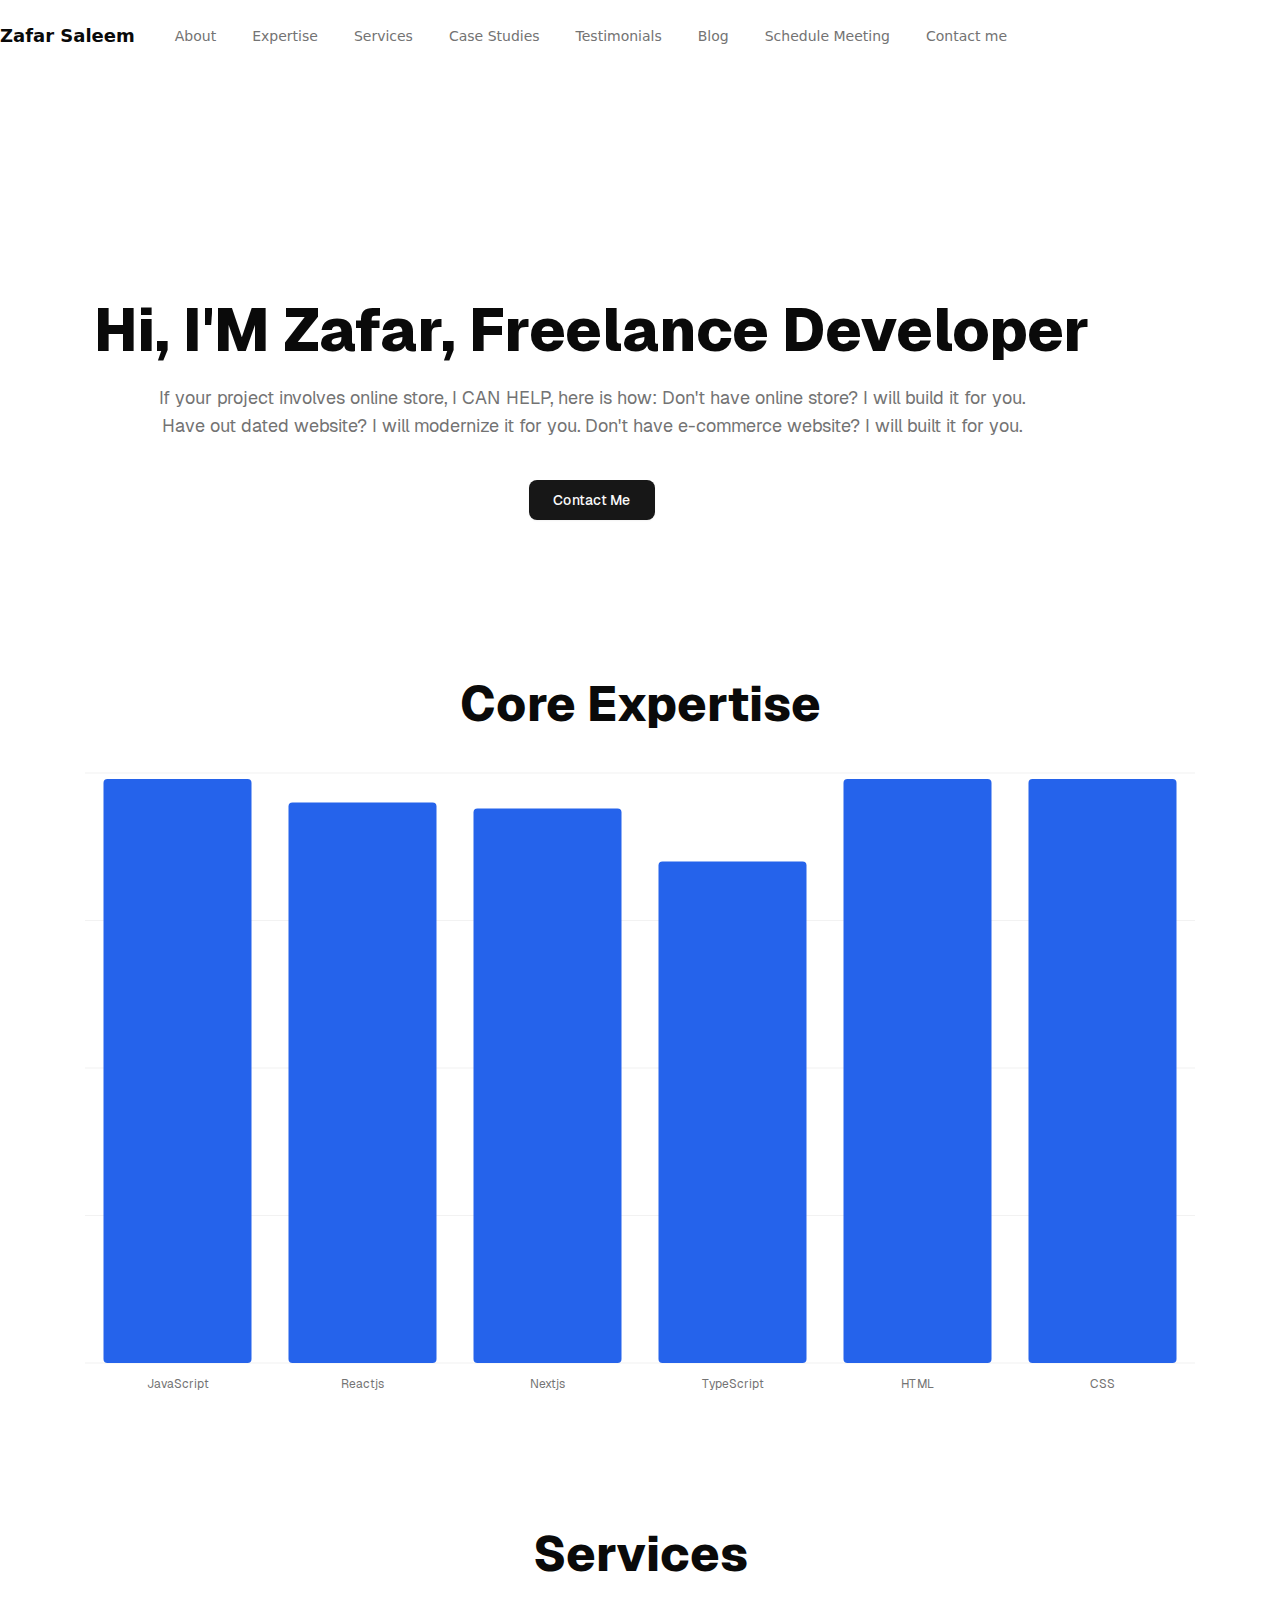
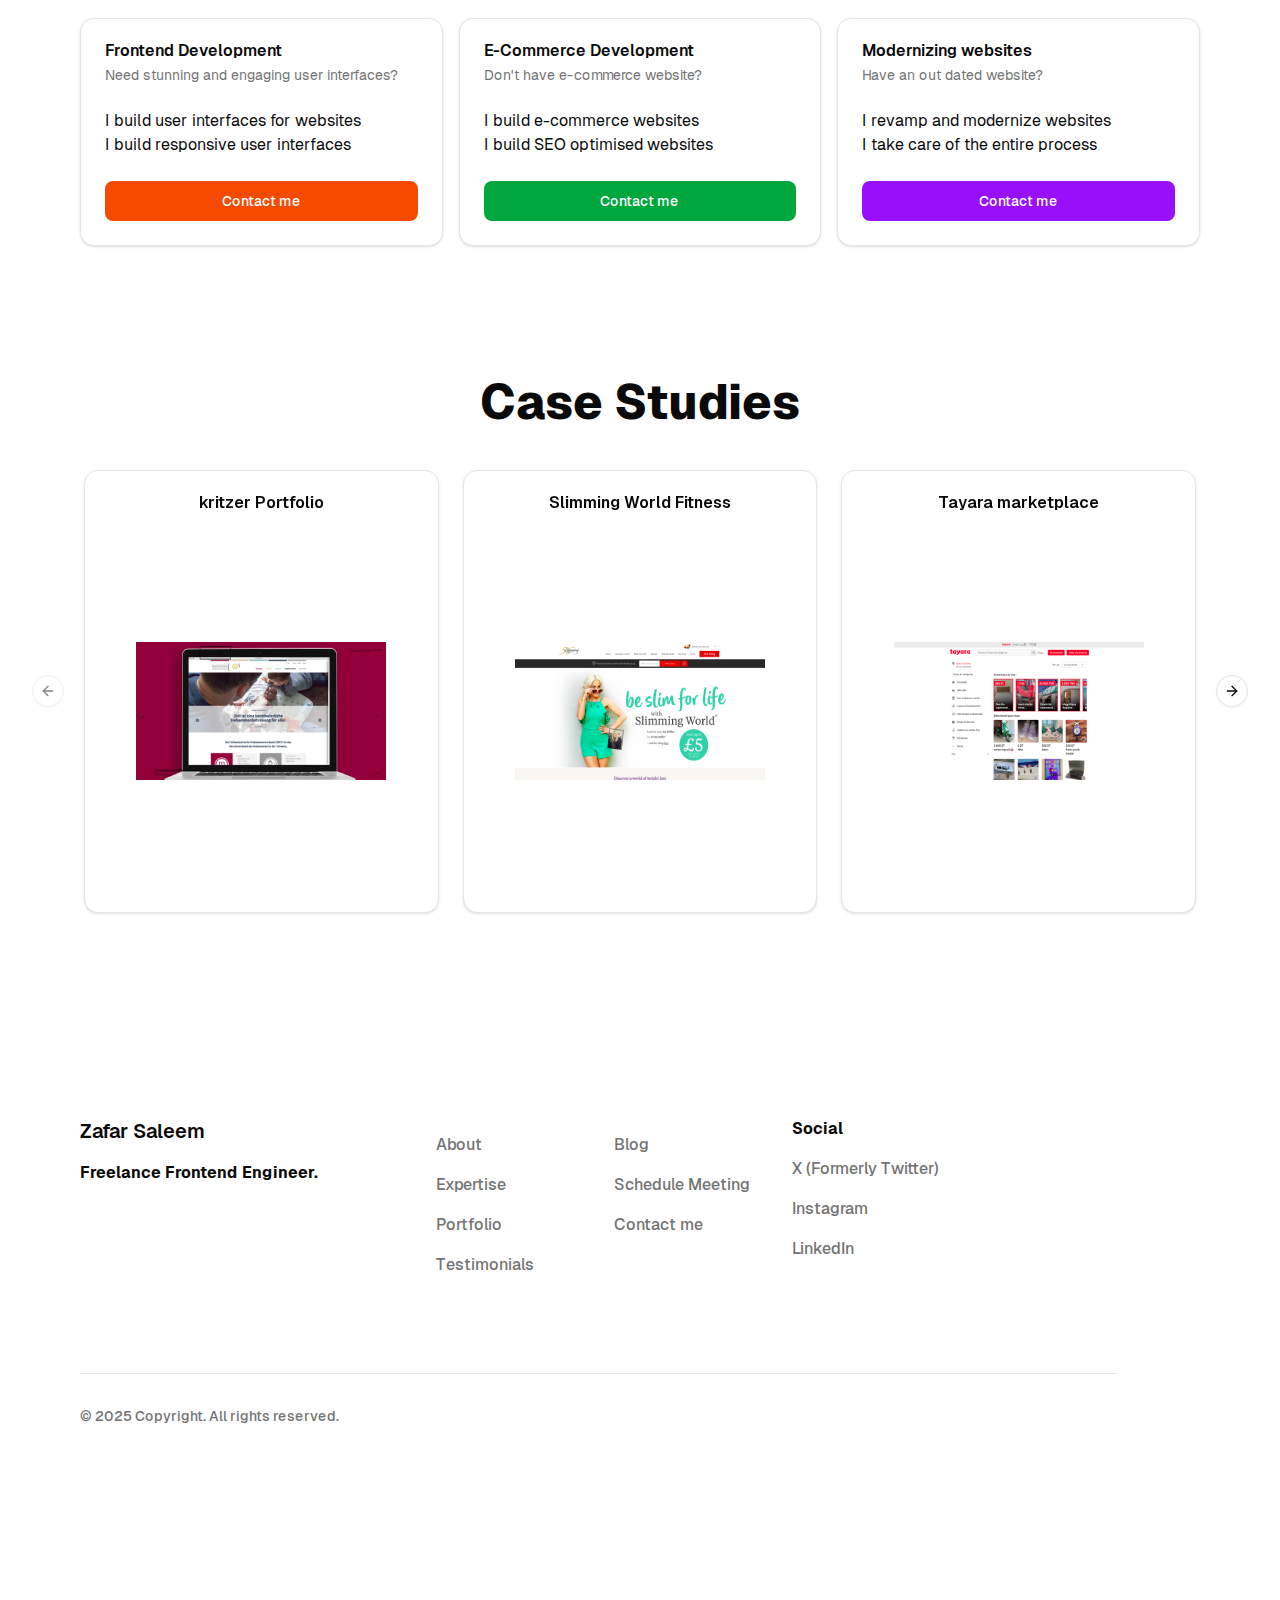
==== commit 12d0d86d: "Updates" ====
--- a/index.html
+++ b/index.html
@@ -1,4 +1,4 @@
-<!DOCTYPE html><html lang="en"><head><meta charSet="utf-8"/><meta name="viewport" content="width=device-width, initial-scale=1"/><link rel="preload" href="/_next/static/media/569ce4b8f30dc480-s.p.woff2" as="font" crossorigin="" type="font/woff2"/><link rel="preload" href="/_next/static/media/93f479601ee12b01-s.p.woff2" as="font" crossorigin="" type="font/woff2"/><link rel="stylesheet" href="/_next/static/css/51258252d4ed5563.css" data-precedence="next"/><link rel="preload" as="script" fetchPriority="low" href="/_next/static/chunks/webpack-afb9ea2cb4ca3fe4.js"/><script src="/_next/static/chunks/ba0bfbfc-a9603cdda28c1938.js" async=""></script><script src="/_next/static/chunks/476-47c9db02440ffb29.js" async=""></script><script src="/_next/static/chunks/main-app-c06dc4b1edc617b3.js" async=""></script><script src="/_next/static/chunks/762-f4f0862710e7d048.js" async=""></script><script src="/_next/static/chunks/app/page-30d23768775de0ae.js" async=""></script><meta name="next-size-adjust" content=""/><title>Create Next App</title><meta name="description" content="Generated by create next app"/><link rel="icon" href="/favicon.ico" type="image/x-icon" sizes="16x16"/><script src="/_next/static/chunks/polyfills-42372ed130431b0a.js" noModule=""></script></head><body class="__variable_4d318d __variable_ea5f4b antialiased"><div class="m-auto max-w-7xl"><div class="py-4"><div class="container"><nav class="hidden justify-between lg:flex"><div class="flex items-center gap-6"><a href="/" class="flex items-center gap-2"><span class="text-lg font-semibold">Zafar Saleem</span></a><div class="flex items-center"><nav aria-label="Main" data-orientation="horizontal" dir="ltr" data-slot="navigation-menu" data-viewport="true" class="group/navigation-menu relative flex max-w-max flex-1 items-center justify-center"><div style="position:relative"><ul data-orientation="horizontal" data-slot="navigation-menu-list" class="group flex flex-1 list-none items-center justify-center gap-1" dir="ltr"><a class="group inline-flex h-10 w-max items-center justify-center rounded-md bg-background px-4 py-2 text-sm font-medium text-muted-foreground transition-colors hover:bg-muted hover:text-accent-foreground" href="#about">About</a><a class="group inline-flex h-10 w-max items-center justify-center rounded-md bg-background px-4 py-2 text-sm font-medium text-muted-foreground transition-colors hover:bg-muted hover:text-accent-foreground" href="#expertise">Expertise</a><a class="group inline-flex h-10 w-max items-center justify-center rounded-md bg-background px-4 py-2 text-sm font-medium text-muted-foreground transition-colors hover:bg-muted hover:text-accent-foreground" href="#services">Services</a><a class="group inline-flex h-10 w-max items-center justify-center rounded-md bg-background px-4 py-2 text-sm font-medium text-muted-foreground transition-colors hover:bg-muted hover:text-accent-foreground" href="#portfolio">Portfolio</a><a class="group inline-flex h-10 w-max items-center justify-center rounded-md bg-background px-4 py-2 text-sm font-medium text-muted-foreground transition-colors hover:bg-muted hover:text-accent-foreground" href="#testimonials">Testimonials</a><a class="group inline-flex h-10 w-max items-center justify-center rounded-md bg-background px-4 py-2 text-sm font-medium text-muted-foreground transition-colors hover:bg-muted hover:text-accent-foreground" href="https://medium.com/@zafarsaleem">Blog</a><a class="group inline-flex h-10 w-max items-center justify-center rounded-md bg-background px-4 py-2 text-sm font-medium text-muted-foreground transition-colors hover:bg-muted hover:text-accent-foreground" href="https://calendly.com/zsaleem/meeting">Schedule Meeting</a><a class="group inline-flex h-10 w-max items-center justify-center rounded-md bg-background px-4 py-2 text-sm font-medium text-muted-foreground transition-colors hover:bg-muted hover:text-accent-foreground" href="mailto:zafarsaleem3@gmail.com?subject=I would like to hire you for [enter project name/position]">Contact me</a></ul></div><div class="absolute top-full left-0 isolate z-50 flex justify-center"></div></nav></div></div></nav><div class="block lg:hidden"><div class="flex items-center justify-between"><a href="/" class="flex items-center gap-2"><span class="text-lg font-semibold">Zafar Saleem</span></a><button data-slot="button" class="inline-flex items-center justify-center gap-2 whitespace-nowrap rounded-md text-sm font-medium transition-[color,box-shadow] disabled:pointer-events-none disabled:opacity-50 [&amp;_svg]:pointer-events-none [&amp;_svg:not([class*=&#x27;size-&#x27;])]:size-4 shrink-0 [&amp;_svg]:shrink-0 outline-none focus-visible:border-ring focus-visible:ring-ring/50 focus-visible:ring-[3px] aria-invalid:ring-destructive/20 dark:aria-invalid:ring-destructive/40 aria-invalid:border-destructive border border-input bg-background shadow-xs hover:bg-accent hover:text-accent-foreground size-9" type="button" aria-haspopup="dialog" aria-expanded="false" aria-controls="radix-:R2ifb:" data-state="closed"><svg xmlns="http://www.w3.org/2000/svg" width="24" height="24" viewBox="0 0 24 24" fill="none" stroke="currentColor" stroke-width="2" stroke-linecap="round" stroke-linejoin="round" class="lucide lucide-menu size-4"><line x1="4" x2="20" y1="12" y2="12"></line><line x1="4" x2="20" y1="6" y2="6"></line><line x1="4" x2="20" y1="18" y2="18"></line></svg></button></div></div></div></div><div class="grid grid-rows-[20px_1fr_20px] items-center justify-items-center min-h-screen sm:p-20 font-[family-name:var(--font-geist-sans)]"><main class="flex flex-col gap-8 row-start-2 items-center sm:items-start"><section id="about" class="py-32"><div class="container text-center"><div class="mx-auto flex max-w-screen-lg flex-col gap-6"><h1 class="text-3xl font-extrabold lg:text-6xl">Hi, I&#x27;M Zafar, Freelance Developer</h1><p class="text-balance text-muted-foreground lg:text-lg">
+<!DOCTYPE html><html lang="en"><head><meta charSet="utf-8"/><meta name="viewport" content="width=device-width, initial-scale=1"/><link rel="preload" href="/_next/static/media/569ce4b8f30dc480-s.p.woff2" as="font" crossorigin="" type="font/woff2"/><link rel="preload" href="/_next/static/media/93f479601ee12b01-s.p.woff2" as="font" crossorigin="" type="font/woff2"/><link rel="stylesheet" href="/_next/static/css/280183a9fc3b5f11.css" data-precedence="next"/><link rel="preload" as="script" fetchPriority="low" href="/_next/static/chunks/webpack-afb9ea2cb4ca3fe4.js"/><script src="/_next/static/chunks/ba0bfbfc-a9603cdda28c1938.js" async=""></script><script src="/_next/static/chunks/476-47c9db02440ffb29.js" async=""></script><script src="/_next/static/chunks/main-app-c06dc4b1edc617b3.js" async=""></script><script src="/_next/static/chunks/569-1fa6fc59a0aa09db.js" async=""></script><script src="/_next/static/chunks/app/page-67635e25c5101647.js" async=""></script><meta name="next-size-adjust" content=""/><title>Create Next App</title><meta name="description" content="Generated by create next app"/><link rel="icon" href="/favicon.ico" type="image/x-icon" sizes="16x16"/><script src="/_next/static/chunks/polyfills-42372ed130431b0a.js" noModule=""></script></head><body class="__variable_4d318d __variable_ea5f4b antialiased"><div class="m-auto max-w-7xl"><div class="py-4"><div class="container"><nav class="hidden justify-between lg:flex"><div class="flex items-center gap-6"><a href="/" class="flex items-center gap-2"><span class="text-lg font-semibold">Zafar Saleem</span></a><div class="flex items-center"><nav aria-label="Main" data-orientation="horizontal" dir="ltr" data-slot="navigation-menu" data-viewport="true" class="group/navigation-menu relative flex max-w-max flex-1 items-center justify-center"><div style="position:relative"><ul data-orientation="horizontal" data-slot="navigation-menu-list" class="group flex flex-1 list-none items-center justify-center gap-1" dir="ltr"><a class="group inline-flex h-10 w-max items-center justify-center rounded-md bg-background px-4 py-2 text-sm font-medium text-muted-foreground transition-colors hover:bg-muted hover:text-accent-foreground" href="#about">About</a><a class="group inline-flex h-10 w-max items-center justify-center rounded-md bg-background px-4 py-2 text-sm font-medium text-muted-foreground transition-colors hover:bg-muted hover:text-accent-foreground" href="#expertise">Expertise</a><a class="group inline-flex h-10 w-max items-center justify-center rounded-md bg-background px-4 py-2 text-sm font-medium text-muted-foreground transition-colors hover:bg-muted hover:text-accent-foreground" href="#services">Services</a><a class="group inline-flex h-10 w-max items-center justify-center rounded-md bg-background px-4 py-2 text-sm font-medium text-muted-foreground transition-colors hover:bg-muted hover:text-accent-foreground" href="#casestudies">Case Studies</a><a class="group inline-flex h-10 w-max items-center justify-center rounded-md bg-background px-4 py-2 text-sm font-medium text-muted-foreground transition-colors hover:bg-muted hover:text-accent-foreground" href="#testimonials">Testimonials</a><a class="group inline-flex h-10 w-max items-center justify-center rounded-md bg-background px-4 py-2 text-sm font-medium text-muted-foreground transition-colors hover:bg-muted hover:text-accent-foreground" href="https://medium.com/@zafarsaleem">Blog</a><a class="group inline-flex h-10 w-max items-center justify-center rounded-md bg-background px-4 py-2 text-sm font-medium text-muted-foreground transition-colors hover:bg-muted hover:text-accent-foreground" href="https://calendly.com/zsaleem/meeting">Schedule Meeting</a><a class="group inline-flex h-10 w-max items-center justify-center rounded-md bg-background px-4 py-2 text-sm font-medium text-muted-foreground transition-colors hover:bg-muted hover:text-accent-foreground" href="mailto:zafarsaleem3@gmail.com?subject=I would like to hire you for [enter project name/position]">Contact me</a></ul></div><div class="absolute top-full left-0 isolate z-50 flex justify-center"></div></nav></div></div></nav><div class="block lg:hidden"><div class="flex items-center justify-between"><a href="/" class="flex items-center gap-2"><span class="text-lg font-semibold">Zafar Saleem</span></a><button data-slot="button" class="inline-flex items-center justify-center gap-2 whitespace-nowrap rounded-md text-sm font-medium transition-[color,box-shadow] disabled:pointer-events-none disabled:opacity-50 [&amp;_svg]:pointer-events-none [&amp;_svg:not([class*=&#x27;size-&#x27;])]:size-4 shrink-0 [&amp;_svg]:shrink-0 outline-none focus-visible:border-ring focus-visible:ring-ring/50 focus-visible:ring-[3px] aria-invalid:ring-destructive/20 dark:aria-invalid:ring-destructive/40 aria-invalid:border-destructive border border-input bg-background shadow-xs hover:bg-accent hover:text-accent-foreground size-9" type="button" aria-haspopup="dialog" aria-expanded="false" aria-controls="radix-:R2ifb:" data-state="closed"><svg xmlns="http://www.w3.org/2000/svg" width="24" height="24" viewBox="0 0 24 24" fill="none" stroke="currentColor" stroke-width="2" stroke-linecap="round" stroke-linejoin="round" class="lucide lucide-menu size-4"><line x1="4" x2="20" y1="12" y2="12"></line><line x1="4" x2="20" y1="6" y2="6"></line><line x1="4" x2="20" y1="18" y2="18"></line></svg></button></div></div></div></div><div class="grid grid-rows-[20px_1fr_20px] items-center justify-items-center min-h-screen sm:p-20 font-[family-name:var(--font-geist-sans)]"><main class="flex flex-col gap-8 row-start-2 items-center sm:items-start"><section id="about" class="py-32"><div class="container text-center"><div class="mx-auto flex max-w-screen-lg flex-col gap-6"><h1 class="text-3xl font-extrabold lg:text-6xl">Hi, I&#x27;M Zafar, Freelance Developer</h1><p class="text-balance text-muted-foreground lg:text-lg">
       If your project involves online store, I CAN HELP, here is how:
       Don&#x27;t have online store? I will build it for you. 
       Have out dated website? I will modernize it for you.
@@ -12,4 +12,4 @@
 .dark [data-chart=chart-R4kfb] {
   --color-desktop: #2563eb;
 }
-</style><div class="recharts-responsive-container" style="width:100%;height:100%;min-width:0"></div></div></div><div class="w-full" id="services"><h2 class="text-3xl font-extrabold lg:text-5xl text-center mt-10">Services</h2><div class="grid grid-cols-3 gap-4 mt-10"><div data-slot="card" class="bg-card text-card-foreground flex flex-col gap-6 rounded-xl border py-6 shadow-sm"><div data-slot="card-header" class="flex flex-col gap-1.5 px-6"><div data-slot="card-title" class="leading-none font-semibold">Frontend Development</div><div data-slot="card-description" class="text-muted-foreground text-sm">Need stunning and engaging user interfaces?</div></div><div data-slot="card-content" class="px-6"><p>I build user interfaces for websites</p><p>I build responsive user interfaces</p></div><div data-slot="card-footer" class="flex items-center px-6"><a href="mailto:zafarsaleem3@gmail.com?subject=I would like to hire you for [enter project name/position]" data-slot="button" class="inline-flex items-center justify-center gap-2 whitespace-nowrap text-sm font-medium transition-[color,box-shadow] disabled:pointer-events-none disabled:opacity-50 [&amp;_svg]:pointer-events-none [&amp;_svg:not([class*=&#x27;size-&#x27;])]:size-4 shrink-0 [&amp;_svg]:shrink-0 outline-none focus-visible:border-ring focus-visible:ring-ring/50 focus-visible:ring-[3px] aria-invalid:ring-destructive/20 dark:aria-invalid:ring-destructive/40 aria-invalid:border-destructive hover:text-accent-foreground h-10 rounded-md px-6 has-[&gt;svg]:px-4 w-full bg-orange-600 text-white hover:bg-orange-700">Contact me</a></div></div><div data-slot="card" class="bg-card text-card-foreground flex flex-col gap-6 rounded-xl border py-6 shadow-sm"><div data-slot="card-header" class="flex flex-col gap-1.5 px-6"><div data-slot="card-title" class="leading-none font-semibold">E-Commerce Development</div><div data-slot="card-description" class="text-muted-foreground text-sm">Don&#x27;t have e-commerce website?</div></div><div data-slot="card-content" class="px-6"><p>I build e-commerce websites</p><p>I build SEO optimised websites</p></div><div data-slot="card-footer" class="flex items-center px-6"><a href="mailto:zafarsaleem3@gmail.com?subject=I would like to hire you for [enter project name/position]" data-slot="button" class="inline-flex items-center justify-center gap-2 whitespace-nowrap text-sm font-medium transition-[color,box-shadow] disabled:pointer-events-none disabled:opacity-50 [&amp;_svg]:pointer-events-none [&amp;_svg:not([class*=&#x27;size-&#x27;])]:size-4 shrink-0 [&amp;_svg]:shrink-0 outline-none focus-visible:border-ring focus-visible:ring-ring/50 focus-visible:ring-[3px] aria-invalid:ring-destructive/20 dark:aria-invalid:ring-destructive/40 aria-invalid:border-destructive hover:text-accent-foreground h-10 rounded-md px-6 has-[&gt;svg]:px-4 w-full bg-green-600 text-white hover:bg-green-700">Contact me</a></div></div><div data-slot="card" class="bg-card text-card-foreground flex flex-col gap-6 rounded-xl border py-6 shadow-sm"><div data-slot="card-header" class="flex flex-col gap-1.5 px-6"><div data-slot="card-title" class="leading-none font-semibold">Modernizing websites</div><div data-slot="card-description" class="text-muted-foreground text-sm">Have an out dated website?</div></div><div data-slot="card-content" class="px-6"><p>I revamp and modernize websites</p><p>I take care of the entire process</p></div><div data-slot="card-footer" class="flex items-center px-6"><a href="mailto:zafarsaleem3@gmail.com?subject=I would like to hire you for [enter project name/position]" data-slot="button" class="inline-flex items-center justify-center gap-2 whitespace-nowrap text-sm font-medium transition-[color,box-shadow] disabled:pointer-events-none disabled:opacity-50 [&amp;_svg]:pointer-events-none [&amp;_svg:not([class*=&#x27;size-&#x27;])]:size-4 shrink-0 [&amp;_svg]:shrink-0 outline-none focus-visible:border-ring focus-visible:ring-ring/50 focus-visible:ring-[3px] aria-invalid:ring-destructive/20 dark:aria-invalid:ring-destructive/40 aria-invalid:border-destructive hover:text-accent-foreground h-10 rounded-md px-6 has-[&gt;svg]:px-4 w-full bg-purple-600 text-white hover:bg-purple-700">Contact me</a></div></div></div></div><section class="py-32 mt-10"><div class="container"><footer><div class="grid grid-cols-2 gap-8 lg:grid-cols-6"><div class="col-span-2 mb-8 lg:mb-0"><div class="flex items-center gap-2 lg:justify-start"><a href="/"><p class="text-xl font-semibold">Zafar Saleem</p></a></div><p class="mt-4 font-bold">Freelance Frontend Engineer.</p></div><div><h3 class="mb-4 font-bold"></h3><ul class="space-y-4 text-muted-foreground"><li class="font-medium hover:text-primary"><a href="#about">About</a></li><li class="font-medium hover:text-primary"><a href="#expertise">Expertise</a></li><li class="font-medium hover:text-primary"><a href="#portfolio">Portfolio</a></li><li class="font-medium hover:text-primary"><a href="#testimonials">Testimonials</a></li></ul></div><div><h3 class="mb-4 font-bold"></h3><ul class="space-y-4 text-muted-foreground"><li class="font-medium hover:text-primary"><a href="https://medium.com/@zafarsaleem">Blog</a></li><li class="font-medium hover:text-primary"><a href="https://calendly.com/zsaleem/meeting">Schedule Meeting</a></li><li class="font-medium hover:text-primary"><a href="mailto:zafarsaleem3@gmail.com?subject=I would like to hire you for [enter project name/position]">Contact me</a></li></ul></div><div><h3 class="mb-4 font-bold">Social</h3><ul class="space-y-4 text-muted-foreground"><li class="font-medium hover:text-primary"><a href="https://x.com/zafartalks">X (Formerly Twitter)</a></li><li class="font-medium hover:text-primary"><a href="https://instagram/dakalfotografy">Instagram</a></li><li class="font-medium hover:text-primary"><a href="https://linkedin.com/in/zeesaleem">LinkedIn</a></li></ul></div></div><div class="mt-24 flex flex-col justify-between gap-4 border-t pt-8 text-sm font-medium text-muted-foreground md:flex-row md:items-center"><p>© 2025 Copyright. All rights reserved.</p></div></footer></div></section></main></div></div><script src="/_next/static/chunks/webpack-afb9ea2cb4ca3fe4.js" async=""></script><script>(self.__next_f=self.__next_f||[]).push([0])</script><script>self.__next_f.push([1,"1:\"$Sreact.fragment\"\n2:I[6283,[],\"\"]\n3:I[14039,[],\"\"]\n4:I[89687,[\"762\",\"static/chunks/762-f4f0862710e7d048.js\",\"974\",\"static/chunks/app/page-30d23768775de0ae.js\"],\"NavigationMenu\"]\n5:I[89687,[\"762\",\"static/chunks/762-f4f0862710e7d048.js\",\"974\",\"static/chunks/app/page-30d23768775de0ae.js\"],\"NavigationMenuList\"]\n6:I[13056,[\"762\",\"static/chunks/762-f4f0862710e7d048.js\",\"974\",\"static/chunks/app/page-30d23768775de0ae.js\"],\"Sheet\"]\n7:I[13056,[\"762\",\"static/chunks/762-f4f0862710e7d048.js\",\"974\",\"static/chunks/app/page-30d23768775de0ae.js\"],\"SheetTrigger\"]\n8:I[13056,[\"762\",\"static/chunks/762-f4f0862710e7d048.js\",\"974\",\"static/chunks/app/page-30d23768775de0ae.js\"],\"SheetContent\"]\n9:I[13056,[\"762\",\"static/chunks/762-f4f0862710e7d048.js\",\"974\",\"static/chunks/app/page-30d23768775de0ae.js\"],\"SheetHeader\"]\na:I[13056,[\"762\",\"static/chunks/762-f4f0862710e7d048.js\",\"974\",\"static/chunks/app/page-30d23768775de0ae.js\"],\"SheetTitle\"]\nb:I[53571,[\"762\",\"static/chunks/762-f4f0862710e7d048.js\",\"974\",\"static/chunks/app/page-30d23768775de0ae.js\"],\"Accordion\"]\nc:I[75435,[\"762\",\"static/chunks/762-f4f0862710e7d048.js\",\"974\",\"static/chunks/app/page-30d23768775de0ae.js\"],\"Expertise\"]\nd:I[37826,[\"762\",\"static/chunks/762-f4f0862710e7d048.js\",\"974\",\"static/chunks/app/page-30d23768775de0ae.js\"],\"\"]\ne:I[45360,[],\"OutletBoundary\"]\n11:I[45360,[],\"ViewportBoundary\"]\n13:I[45360,[],\"MetadataBoundary\"]\n15:I[14638,[],\"\"]\n:HL[\"/_next/static/media/569ce4b8f30dc480-s.p.woff2\",\"font\",{\"crossOrigin\":\"\",\"type\":\"font/woff2\"}]\n:HL[\"/_next/static/media/93f479601ee12b01-s.p.woff2\",\"font\",{\"crossOrigin\":\"\",\"type\":\"font/woff2\"}]\n:HL[\"/_next/static/css/51258252d4ed5563.css\",\"style\"]\n"])</script><script>self.__next_f.push([1,"0:{\"P\":null,\"b\":\"oiab8i9pxT3ngRoeMiMG0\",\"p\":\"\",\"c\":[\"\",\"\"],\"i\":false,\"f\":[[[\"\",{\"children\":[\"__PAGE__\",{}]},\"$undefined\",\"$undefined\",true],[\"\",[\"$\",\"$1\",\"c\",{\"children\":[[[\"$\",\"link\",\"0\",{\"rel\":\"stylesheet\",\"href\":\"/_next/static/css/51258252d4ed5563.css\",\"precedence\":\"next\",\"crossOrigin\":\"$undefined\",\"nonce\":\"$undefined\"}]],[\"$\",\"html\",null,{\"lang\":\"en\",\"children\":[\"$\",\"body\",null,{\"className\":\"__variable_4d318d __variable_ea5f4b antialiased\",\"children\":[\"$\",\"$L2\",null,{\"parallelRouterKey\":\"children\",\"error\":\"$undefined\",\"errorStyles\":\"$undefined\",\"errorScripts\":\"$undefined\",\"template\":[\"$\",\"$L3\",null,{}],\"templateStyles\":\"$undefined\",\"templateScripts\":\"$undefined\",\"notFound\":[[[\"$\",\"title\",null,{\"children\":\"404: This page could not be found.\"}],[\"$\",\"div\",null,{\"style\":{\"fontFamily\":\"system-ui,\\\"Segoe UI\\\",Roboto,Helvetica,Arial,sans-serif,\\\"Apple Color Emoji\\\",\\\"Segoe UI Emoji\\\"\",\"height\":\"100vh\",\"textAlign\":\"center\",\"display\":\"flex\",\"flexDirection\":\"column\",\"alignItems\":\"center\",\"justifyContent\":\"center\"},\"children\":[\"$\",\"div\",null,{\"children\":[[\"$\",\"style\",null,{\"dangerouslySetInnerHTML\":{\"__html\":\"body{color:#000;background:#fff;margin:0}.next-error-h1{border-right:1px solid rgba(0,0,0,.3)}@media (prefers-color-scheme:dark){body{color:#fff;background:#000}.next-error-h1{border-right:1px solid rgba(255,255,255,.3)}}\"}}],[\"$\",\"h1\",null,{\"className\":\"next-error-h1\",\"style\":{\"display\":\"inline-block\",\"margin\":\"0 20px 0 0\",\"padding\":\"0 23px 0 0\",\"fontSize\":24,\"fontWeight\":500,\"verticalAlign\":\"top\",\"lineHeight\":\"49px\"},\"children\":404}],[\"$\",\"div\",null,{\"style\":{\"display\":\"inline-block\"},\"children\":[\"$\",\"h2\",null,{\"style\":{\"fontSize\":14,\"fontWeight\":400,\"lineHeight\":\"49px\",\"margin\":0},\"children\":\"This page could not be found.\"}]}]]}]}]],\"$undefined\",[]],\"forbidden\":\"$undefined\",\"unauthorized\":\"$undefined\"}]}]}]]}],{\"children\":[\"__PAGE__\",[\"$\",\"$1\",\"c\",{\"children\":[[\"$\",\"div\",null,{\"className\":\"m-auto max-w-7xl\",\"children\":[[\"$\",\"div\",null,{\"className\":\"py-4\",\"children\":[\"$\",\"div\",null,{\"className\":\"container\",\"children\":[[\"$\",\"nav\",null,{\"className\":\"hidden justify-between lg:flex\",\"children\":[\"$\",\"div\",null,{\"className\":\"flex items-center gap-6\",\"children\":[[\"$\",\"a\",null,{\"href\":\"/\",\"className\":\"flex items-center gap-2\",\"children\":[\"$\",\"span\",null,{\"className\":\"text-lg font-semibold\",\"children\":\"Zafar Saleem\"}]}],[\"$\",\"div\",null,{\"className\":\"flex items-center\",\"children\":[\"$\",\"$L4\",null,{\"children\":[\"$\",\"$L5\",null,{\"children\":[[\"$\",\"a\",\"About\",{\"className\":\"group inline-flex h-10 w-max items-center justify-center rounded-md bg-background px-4 py-2 text-sm font-medium text-muted-foreground transition-colors hover:bg-muted hover:text-accent-foreground\",\"href\":\"#about\",\"children\":\"About\"}],[\"$\",\"a\",\"Expertise\",{\"className\":\"group inline-flex h-10 w-max items-center justify-center rounded-md bg-background px-4 py-2 text-sm font-medium text-muted-foreground transition-colors hover:bg-muted hover:text-accent-foreground\",\"href\":\"#expertise\",\"children\":\"Expertise\"}],[\"$\",\"a\",\"Services\",{\"className\":\"group inline-flex h-10 w-max items-center justify-center rounded-md bg-background px-4 py-2 text-sm font-medium text-muted-foreground transition-colors hover:bg-muted hover:text-accent-foreground\",\"href\":\"#services\",\"children\":\"Services\"}],[\"$\",\"a\",\"Portfolio\",{\"className\":\"group inline-flex h-10 w-max items-center justify-center rounded-md bg-background px-4 py-2 text-sm font-medium text-muted-foreground transition-colors hover:bg-muted hover:text-accent-foreground\",\"href\":\"#portfolio\",\"children\":\"Portfolio\"}],[\"$\",\"a\",\"Testimonials\",{\"className\":\"group inline-flex h-10 w-max items-center justify-center rounded-md bg-background px-4 py-2 text-sm font-medium text-muted-foreground transition-colors hover:bg-muted hover:text-accent-foreground\",\"href\":\"#testimonials\",\"children\":\"Testimonials\"}],[\"$\",\"a\",\"Blog\",{\"className\":\"group inline-flex h-10 w-max items-center justify-center rounded-md bg-background px-4 py-2 text-sm font-medium text-muted-foreground transition-colors hover:bg-muted hover:text-accent-foreground\",\"href\":\"https://medium.com/@zafarsaleem\",\"children\":\"Blog\"}],[\"$\",\"a\",\"Schedule Meeting\",{\"className\":\"group inline-flex h-10 w-max items-center justify-center rounded-md bg-background px-4 py-2 text-sm font-medium text-muted-foreground transition-colors hover:bg-muted hover:text-accent-foreground\",\"href\":\"https://calendly.com/zsaleem/meeting\",\"children\":\"Schedule Meeting\"}],[\"$\",\"a\",\"Contact me\",{\"className\":\"group inline-flex h-10 w-max items-center justify-center rounded-md bg-background px-4 py-2 text-sm font-medium text-muted-foreground transition-colors hover:bg-muted hover:text-accent-foreground\",\"href\":\"mailto:zafarsaleem3@gmail.com?subject=I would like to hire you for [enter project name/position]\",\"children\":\"Contact me\"}]]}]}]}]]}]}],[\"$\",\"div\",null,{\"className\":\"block lg:hidden\",\"children\":[\"$\",\"div\",null,{\"className\":\"flex items-center justify-between\",\"children\":[[\"$\",\"a\",null,{\"href\":\"/\",\"className\":\"flex items-center gap-2\",\"children\":[\"$\",\"span\",null,{\"className\":\"text-lg font-semibold\",\"children\":\"Zafar Saleem\"}]}],[\"$\",\"$L6\",null,{\"children\":[[\"$\",\"$L7\",null,{\"asChild\":true,\"children\":[\"$\",\"button\",null,{\"data-slot\":\"button\",\"className\":\"inline-flex items-center justify-center gap-2 whitespace-nowrap rounded-md text-sm font-medium transition-[color,box-shadow] disabled:pointer-events-none disabled:opacity-50 [\u0026_svg]:pointer-events-none [\u0026_svg:not([class*='size-'])]:size-4 shrink-0 [\u0026_svg]:shrink-0 outline-none focus-visible:border-ring focus-visible:ring-ring/50 focus-visible:ring-[3px] aria-invalid:ring-destructive/20 dark:aria-invalid:ring-destructive/40 aria-invalid:border-destructive border border-input bg-background shadow-xs hover:bg-accent hover:text-accent-foreground size-9\",\"children\":[\"$\",\"svg\",null,{\"ref\":\"$undefined\",\"xmlns\":\"http://www.w3.org/2000/svg\",\"width\":24,\"height\":24,\"viewBox\":\"0 0 24 24\",\"fill\":\"none\",\"stroke\":\"currentColor\",\"strokeWidth\":2,\"strokeLinecap\":\"round\",\"strokeLinejoin\":\"round\",\"className\":\"lucide lucide-menu size-4\",\"children\":[[\"$\",\"line\",\"1e0a9i\",{\"x1\":\"4\",\"x2\":\"20\",\"y1\":\"12\",\"y2\":\"12\"}],[\"$\",\"line\",\"1owob3\",{\"x1\":\"4\",\"x2\":\"20\",\"y1\":\"6\",\"y2\":\"6\"}],[\"$\",\"line\",\"yk5zj1\",{\"x1\":\"4\",\"x2\":\"20\",\"y1\":\"18\",\"y2\":\"18\"}],\"$undefined\"]}]}]}],[\"$\",\"$L8\",null,{\"className\":\"overflow-y-auto\",\"children\":[[\"$\",\"$L9\",null,{\"children\":[\"$\",\"$La\",null,{\"children\":[\"$\",\"a\",null,{\"href\":\"/\",\"className\":\"flex items-center gap-2\",\"children\":[\"$\",\"span\",null,{\"className\":\"text-lg font-semibold\",\"children\":\"Zafar Saleem\"}]}]}]}],[\"$\",\"div\",null,{\"className\":\"flex flex-col gap-6 p-4\",\"children\":[\"$\",\"$Lb\",null,{\"type\":\"single\",\"collapsible\":true,\"className\":\"flex w-full flex-col gap-4\",\"children\":[[\"$\",\"a\",\"About\",{\"href\":\"#about\",\"className\":\"text-md font-semibold\",\"children\":\"About\"}],[\"$\",\"a\",\"Expertise\",{\"href\":\"#expertise\",\"className\":\"text-md font-semibold\",\"children\":\"Expertise\"}],[\"$\",\"a\",\"Services\",{\"href\":\"#services\",\"className\":\"text-md font-semibold\",\"children\":\"Services\"}],[\"$\",\"a\",\"Portfolio\",{\"href\":\"#portfolio\",\"className\":\"text-md font-semibold\",\"children\":\"Portfolio\"}],[\"$\",\"a\",\"Testimonials\",{\"href\":\"#testimonials\",\"className\":\"text-md font-semibold\",\"children\":\"Testimonials\"}],[\"$\",\"a\",\"Blog\",{\"href\":\"https://medium.com/@zafarsaleem\",\"className\":\"text-md font-semibold\",\"children\":\"Blog\"}],[\"$\",\"a\",\"Schedule Meeting\",{\"href\":\"https://calendly.com/zsaleem/meeting\",\"className\":\"text-md font-semibold\",\"children\":\"Schedule Meeting\"}],[\"$\",\"a\",\"Contact me\",{\"href\":\"mailto:zafarsaleem3@gmail.com?subject=I would like to hire you for [enter project name/position]\",\"className\":\"text-md font-semibold\",\"children\":\"Contact me\"}]]}]}]]}]]}]]}]}]]}]}],[\"$\",\"div\",null,{\"className\":\"grid grid-rows-[20px_1fr_20px] items-center justify-items-center min-h-screen sm:p-20 font-[family-name:var(--font-geist-sans)]\",\"children\":[\"$\",\"main\",null,{\"className\":\"flex flex-col gap-8 row-start-2 items-center sm:items-start\",\"children\":[[\"$\",\"section\",null,{\"id\":\"about\",\"className\":\"py-32\",\"children\":[\"$\",\"div\",null,{\"className\":\"container text-center\",\"children\":[[\"$\",\"div\",null,{\"className\":\"mx-auto flex max-w-screen-lg flex-col gap-6\",\"children\":[[\"$\",\"h1\",null,{\"className\":\"text-3xl font-extrabold lg:text-6xl\",\"children\":\"Hi, I'M Zafar, Freelance Developer\"}],[\"$\",\"p\",null,{\"className\":\"text-balance text-muted-foreground lg:text-lg\",\"children\":\"\\n      If your project involves online store, I CAN HELP, here is how:\\n      Don't have online store? I will build it for you. \\n      Have out dated website? I will modernize it for you.\\n      Don't have e-commerce website? I will built it for you.\\n    \"}]]}],[\"$\",\"a\",null,{\"href\":\"mailto:zafarsaleem3@gmail.com?subject=I would like to hire you for [enter project name/position]\",\"children\":\"Contact Me\",\"data-slot\":\"button\",\"className\":\"inline-flex items-center justify-center gap-2 whitespace-nowrap text-sm font-medium transition-[color,box-shadow] disabled:pointer-events-none disabled:opacity-50 [\u0026_svg]:pointer-events-none [\u0026_svg:not([class*='size-'])]:size-4 shrink-0 [\u0026_svg]:shrink-0 outline-none focus-visible:border-ring focus-visible:ring-ring/50 focus-visible:ring-[3px] aria-invalid:ring-destructive/20 dark:aria-invalid:ring-destructive/40 aria-invalid:border-destructive bg-primary text-primary-foreground shadow-xs hover:bg-primary/90 h-10 rounded-md px-6 has-[\u003esvg]:px-4 mt-10\",\"ref\":null}]]}]}],[\"$\",\"$Lc\",null,{\"id\":\"expertise\"}],[\"$\",\"div\",null,{\"className\":\"w-full\",\"id\":\"services\",\"children\":[[\"$\",\"h2\",null,{\"className\":\"text-3xl font-extrabold lg:text-5xl text-center mt-10\",\"children\":\"Services\"}],[\"$\",\"div\",null,{\"className\":\"grid grid-cols-3 gap-4 mt-10\",\"children\":[[\"$\",\"div\",\"Frontend Development-0\",{\"data-slot\":\"card\",\"className\":\"bg-card text-card-foreground flex flex-col gap-6 rounded-xl border py-6 shadow-sm\",\"children\":[[\"$\",\"div\",null,{\"data-slot\":\"card-header\",\"className\":\"flex flex-col gap-1.5 px-6\",\"children\":[[\"$\",\"div\",null,{\"data-slot\":\"card-title\",\"className\":\"leading-none font-semibold\",\"children\":\"Frontend Development\"}],[\"$\",\"div\",null,{\"data-slot\":\"card-description\",\"className\":\"text-muted-foreground text-sm\",\"children\":\"Need stunning and engaging user interfaces?\"}]]}],[\"$\",\"div\",null,{\"data-slot\":\"card-content\",\"className\":\"px-6\",\"children\":[[\"$\",\"p\",\"I build user interfaces for websites-0\",{\"children\":\"I build user interfaces for websites\"}],[\"$\",\"p\",\"I build responsive user interfaces-1\",{\"children\":\"I build responsive user interfaces\"}]]}],[\"$\",\"div\",null,{\"data-slot\":\"card-footer\",\"className\":\"flex items-center px-6\",\"children\":[\"$\",\"a\",null,{\"href\":\"mailto:zafarsaleem3@gmail.com?subject=I would like to hire you for [enter project name/position]\",\"children\":\"Contact me\",\"data-slot\":\"button\",\"className\":\"inline-flex items-center justify-center gap-2 whitespace-nowrap text-sm font-medium transition-[color,box-shadow] disabled:pointer-events-none disabled:opacity-50 [\u0026_svg]:pointer-events-none [\u0026_svg:not([class*='size-'])]:size-4 shrink-0 [\u0026_svg]:shrink-0 outline-none focus-visible:border-ring focus-visible:ring-ring/50 focus-visible:ring-[3px] aria-invalid:ring-destructive/20 dark:aria-invalid:ring-destructive/40 aria-invalid:border-destructive hover:text-accent-foreground h-10 rounded-md px-6 has-[\u003esvg]:px-4 w-full bg-orange-600 text-white hover:bg-orange-700\",\"ref\":null}]}]]}],[\"$\",\"div\",\"E-Commerce Development-1\",{\"data-slot\":\"card\",\"className\":\"bg-card text-card-foreground flex flex-col gap-6 rounded-xl border py-6 shadow-sm\",\"children\":[[\"$\",\"div\",null,{\"data-slot\":\"card-header\",\"className\":\"flex flex-col gap-1.5 px-6\",\"children\":[[\"$\",\"div\",null,{\"data-slot\":\"card-title\",\"className\":\"leading-none font-semibold\",\"children\":\"E-Commerce Development\"}],[\"$\",\"div\",null,{\"data-slot\":\"card-description\",\"className\":\"text-muted-foreground text-sm\",\"children\":\"Don't have e-commerce website?\"}]]}],[\"$\",\"div\",null,{\"data-slot\":\"card-content\",\"className\":\"px-6\",\"children\":[[\"$\",\"p\",\"I build e-commerce websites-0\",{\"children\":\"I build e-commerce websites\"}],[\"$\",\"p\",\"I build SEO optimised websites-1\",{\"children\":\"I build SEO optimised websites\"}]]}],[\"$\",\"div\",null,{\"data-slot\":\"card-footer\",\"className\":\"flex items-center px-6\",\"children\":[\"$\",\"a\",null,{\"href\":\"mailto:zafarsaleem3@gmail.com?subject=I would like to hire you for [enter project name/position]\",\"children\":\"Contact me\",\"data-slot\":\"button\",\"className\":\"inline-flex items-center justify-center gap-2 whitespace-nowrap text-sm font-medium transition-[color,box-shadow] disabled:pointer-events-none disabled:opacity-50 [\u0026_svg]:pointer-events-none [\u0026_svg:not([class*='size-'])]:size-4 shrink-0 [\u0026_svg]:shrink-0 outline-none focus-visible:border-ring focus-visible:ring-ring/50 focus-visible:ring-[3px] aria-invalid:ring-destructive/20 dark:aria-invalid:ring-destructive/40 aria-invalid:border-destructive hover:text-accent-foreground h-10 rounded-md px-6 has-[\u003esvg]:px-4 w-full bg-green-600 text-white hover:bg-green-700\",\"ref\":null}]}]]}],[\"$\",\"div\",\"Modernizing websites-2\",{\"data-slot\":\"card\",\"className\":\"bg-card text-card-foreground flex flex-col gap-6 rounded-xl border py-6 shadow-sm\",\"children\":[[\"$\",\"div\",null,{\"data-slot\":\"card-header\",\"className\":\"flex flex-col gap-1.5 px-6\",\"children\":[[\"$\",\"div\",null,{\"data-slot\":\"card-title\",\"className\":\"leading-none font-semibold\",\"children\":\"Modernizing websites\"}],[\"$\",\"div\",null,{\"data-slot\":\"card-description\",\"className\":\"text-muted-foreground text-sm\",\"children\":\"Have an out dated website?\"}]]}],[\"$\",\"div\",null,{\"data-slot\":\"card-content\",\"className\":\"px-6\",\"children\":[[\"$\",\"p\",\"I revamp and modernize websites-0\",{\"children\":\"I revamp and modernize websites\"}],[\"$\",\"p\",\"I take care of the entire process-1\",{\"children\":\"I take care of the entire process\"}]]}],[\"$\",\"div\",null,{\"data-slot\":\"card-footer\",\"className\":\"flex items-center px-6\",\"children\":[\"$\",\"a\",null,{\"href\":\"mailto:zafarsaleem3@gmail.com?subject=I would like to hire you for [enter project name/position]\",\"children\":\"Contact me\",\"data-slot\":\"button\",\"className\":\"inline-flex items-center justify-center gap-2 whitespace-nowrap text-sm font-medium transition-[color,box-shadow] disabled:pointer-events-none disabled:opacity-50 [\u0026_svg]:pointer-events-none [\u0026_svg:not([class*='size-'])]:size-4 shrink-0 [\u0026_svg]:shrink-0 outline-none focus-visible:border-ring focus-visible:ring-ring/50 focus-visible:ring-[3px] aria-invalid:ring-destructive/20 dark:aria-invalid:ring-destructive/40 aria-invalid:border-destructive hover:text-accent-foreground h-10 rounded-md px-6 has-[\u003esvg]:px-4 w-full bg-purple-600 text-white hover:bg-purple-700\",\"ref\":null}]}]]}]]}]]}],[\"$\",\"section\",null,{\"className\":\"py-32 mt-10\",\"children\":[\"$\",\"div\",null,{\"className\":\"container\",\"children\":[\"$\",\"footer\",null,{\"children\":[[\"$\",\"div\",null,{\"className\":\"grid grid-cols-2 gap-8 lg:grid-cols-6\",\"children\":[[\"$\",\"div\",null,{\"className\":\"col-span-2 mb-8 lg:mb-0\",\"children\":[[\"$\",\"div\",null,{\"className\":\"flex items-center gap-2 lg:justify-start\",\"children\":[\"$\",\"$Ld\",null,{\"href\":\"/\",\"children\":[\"$\",\"p\",null,{\"className\":\"text-xl font-semibold\",\"children\":\"Zafar Saleem\"}]}]}],[\"$\",\"p\",null,{\"className\":\"mt-4 font-bold\",\"children\":\"Freelance Frontend Engineer.\"}]]}],[[\"$\",\"div\",\"0\",{\"children\":[[\"$\",\"h3\",null,{\"className\":\"mb-4 font-bold\",\"children\":\"$undefined\"}],[\"$\",\"ul\",null,{\"className\":\"space-y-4 text-muted-foreground\",\"children\":[[\"$\",\"li\",\"0\",{\"className\":\"font-medium hover:text-primary\",\"children\":[\"$\",\"$Ld\",null,{\"href\":\"#about\",\"children\":\"About\"}]}],[\"$\",\"li\",\"1\",{\"className\":\"font-medium hover:text-primary\",\"children\":[\"$\",\"$Ld\",null,{\"href\":\"#expertise\",\"children\":\"Expertise\"}]}],[\"$\",\"li\",\"2\",{\"className\":\"font-medium hover:text-primary\",\"children\":[\"$\",\"$Ld\",null,{\"href\":\"#portfolio\",\"children\":\"Portfolio\"}]}],[\"$\",\"li\",\"3\",{\"className\":\"font-medium hover:text-primary\",\"children\":[\"$\",\"$Ld\",null,{\"href\":\"#testimonials\",\"children\":\"Testimonials\"}]}]]}]]}],[\"$\",\"div\",\"1\",{\"children\":[[\"$\",\"h3\",null,{\"className\":\"mb-4 font-bold\",\"children\":\"$undefined\"}],[\"$\",\"ul\",null,{\"className\":\"space-y-4 text-muted-foreground\",\"children\":[[\"$\",\"li\",\"0\",{\"className\":\"font-medium hover:text-primary\",\"children\":[\"$\",\"$Ld\",null,{\"href\":\"https://medium.com/@zafarsaleem\",\"children\":\"Blog\"}]}],[\"$\",\"li\",\"1\",{\"className\":\"font-medium hover:text-primary\",\"children\":[\"$\",\"$Ld\",null,{\"href\":\"https://calendly.com/zsaleem/meeting\",\"children\":\"Schedule Meeting\"}]}],[\"$\",\"li\",\"2\",{\"className\":\"font-medium hover:text-primary\",\"children\":[\"$\",\"$Ld\",null,{\"href\":\"mailto:zafarsaleem3@gmail.com?subject=I would like to hire you for [enter project name/position]\",\"children\":\"Contact me\"}]}]]}]]}],[\"$\",\"div\",\"2\",{\"children\":[[\"$\",\"h3\",null,{\"className\":\"mb-4 font-bold\",\"children\":\"Social\"}],[\"$\",\"ul\",null,{\"className\":\"space-y-4 text-muted-foreground\",\"children\":[[\"$\",\"li\",\"0\",{\"className\":\"font-medium hover:text-primary\",\"children\":[\"$\",\"$Ld\",null,{\"href\":\"https://x.com/zafartalks\",\"children\":\"X (Formerly Twitter)\"}]}],[\"$\",\"li\",\"1\",{\"className\":\"font-medium hover:text-primary\",\"children\":[\"$\",\"$Ld\",null,{\"href\":\"https://instagram/dakalfotografy\",\"children\":\"Instagram\"}]}],[\"$\",\"li\",\"2\",{\"className\":\"font-medium hover:text-primary\",\"children\":[\"$\",\"$Ld\",null,{\"href\":\"https://linkedin.com/in/zeesaleem\",\"children\":\"LinkedIn\"}]}]]}]]}]]]}],[\"$\",\"div\",null,{\"className\":\"mt-24 flex flex-col justify-between gap-4 border-t pt-8 text-sm font-medium text-muted-foreground md:flex-row md:items-center\",\"children\":[\"$\",\"p\",null,{\"children\":\"© 2025 Copyright. All rights reserved.\"}]}]]}]}]}]]}]}]]}],\"$undefined\",null,[\"$\",\"$Le\",null,{\"children\":[\"$Lf\",\"$L10\",null]}]]}],{},null,false]},null,false],[\"$\",\"$1\",\"h\",{\"children\":[null,[\"$\",\"$1\",\"rqtbtmCyc-wKmq4yAi0ua\",{\"children\":[[\"$\",\"$L11\",null,{\"children\":\"$L12\"}],[\"$\",\"meta\",null,{\"name\":\"next-size-adjust\",\"content\":\"\"}]]}],[\"$\",\"$L13\",null,{\"children\":\"$L14\"}]]}],false]],\"m\":\"$undefined\",\"G\":[\"$15\",\"$undefined\"],\"s\":false,\"S\":true}\n"])</script><script>self.__next_f.push([1,"12:[[\"$\",\"meta\",\"0\",{\"charSet\":\"utf-8\"}],[\"$\",\"meta\",\"1\",{\"name\":\"viewport\",\"content\":\"width=device-width, initial-scale=1\"}]]\nf:null\n"])</script><script>self.__next_f.push([1,"10:null\n14:[[\"$\",\"title\",\"0\",{\"children\":\"Create Next App\"}],[\"$\",\"meta\",\"1\",{\"name\":\"description\",\"content\":\"Generated by create next app\"}],[\"$\",\"link\",\"2\",{\"rel\":\"icon\",\"href\":\"/favicon.ico\",\"type\":\"image/x-icon\",\"sizes\":\"16x16\"}]]\n"])</script></body></html>+</style><div class="recharts-responsive-container" style="width:100%;height:100%;min-width:0"></div></div></div><div class="w-full mt-15" id="services"><h2 class="text-3xl font-extrabold lg:text-5xl text-center mt-10">Services</h2><div class="grid grid-cols-3 gap-4 mt-10"><div data-slot="card" class="bg-card text-card-foreground flex flex-col gap-6 rounded-xl border py-6 shadow-sm"><div data-slot="card-header" class="flex flex-col gap-1.5 px-6"><div data-slot="card-title" class="leading-none font-semibold">Frontend Development</div><div data-slot="card-description" class="text-muted-foreground text-sm">Need stunning and engaging user interfaces?</div></div><div data-slot="card-content" class="px-6"><p>I build user interfaces for websites</p><p>I build responsive user interfaces</p></div><div data-slot="card-footer" class="flex items-center px-6"><a href="mailto:zafarsaleem3@gmail.com?subject=I would like to hire you for [enter project name/position]" data-slot="button" class="inline-flex items-center justify-center gap-2 whitespace-nowrap text-sm font-medium transition-[color,box-shadow] disabled:pointer-events-none disabled:opacity-50 [&amp;_svg]:pointer-events-none [&amp;_svg:not([class*=&#x27;size-&#x27;])]:size-4 shrink-0 [&amp;_svg]:shrink-0 outline-none focus-visible:border-ring focus-visible:ring-ring/50 focus-visible:ring-[3px] aria-invalid:ring-destructive/20 dark:aria-invalid:ring-destructive/40 aria-invalid:border-destructive hover:text-accent-foreground h-10 rounded-md px-6 has-[&gt;svg]:px-4 w-full bg-orange-600 text-white hover:bg-orange-700">Contact me</a></div></div><div data-slot="card" class="bg-card text-card-foreground flex flex-col gap-6 rounded-xl border py-6 shadow-sm"><div data-slot="card-header" class="flex flex-col gap-1.5 px-6"><div data-slot="card-title" class="leading-none font-semibold">E-Commerce Development</div><div data-slot="card-description" class="text-muted-foreground text-sm">Don&#x27;t have e-commerce website?</div></div><div data-slot="card-content" class="px-6"><p>I build e-commerce websites</p><p>I build SEO optimised websites</p></div><div data-slot="card-footer" class="flex items-center px-6"><a href="mailto:zafarsaleem3@gmail.com?subject=I would like to hire you for [enter project name/position]" data-slot="button" class="inline-flex items-center justify-center gap-2 whitespace-nowrap text-sm font-medium transition-[color,box-shadow] disabled:pointer-events-none disabled:opacity-50 [&amp;_svg]:pointer-events-none [&amp;_svg:not([class*=&#x27;size-&#x27;])]:size-4 shrink-0 [&amp;_svg]:shrink-0 outline-none focus-visible:border-ring focus-visible:ring-ring/50 focus-visible:ring-[3px] aria-invalid:ring-destructive/20 dark:aria-invalid:ring-destructive/40 aria-invalid:border-destructive hover:text-accent-foreground h-10 rounded-md px-6 has-[&gt;svg]:px-4 w-full bg-green-600 text-white hover:bg-green-700">Contact me</a></div></div><div data-slot="card" class="bg-card text-card-foreground flex flex-col gap-6 rounded-xl border py-6 shadow-sm"><div data-slot="card-header" class="flex flex-col gap-1.5 px-6"><div data-slot="card-title" class="leading-none font-semibold">Modernizing websites</div><div data-slot="card-description" class="text-muted-foreground text-sm">Have an out dated website?</div></div><div data-slot="card-content" class="px-6"><p>I revamp and modernize websites</p><p>I take care of the entire process</p></div><div data-slot="card-footer" class="flex items-center px-6"><a href="mailto:zafarsaleem3@gmail.com?subject=I would like to hire you for [enter project name/position]" data-slot="button" class="inline-flex items-center justify-center gap-2 whitespace-nowrap text-sm font-medium transition-[color,box-shadow] disabled:pointer-events-none disabled:opacity-50 [&amp;_svg]:pointer-events-none [&amp;_svg:not([class*=&#x27;size-&#x27;])]:size-4 shrink-0 [&amp;_svg]:shrink-0 outline-none focus-visible:border-ring focus-visible:ring-ring/50 focus-visible:ring-[3px] aria-invalid:ring-destructive/20 dark:aria-invalid:ring-destructive/40 aria-invalid:border-destructive hover:text-accent-foreground h-10 rounded-md px-6 has-[&gt;svg]:px-4 w-full bg-purple-600 text-white hover:bg-purple-700">Contact me</a></div></div></div></div><section id="casestudies" class="m-auto mt-15"><h2 class="text-3xl font-extrabold lg:text-5xl text-center mt-10">Case Studies</h2><div class="relative w-full mt-10" role="region" aria-roledescription="carousel" data-slot="carousel"><div class="overflow-hidden" data-slot="carousel-content"><div class="flex -ml-4"><div role="group" aria-roledescription="slide" data-slot="carousel-item" class="min-w-0 shrink-0 grow-0 basis-full pl-4 md:basis-1/2 lg:basis-1/3"><div class="p-1"><div data-slot="card" class="bg-card text-card-foreground flex flex-col gap-6 rounded-xl border py-6 shadow-sm"><div data-slot="card-header" class="flex flex-col gap-1.5 px-6"><div data-slot="card-title" class="leading-none font-semibold text-center">kritzer Portfolio</div></div><div data-slot="card-content" class="flex aspect-square items-center justify-center p-6"><a href="https://www.la-kritzer.ch/"><img alt="Kritzer Portfolio Case Study" loading="lazy" width="250" height="138" decoding="async" data-nimg="1" style="color:transparent" src="/_next/static/media/kritzer.01a8ce0f.png"/></a></div></div></div></div><div role="group" aria-roledescription="slide" data-slot="carousel-item" class="min-w-0 shrink-0 grow-0 basis-full pl-4 md:basis-1/2 lg:basis-1/3"><div class="p-1"><div data-slot="card" class="bg-card text-card-foreground flex flex-col gap-6 rounded-xl border py-6 shadow-sm"><div data-slot="card-header" class="flex flex-col gap-1.5 px-6"><div data-slot="card-title" class="leading-none font-semibold text-center">Slimming World Fitness</div></div><div data-slot="card-content" class="flex aspect-square items-center justify-center p-6"><a href="https://slimmingworld.co.uk"><img alt="Slimming World Health Case Study" loading="lazy" width="250" height="138" decoding="async" data-nimg="1" style="color:transparent" src="/_next/static/media/slimming.d104f773.png"/></a></div></div></div></div><div role="group" aria-roledescription="slide" data-slot="carousel-item" class="min-w-0 shrink-0 grow-0 basis-full pl-4 md:basis-1/2 lg:basis-1/3"><div class="p-1"><div data-slot="card" class="bg-card text-card-foreground flex flex-col gap-6 rounded-xl border py-6 shadow-sm"><div data-slot="card-header" class="flex flex-col gap-1.5 px-6"><div data-slot="card-title" class="leading-none font-semibold text-center">Tayara marketplace</div></div><div data-slot="card-content" class="flex aspect-square items-center justify-center p-6"><a href="https://tayara.tn"><img alt="Marketplace Case Study" loading="lazy" width="250" height="138" decoding="async" data-nimg="1" style="color:transparent" src="/_next/static/media/tayara.8284e46c.png"/></a></div></div></div></div><div role="group" aria-roledescription="slide" data-slot="carousel-item" class="min-w-0 shrink-0 grow-0 basis-full pl-4 md:basis-1/2 lg:basis-1/3"><div class="p-1"><div data-slot="card" class="bg-card text-card-foreground flex flex-col gap-6 rounded-xl border py-6 shadow-sm"><div data-slot="card-header" class="flex flex-col gap-1.5 px-6"><div data-slot="card-title" class="leading-none font-semibold text-center">Westwing e-commerce</div></div><div data-slot="card-content" class="flex aspect-square items-center justify-center p-6"><a href="https://westwing.de"><img alt="E-Commerce Case Study" loading="lazy" width="250" height="138" decoding="async" data-nimg="1" style="color:transparent" src="/_next/static/media/westwing.d20739e0.png"/></a></div></div></div></div></div></div><button data-slot="carousel-previous" class="inline-flex items-center justify-center gap-2 whitespace-nowrap text-sm font-medium transition-[color,box-shadow] disabled:pointer-events-none disabled:opacity-50 [&amp;_svg]:pointer-events-none [&amp;_svg:not([class*=&#x27;size-&#x27;])]:size-4 shrink-0 [&amp;_svg]:shrink-0 outline-none focus-visible:border-ring focus-visible:ring-ring/50 focus-visible:ring-[3px] aria-invalid:ring-destructive/20 dark:aria-invalid:ring-destructive/40 aria-invalid:border-destructive border border-input bg-background shadow-xs hover:bg-accent hover:text-accent-foreground absolute size-8 rounded-full top-1/2 -left-12 -translate-y-1/2" disabled=""><svg xmlns="http://www.w3.org/2000/svg" width="24" height="24" viewBox="0 0 24 24" fill="none" stroke="currentColor" stroke-width="2" stroke-linecap="round" stroke-linejoin="round" class="lucide lucide-arrow-left"><path d="m12 19-7-7 7-7"></path><path d="M19 12H5"></path></svg><span class="sr-only">Previous slide</span></button><button data-slot="carousel-next" class="inline-flex items-center justify-center gap-2 whitespace-nowrap text-sm font-medium transition-[color,box-shadow] disabled:pointer-events-none disabled:opacity-50 [&amp;_svg]:pointer-events-none [&amp;_svg:not([class*=&#x27;size-&#x27;])]:size-4 shrink-0 [&amp;_svg]:shrink-0 outline-none focus-visible:border-ring focus-visible:ring-ring/50 focus-visible:ring-[3px] aria-invalid:ring-destructive/20 dark:aria-invalid:ring-destructive/40 aria-invalid:border-destructive border border-input bg-background shadow-xs hover:bg-accent hover:text-accent-foreground absolute size-8 rounded-full top-1/2 -right-12 -translate-y-1/2" disabled=""><svg xmlns="http://www.w3.org/2000/svg" width="24" height="24" viewBox="0 0 24 24" fill="none" stroke="currentColor" stroke-width="2" stroke-linecap="round" stroke-linejoin="round" class="lucide lucide-arrow-right"><path d="M5 12h14"></path><path d="m12 5 7 7-7 7"></path></svg><span class="sr-only">Next slide</span></button></div></section><section class="py-32 mt-10"><div class="container"><footer><div class="grid grid-cols-2 gap-8 lg:grid-cols-6"><div class="col-span-2 mb-8 lg:mb-0"><div class="flex items-center gap-2 lg:justify-start"><a href="/"><p class="text-xl font-semibold">Zafar Saleem</p></a></div><p class="mt-4 font-bold">Freelance Frontend Engineer.</p></div><div><h3 class="mb-4 font-bold"></h3><ul class="space-y-4 text-muted-foreground"><li class="font-medium hover:text-primary"><a href="#about">About</a></li><li class="font-medium hover:text-primary"><a href="#expertise">Expertise</a></li><li class="font-medium hover:text-primary"><a href="#portfolio">Portfolio</a></li><li class="font-medium hover:text-primary"><a href="#testimonials">Testimonials</a></li></ul></div><div><h3 class="mb-4 font-bold"></h3><ul class="space-y-4 text-muted-foreground"><li class="font-medium hover:text-primary"><a href="https://medium.com/@zafarsaleem">Blog</a></li><li class="font-medium hover:text-primary"><a href="https://calendly.com/zsaleem/meeting">Schedule Meeting</a></li><li class="font-medium hover:text-primary"><a href="mailto:zafarsaleem3@gmail.com?subject=I would like to hire you for [enter project name/position]">Contact me</a></li></ul></div><div><h3 class="mb-4 font-bold">Social</h3><ul class="space-y-4 text-muted-foreground"><li class="font-medium hover:text-primary"><a href="https://x.com/zafartalks">X (Formerly Twitter)</a></li><li class="font-medium hover:text-primary"><a href="https://instagram/dakalfotografy">Instagram</a></li><li class="font-medium hover:text-primary"><a href="https://linkedin.com/in/zeesaleem">LinkedIn</a></li></ul></div></div><div class="mt-24 flex flex-col justify-between gap-4 border-t pt-8 text-sm font-medium text-muted-foreground md:flex-row md:items-center"><p>© 2025 Copyright. All rights reserved.</p></div></footer></div></section></main></div></div><script src="/_next/static/chunks/webpack-afb9ea2cb4ca3fe4.js" async=""></script><script>(self.__next_f=self.__next_f||[]).push([0])</script><script>self.__next_f.push([1,"1:\"$Sreact.fragment\"\n2:I[6283,[],\"\"]\n3:I[14039,[],\"\"]\n4:I[89687,[\"569\",\"static/chunks/569-1fa6fc59a0aa09db.js\",\"974\",\"static/chunks/app/page-67635e25c5101647.js\"],\"NavigationMenu\"]\n5:I[89687,[\"569\",\"static/chunks/569-1fa6fc59a0aa09db.js\",\"974\",\"static/chunks/app/page-67635e25c5101647.js\"],\"NavigationMenuList\"]\n6:I[13056,[\"569\",\"static/chunks/569-1fa6fc59a0aa09db.js\",\"974\",\"static/chunks/app/page-67635e25c5101647.js\"],\"Sheet\"]\n7:I[13056,[\"569\",\"static/chunks/569-1fa6fc59a0aa09db.js\",\"974\",\"static/chunks/app/page-67635e25c5101647.js\"],\"SheetTrigger\"]\n8:I[13056,[\"569\",\"static/chunks/569-1fa6fc59a0aa09db.js\",\"974\",\"static/chunks/app/page-67635e25c5101647.js\"],\"SheetContent\"]\n9:I[13056,[\"569\",\"static/chunks/569-1fa6fc59a0aa09db.js\",\"974\",\"static/chunks/app/page-67635e25c5101647.js\"],\"SheetHeader\"]\na:I[13056,[\"569\",\"static/chunks/569-1fa6fc59a0aa09db.js\",\"974\",\"static/chunks/app/page-67635e25c5101647.js\"],\"SheetTitle\"]\nb:I[53571,[\"569\",\"static/chunks/569-1fa6fc59a0aa09db.js\",\"974\",\"static/chunks/app/page-67635e25c5101647.js\"],\"Accordion\"]\nc:I[75435,[\"569\",\"static/chunks/569-1fa6fc59a0aa09db.js\",\"974\",\"static/chunks/app/page-67635e25c5101647.js\"],\"Expertise\"]\nd:I[13973,[\"569\",\"static/chunks/569-1fa6fc59a0aa09db.js\",\"974\",\"static/chunks/app/page-67635e25c5101647.js\"],\"Carousel\"]\ne:I[13973,[\"569\",\"static/chunks/569-1fa6fc59a0aa09db.js\",\"974\",\"static/chunks/app/page-67635e25c5101647.js\"],\"CarouselContent\"]\nf:I[13973,[\"569\",\"static/chunks/569-1fa6fc59a0aa09db.js\",\"974\",\"static/chunks/app/page-67635e25c5101647.js\"],\"CarouselItem\"]\n10:I[37826,[\"569\",\"static/chunks/569-1fa6fc59a0aa09db.js\",\"974\",\"static/chunks/app/page-67635e25c5101647.js\"],\"\"]\n11:I[1071,[\"569\",\"static/chunks/569-1fa6fc59a0aa09db.js\",\"974\",\"static/chunks/app/page-67635e25c5101647.js\"],\"Image\"]\n12:I[13973,[\"569\",\"static/chunks/569-1fa6fc59a0aa09db.js\",\"974\",\"static/chunks/app/page-67635e25c5101647.js\"],\"CarouselPrevious\"]\n13:I[13973,[\"569\",\"static/chunks/569-1fa6fc59a0aa09db.js\",\"974\",\"static/chunks/app/page-67635e25c5101647.js\"],\"CarouselNext\"]\n14:I[45360,[],\""])</script><script>self.__next_f.push([1,"OutletBoundary\"]\n17:I[45360,[],\"ViewportBoundary\"]\n19:I[45360,[],\"MetadataBoundary\"]\n1b:I[14638,[],\"\"]\n:HL[\"/_next/static/media/569ce4b8f30dc480-s.p.woff2\",\"font\",{\"crossOrigin\":\"\",\"type\":\"font/woff2\"}]\n:HL[\"/_next/static/media/93f479601ee12b01-s.p.woff2\",\"font\",{\"crossOrigin\":\"\",\"type\":\"font/woff2\"}]\n:HL[\"/_next/static/css/280183a9fc3b5f11.css\",\"style\"]\n"])</script><script>self.__next_f.push([1,"0:{\"P\":null,\"b\":\"usqaCicN6H50I8ZRrB33e\",\"p\":\"\",\"c\":[\"\",\"\"],\"i\":false,\"f\":[[[\"\",{\"children\":[\"__PAGE__\",{}]},\"$undefined\",\"$undefined\",true],[\"\",[\"$\",\"$1\",\"c\",{\"children\":[[[\"$\",\"link\",\"0\",{\"rel\":\"stylesheet\",\"href\":\"/_next/static/css/280183a9fc3b5f11.css\",\"precedence\":\"next\",\"crossOrigin\":\"$undefined\",\"nonce\":\"$undefined\"}]],[\"$\",\"html\",null,{\"lang\":\"en\",\"children\":[\"$\",\"body\",null,{\"className\":\"__variable_4d318d __variable_ea5f4b antialiased\",\"children\":[\"$\",\"$L2\",null,{\"parallelRouterKey\":\"children\",\"error\":\"$undefined\",\"errorStyles\":\"$undefined\",\"errorScripts\":\"$undefined\",\"template\":[\"$\",\"$L3\",null,{}],\"templateStyles\":\"$undefined\",\"templateScripts\":\"$undefined\",\"notFound\":[[[\"$\",\"title\",null,{\"children\":\"404: This page could not be found.\"}],[\"$\",\"div\",null,{\"style\":{\"fontFamily\":\"system-ui,\\\"Segoe UI\\\",Roboto,Helvetica,Arial,sans-serif,\\\"Apple Color Emoji\\\",\\\"Segoe UI Emoji\\\"\",\"height\":\"100vh\",\"textAlign\":\"center\",\"display\":\"flex\",\"flexDirection\":\"column\",\"alignItems\":\"center\",\"justifyContent\":\"center\"},\"children\":[\"$\",\"div\",null,{\"children\":[[\"$\",\"style\",null,{\"dangerouslySetInnerHTML\":{\"__html\":\"body{color:#000;background:#fff;margin:0}.next-error-h1{border-right:1px solid rgba(0,0,0,.3)}@media (prefers-color-scheme:dark){body{color:#fff;background:#000}.next-error-h1{border-right:1px solid rgba(255,255,255,.3)}}\"}}],[\"$\",\"h1\",null,{\"className\":\"next-error-h1\",\"style\":{\"display\":\"inline-block\",\"margin\":\"0 20px 0 0\",\"padding\":\"0 23px 0 0\",\"fontSize\":24,\"fontWeight\":500,\"verticalAlign\":\"top\",\"lineHeight\":\"49px\"},\"children\":404}],[\"$\",\"div\",null,{\"style\":{\"display\":\"inline-block\"},\"children\":[\"$\",\"h2\",null,{\"style\":{\"fontSize\":14,\"fontWeight\":400,\"lineHeight\":\"49px\",\"margin\":0},\"children\":\"This page could not be found.\"}]}]]}]}]],\"$undefined\",[]],\"forbidden\":\"$undefined\",\"unauthorized\":\"$undefined\"}]}]}]]}],{\"children\":[\"__PAGE__\",[\"$\",\"$1\",\"c\",{\"children\":[[\"$\",\"div\",null,{\"className\":\"m-auto max-w-7xl\",\"children\":[[\"$\",\"div\",null,{\"className\":\"py-4\",\"children\":[\"$\",\"div\",null,{\"className\":\"container\",\"children\":[[\"$\",\"nav\",null,{\"className\":\"hidden justify-between lg:flex\",\"children\":[\"$\",\"div\",null,{\"className\":\"flex items-center gap-6\",\"children\":[[\"$\",\"a\",null,{\"href\":\"/\",\"className\":\"flex items-center gap-2\",\"children\":[\"$\",\"span\",null,{\"className\":\"text-lg font-semibold\",\"children\":\"Zafar Saleem\"}]}],[\"$\",\"div\",null,{\"className\":\"flex items-center\",\"children\":[\"$\",\"$L4\",null,{\"children\":[\"$\",\"$L5\",null,{\"children\":[[\"$\",\"a\",\"About\",{\"className\":\"group inline-flex h-10 w-max items-center justify-center rounded-md bg-background px-4 py-2 text-sm font-medium text-muted-foreground transition-colors hover:bg-muted hover:text-accent-foreground\",\"href\":\"#about\",\"children\":\"About\"}],[\"$\",\"a\",\"Expertise\",{\"className\":\"group inline-flex h-10 w-max items-center justify-center rounded-md bg-background px-4 py-2 text-sm font-medium text-muted-foreground transition-colors hover:bg-muted hover:text-accent-foreground\",\"href\":\"#expertise\",\"children\":\"Expertise\"}],[\"$\",\"a\",\"Services\",{\"className\":\"group inline-flex h-10 w-max items-center justify-center rounded-md bg-background px-4 py-2 text-sm font-medium text-muted-foreground transition-colors hover:bg-muted hover:text-accent-foreground\",\"href\":\"#services\",\"children\":\"Services\"}],[\"$\",\"a\",\"Case Studies\",{\"className\":\"group inline-flex h-10 w-max items-center justify-center rounded-md bg-background px-4 py-2 text-sm font-medium text-muted-foreground transition-colors hover:bg-muted hover:text-accent-foreground\",\"href\":\"#casestudies\",\"children\":\"Case Studies\"}],[\"$\",\"a\",\"Testimonials\",{\"className\":\"group inline-flex h-10 w-max items-center justify-center rounded-md bg-background px-4 py-2 text-sm font-medium text-muted-foreground transition-colors hover:bg-muted hover:text-accent-foreground\",\"href\":\"#testimonials\",\"children\":\"Testimonials\"}],[\"$\",\"a\",\"Blog\",{\"className\":\"group inline-flex h-10 w-max items-center justify-center rounded-md bg-background px-4 py-2 text-sm font-medium text-muted-foreground transition-colors hover:bg-muted hover:text-accent-foreground\",\"href\":\"https://medium.com/@zafarsaleem\",\"children\":\"Blog\"}],[\"$\",\"a\",\"Schedule Meeting\",{\"className\":\"group inline-flex h-10 w-max items-center justify-center rounded-md bg-background px-4 py-2 text-sm font-medium text-muted-foreground transition-colors hover:bg-muted hover:text-accent-foreground\",\"href\":\"https://calendly.com/zsaleem/meeting\",\"children\":\"Schedule Meeting\"}],[\"$\",\"a\",\"Contact me\",{\"className\":\"group inline-flex h-10 w-max items-center justify-center rounded-md bg-background px-4 py-2 text-sm font-medium text-muted-foreground transition-colors hover:bg-muted hover:text-accent-foreground\",\"href\":\"mailto:zafarsaleem3@gmail.com?subject=I would like to hire you for [enter project name/position]\",\"children\":\"Contact me\"}]]}]}]}]]}]}],[\"$\",\"div\",null,{\"className\":\"block lg:hidden\",\"children\":[\"$\",\"div\",null,{\"className\":\"flex items-center justify-between\",\"children\":[[\"$\",\"a\",null,{\"href\":\"/\",\"className\":\"flex items-center gap-2\",\"children\":[\"$\",\"span\",null,{\"className\":\"text-lg font-semibold\",\"children\":\"Zafar Saleem\"}]}],[\"$\",\"$L6\",null,{\"children\":[[\"$\",\"$L7\",null,{\"asChild\":true,\"children\":[\"$\",\"button\",null,{\"data-slot\":\"button\",\"className\":\"inline-flex items-center justify-center gap-2 whitespace-nowrap rounded-md text-sm font-medium transition-[color,box-shadow] disabled:pointer-events-none disabled:opacity-50 [\u0026_svg]:pointer-events-none [\u0026_svg:not([class*='size-'])]:size-4 shrink-0 [\u0026_svg]:shrink-0 outline-none focus-visible:border-ring focus-visible:ring-ring/50 focus-visible:ring-[3px] aria-invalid:ring-destructive/20 dark:aria-invalid:ring-destructive/40 aria-invalid:border-destructive border border-input bg-background shadow-xs hover:bg-accent hover:text-accent-foreground size-9\",\"children\":[\"$\",\"svg\",null,{\"ref\":\"$undefined\",\"xmlns\":\"http://www.w3.org/2000/svg\",\"width\":24,\"height\":24,\"viewBox\":\"0 0 24 24\",\"fill\":\"none\",\"stroke\":\"currentColor\",\"strokeWidth\":2,\"strokeLinecap\":\"round\",\"strokeLinejoin\":\"round\",\"className\":\"lucide lucide-menu size-4\",\"children\":[[\"$\",\"line\",\"1e0a9i\",{\"x1\":\"4\",\"x2\":\"20\",\"y1\":\"12\",\"y2\":\"12\"}],[\"$\",\"line\",\"1owob3\",{\"x1\":\"4\",\"x2\":\"20\",\"y1\":\"6\",\"y2\":\"6\"}],[\"$\",\"line\",\"yk5zj1\",{\"x1\":\"4\",\"x2\":\"20\",\"y1\":\"18\",\"y2\":\"18\"}],\"$undefined\"]}]}]}],[\"$\",\"$L8\",null,{\"className\":\"overflow-y-auto\",\"children\":[[\"$\",\"$L9\",null,{\"children\":[\"$\",\"$La\",null,{\"children\":[\"$\",\"a\",null,{\"href\":\"/\",\"className\":\"flex items-center gap-2\",\"children\":[\"$\",\"span\",null,{\"className\":\"text-lg font-semibold\",\"children\":\"Zafar Saleem\"}]}]}]}],[\"$\",\"div\",null,{\"className\":\"flex flex-col gap-6 p-4\",\"children\":[\"$\",\"$Lb\",null,{\"type\":\"single\",\"collapsible\":true,\"className\":\"flex w-full flex-col gap-4\",\"children\":[[\"$\",\"a\",\"About\",{\"href\":\"#about\",\"className\":\"text-md font-semibold\",\"children\":\"About\"}],[\"$\",\"a\",\"Expertise\",{\"href\":\"#expertise\",\"className\":\"text-md font-semibold\",\"children\":\"Expertise\"}],[\"$\",\"a\",\"Services\",{\"href\":\"#services\",\"className\":\"text-md font-semibold\",\"children\":\"Services\"}],[\"$\",\"a\",\"Case Studies\",{\"href\":\"#casestudies\",\"className\":\"text-md font-semibold\",\"children\":\"Case Studies\"}],[\"$\",\"a\",\"Testimonials\",{\"href\":\"#testimonials\",\"className\":\"text-md font-semibold\",\"children\":\"Testimonials\"}],[\"$\",\"a\",\"Blog\",{\"href\":\"https://medium.com/@zafarsaleem\",\"className\":\"text-md font-semibold\",\"children\":\"Blog\"}],[\"$\",\"a\",\"Schedule Meeting\",{\"href\":\"https://calendly.com/zsaleem/meeting\",\"className\":\"text-md font-semibold\",\"children\":\"Schedule Meeting\"}],[\"$\",\"a\",\"Contact me\",{\"href\":\"mailto:zafarsaleem3@gmail.com?subject=I would like to hire you for [enter project name/position]\",\"className\":\"text-md font-semibold\",\"children\":\"Contact me\"}]]}]}]]}]]}]]}]}]]}]}],[\"$\",\"div\",null,{\"className\":\"grid grid-rows-[20px_1fr_20px] items-center justify-items-center min-h-screen sm:p-20 font-[family-name:var(--font-geist-sans)]\",\"children\":[\"$\",\"main\",null,{\"className\":\"flex flex-col gap-8 row-start-2 items-center sm:items-start\",\"children\":[[\"$\",\"section\",null,{\"id\":\"about\",\"className\":\"py-32\",\"children\":[\"$\",\"div\",null,{\"className\":\"container text-center\",\"children\":[[\"$\",\"div\",null,{\"className\":\"mx-auto flex max-w-screen-lg flex-col gap-6\",\"children\":[[\"$\",\"h1\",null,{\"className\":\"text-3xl font-extrabold lg:text-6xl\",\"children\":\"Hi, I'M Zafar, Freelance Developer\"}],[\"$\",\"p\",null,{\"className\":\"text-balance text-muted-foreground lg:text-lg\",\"children\":\"\\n      If your project involves online store, I CAN HELP, here is how:\\n      Don't have online store? I will build it for you. \\n      Have out dated website? I will modernize it for you.\\n      Don't have e-commerce website? I will built it for you.\\n    \"}]]}],[\"$\",\"a\",null,{\"href\":\"mailto:zafarsaleem3@gmail.com?subject=I would like to hire you for [enter project name/position]\",\"children\":\"Contact Me\",\"data-slot\":\"button\",\"className\":\"inline-flex items-center justify-center gap-2 whitespace-nowrap text-sm font-medium transition-[color,box-shadow] disabled:pointer-events-none disabled:opacity-50 [\u0026_svg]:pointer-events-none [\u0026_svg:not([class*='size-'])]:size-4 shrink-0 [\u0026_svg]:shrink-0 outline-none focus-visible:border-ring focus-visible:ring-ring/50 focus-visible:ring-[3px] aria-invalid:ring-destructive/20 dark:aria-invalid:ring-destructive/40 aria-invalid:border-destructive bg-primary text-primary-foreground shadow-xs hover:bg-primary/90 h-10 rounded-md px-6 has-[\u003esvg]:px-4 mt-10\",\"ref\":null}]]}]}],[\"$\",\"$Lc\",null,{\"id\":\"expertise\"}],[\"$\",\"div\",null,{\"className\":\"w-full mt-15\",\"id\":\"services\",\"children\":[[\"$\",\"h2\",null,{\"className\":\"text-3xl font-extrabold lg:text-5xl text-center mt-10\",\"children\":\"Services\"}],[\"$\",\"div\",null,{\"className\":\"grid grid-cols-3 gap-4 mt-10\",\"children\":[[\"$\",\"div\",\"Frontend Development-0\",{\"data-slot\":\"card\",\"className\":\"bg-card text-card-foreground flex flex-col gap-6 rounded-xl border py-6 shadow-sm\",\"children\":[[\"$\",\"div\",null,{\"data-slot\":\"card-header\",\"className\":\"flex flex-col gap-1.5 px-6\",\"children\":[[\"$\",\"div\",null,{\"data-slot\":\"card-title\",\"className\":\"leading-none font-semibold\",\"children\":\"Frontend Development\"}],[\"$\",\"div\",null,{\"data-slot\":\"card-description\",\"className\":\"text-muted-foreground text-sm\",\"children\":\"Need stunning and engaging user interfaces?\"}]]}],[\"$\",\"div\",null,{\"data-slot\":\"card-content\",\"className\":\"px-6\",\"children\":[[\"$\",\"p\",\"I build user interfaces for websites-0\",{\"children\":\"I build user interfaces for websites\"}],[\"$\",\"p\",\"I build responsive user interfaces-1\",{\"children\":\"I build responsive user interfaces\"}]]}],[\"$\",\"div\",null,{\"data-slot\":\"card-footer\",\"className\":\"flex items-center px-6\",\"children\":[\"$\",\"a\",null,{\"href\":\"mailto:zafarsaleem3@gmail.com?subject=I would like to hire you for [enter project name/position]\",\"children\":\"Contact me\",\"data-slot\":\"button\",\"className\":\"inline-flex items-center justify-center gap-2 whitespace-nowrap text-sm font-medium transition-[color,box-shadow] disabled:pointer-events-none disabled:opacity-50 [\u0026_svg]:pointer-events-none [\u0026_svg:not([class*='size-'])]:size-4 shrink-0 [\u0026_svg]:shrink-0 outline-none focus-visible:border-ring focus-visible:ring-ring/50 focus-visible:ring-[3px] aria-invalid:ring-destructive/20 dark:aria-invalid:ring-destructive/40 aria-invalid:border-destructive hover:text-accent-foreground h-10 rounded-md px-6 has-[\u003esvg]:px-4 w-full bg-orange-600 text-white hover:bg-orange-700\",\"ref\":null}]}]]}],[\"$\",\"div\",\"E-Commerce Development-1\",{\"data-slot\":\"card\",\"className\":\"bg-card text-card-foreground flex flex-col gap-6 rounded-xl border py-6 shadow-sm\",\"children\":[[\"$\",\"div\",null,{\"data-slot\":\"card-header\",\"className\":\"flex flex-col gap-1.5 px-6\",\"children\":[[\"$\",\"div\",null,{\"data-slot\":\"card-title\",\"className\":\"leading-none font-semibold\",\"children\":\"E-Commerce Development\"}],[\"$\",\"div\",null,{\"data-slot\":\"card-description\",\"className\":\"text-muted-foreground text-sm\",\"children\":\"Don't have e-commerce website?\"}]]}],[\"$\",\"div\",null,{\"data-slot\":\"card-content\",\"className\":\"px-6\",\"children\":[[\"$\",\"p\",\"I build e-commerce websites-0\",{\"children\":\"I build e-commerce websites\"}],[\"$\",\"p\",\"I build SEO optimised websites-1\",{\"children\":\"I build SEO optimised websites\"}]]}],[\"$\",\"div\",null,{\"data-slot\":\"card-footer\",\"className\":\"flex items-center px-6\",\"children\":[\"$\",\"a\",null,{\"href\":\"mailto:zafarsaleem3@gmail.com?subject=I would like to hire you for [enter project name/position]\",\"children\":\"Contact me\",\"data-slot\":\"button\",\"className\":\"inline-flex items-center justify-center gap-2 whitespace-nowrap text-sm font-medium transition-[color,box-shadow] disabled:pointer-events-none disabled:opacity-50 [\u0026_svg]:pointer-events-none [\u0026_svg:not([class*='size-'])]:size-4 shrink-0 [\u0026_svg]:shrink-0 outline-none focus-visible:border-ring focus-visible:ring-ring/50 focus-visible:ring-[3px] aria-invalid:ring-destructive/20 dark:aria-invalid:ring-destructive/40 aria-invalid:border-destructive hover:text-accent-foreground h-10 rounded-md px-6 has-[\u003esvg]:px-4 w-full bg-green-600 text-white hover:bg-green-700\",\"ref\":null}]}]]}],[\"$\",\"div\",\"Modernizing websites-2\",{\"data-slot\":\"card\",\"className\":\"bg-card text-card-foreground flex flex-col gap-6 rounded-xl border py-6 shadow-sm\",\"children\":[[\"$\",\"div\",null,{\"data-slot\":\"card-header\",\"className\":\"flex flex-col gap-1.5 px-6\",\"children\":[[\"$\",\"div\",null,{\"data-slot\":\"card-title\",\"className\":\"leading-none font-semibold\",\"children\":\"Modernizing websites\"}],[\"$\",\"div\",null,{\"data-slot\":\"card-description\",\"className\":\"text-muted-foreground text-sm\",\"children\":\"Have an out dated website?\"}]]}],[\"$\",\"div\",null,{\"data-slot\":\"card-content\",\"className\":\"px-6\",\"children\":[[\"$\",\"p\",\"I revamp and modernize websites-0\",{\"children\":\"I revamp and modernize websites\"}],[\"$\",\"p\",\"I take care of the entire process-1\",{\"children\":\"I take care of the entire process\"}]]}],[\"$\",\"div\",null,{\"data-slot\":\"card-footer\",\"className\":\"flex items-center px-6\",\"children\":[\"$\",\"a\",null,{\"href\":\"mailto:zafarsaleem3@gmail.com?subject=I would like to hire you for [enter project name/position]\",\"children\":\"Contact me\",\"data-slot\":\"button\",\"className\":\"inline-flex items-center justify-center gap-2 whitespace-nowrap text-sm font-medium transition-[color,box-shadow] disabled:pointer-events-none disabled:opacity-50 [\u0026_svg]:pointer-events-none [\u0026_svg:not([class*='size-'])]:size-4 shrink-0 [\u0026_svg]:shrink-0 outline-none focus-visible:border-ring focus-visible:ring-ring/50 focus-visible:ring-[3px] aria-invalid:ring-destructive/20 dark:aria-invalid:ring-destructive/40 aria-invalid:border-destructive hover:text-accent-foreground h-10 rounded-md px-6 has-[\u003esvg]:px-4 w-full bg-purple-600 text-white hover:bg-purple-700\",\"ref\":null}]}]]}]]}]]}],[\"$\",\"section\",null,{\"id\":\"casestudies\",\"className\":\"m-auto mt-15\",\"children\":[[\"$\",\"h2\",null,{\"className\":\"text-3xl font-extrabold lg:text-5xl text-center mt-10\",\"children\":\"Case Studies\"}],[\"$\",\"$Ld\",null,{\"opts\":{\"align\":\"start\"},\"className\":\"w-full mt-10\",\"children\":[[\"$\",\"$Le\",null,{\"children\":[[\"$\",\"$Lf\",\"0\",{\"className\":\"md:basis-1/2 lg:basis-1/3\",\"children\":[\"$\",\"div\",null,{\"className\":\"p-1\",\"children\":[\"$\",\"div\",null,{\"data-slot\":\"card\",\"className\":\"bg-card text-card-foreground flex flex-col gap-6 rounded-xl border py-6 shadow-sm\",\"children\":[[\"$\",\"div\",null,{\"data-slot\":\"card-header\",\"className\":\"flex flex-col gap-1.5 px-6\",\"children\":[\"$\",\"div\",null,{\"data-slot\":\"card-title\",\"className\":\"leading-none font-semibold text-center\",\"children\":\"kritzer Portfolio\"}]}],[\"$\",\"div\",null,{\"data-slot\":\"card-content\",\"className\":\"flex aspect-square items-center justify-center p-6\",\"children\":[\"$\",\"$L10\",null,{\"href\":\"https://www.la-kritzer.ch/\",\"children\":[\"$\",\"$L11\",null,{\"src\":{\"src\":\"/_next/static/media/kritzer.01a8ce0f.png\",\"height\":138,\"width\":250,\"blurDataURL\":\"[data-uri]\",\"blurWidth\":8,\"blurHeight\":4},\"width\":250,\"height\":138,\"alt\":\"Kritzer Portfolio Case Study\"}]}]}]]}]}]}],[\"$\",\"$Lf\",\"1\",{\"className\":\"md:basis-1/2 lg:basis-1/3\",\"children\":[\"$\",\"div\",null,{\"className\":\"p-1\",\"children\":[\"$\",\"div\",null,{\"data-slot\":\"card\",\"className\":\"bg-card text-card-foreground flex flex-col gap-6 rounded-xl border py-6 shadow-sm\",\"children\":[[\"$\",\"div\",null,{\"data-slot\":\"card-header\",\"className\":\"flex flex-col gap-1.5 px-6\",\"children\":[\"$\",\"div\",null,{\"data-slot\":\"card-title\",\"className\":\"leading-none font-semibold text-center\",\"children\":\"Slimming World Fitness\"}]}],[\"$\",\"div\",null,{\"data-slot\":\"card-content\",\"className\":\"flex aspect-square items-center justify-center p-6\",\"children\":[\"$\",\"$L10\",null,{\"href\":\"https://slimmingworld.co.uk\",\"children\":[\"$\",\"$L11\",null,{\"src\":{\"src\":\"/_next/static/media/slimming.d104f773.png\",\"height\":138,\"width\":250,\"blurDataURL\":\"[data-uri]\",\"blurWidth\":8,\"blurHeight\":4},\"width\":250,\"height\":138,\"alt\":\"Slimming World Health Case Study\"}]}]}]]}]}]}],[\"$\",\"$Lf\",\"2\",{\"className\":\"md:basis-1/2 lg:basis-1/3\",\"children\":[\"$\",\"div\",null,{\"className\":\"p-1\",\"children\":[\"$\",\"div\",null,{\"data-slot\":\"card\",\"className\":\"bg-card text-card-foreground flex flex-col gap-6 rounded-xl border py-6 shadow-sm\",\"children\":[[\"$\",\"div\",null,{\"data-slot\":\"card-header\",\"className\":\"flex flex-col gap-1.5 px-6\",\"children\":[\"$\",\"div\",null,{\"data-slot\":\"card-title\",\"className\":\"leading-none font-semibold text-center\",\"children\":\"Tayara marketplace\"}]}],[\"$\",\"div\",null,{\"data-slot\":\"card-content\",\"className\":\"flex aspect-square items-center justify-center p-6\",\"children\":[\"$\",\"$L10\",null,{\"href\":\"https://tayara.tn\",\"children\":[\"$\",\"$L11\",null,{\"src\":{\"src\":\"/_next/static/media/tayara.8284e46c.png\",\"height\":138,\"width\":250,\"blurDataURL\":\"[data-uri]\",\"blurWidth\":8,\"blurHeight\":4},\"width\":250,\"height\":138,\"alt\":\"Marketplace Case Study\"}]}]}]]}]}]}],[\"$\",\"$Lf\",\"3\",{\"className\":\"md:basis-1/2 lg:basis-1/3\",\"children\":[\"$\",\"div\",null,{\"className\":\"p-1\",\"children\":[\"$\",\"div\",null,{\"data-slot\":\"card\",\"className\":\"bg-card text-card-foreground flex flex-col gap-6 rounded-xl border py-6 shadow-sm\",\"children\":[[\"$\",\"div\",null,{\"data-slot\":\"card-header\",\"className\":\"flex flex-col gap-1.5 px-6\",\"children\":[\"$\",\"div\",null,{\"data-slot\":\"card-title\",\"className\":\"leading-none font-semibold text-center\",\"children\":\"Westwing e-commerce\"}]}],[\"$\",\"div\",null,{\"data-slot\":\"card-content\",\"className\":\"flex aspect-square items-center justify-center p-6\",\"children\":[\"$\",\"$L10\",null,{\"href\":\"https://westwing.de\",\"children\":[\"$\",\"$L11\",null,{\"src\":{\"src\":\"/_next/static/media/westwing.d20739e0.png\",\"height\":138,\"width\":250,\"blurDataURL\":\"[data-uri]\",\"blurWidth\":8,\"blurHeight\":4},\"width\":250,\"height\":138,\"alt\":\"E-Commerce Case Study\"}]}]}]]}]}]}]]}],[\"$\",\"$L12\",null,{}],[\"$\",\"$L13\",null,{}]]}]]}],[\"$\",\"section\",null,{\"className\":\"py-32 mt-10\",\"children\":[\"$\",\"div\",null,{\"className\":\"container\",\"children\":[\"$\",\"footer\",null,{\"children\":[[\"$\",\"div\",null,{\"className\":\"grid grid-cols-2 gap-8 lg:grid-cols-6\",\"children\":[[\"$\",\"div\",null,{\"className\":\"col-span-2 mb-8 lg:mb-0\",\"children\":[[\"$\",\"div\",null,{\"className\":\"flex items-center gap-2 lg:justify-start\",\"children\":[\"$\",\"$L10\",null,{\"href\":\"/\",\"children\":[\"$\",\"p\",null,{\"className\":\"text-xl font-semibold\",\"children\":\"Zafar Saleem\"}]}]}],[\"$\",\"p\",null,{\"className\":\"mt-4 font-bold\",\"children\":\"Freelance Frontend Engineer.\"}]]}],[[\"$\",\"div\",\"0\",{\"children\":[[\"$\",\"h3\",null,{\"className\":\"mb-4 font-bold\",\"children\":\"$undefined\"}],[\"$\",\"ul\",null,{\"className\":\"space-y-4 text-muted-foreground\",\"children\":[[\"$\",\"li\",\"0\",{\"className\":\"font-medium hover:text-primary\",\"children\":[\"$\",\"$L10\",null,{\"href\":\"#about\",\"children\":\"About\"}]}],[\"$\",\"li\",\"1\",{\"className\":\"font-medium hover:text-primary\",\"children\":[\"$\",\"$L10\",null,{\"href\":\"#expertise\",\"children\":\"Expertise\"}]}],[\"$\",\"li\",\"2\",{\"className\":\"font-medium hover:text-primary\",\"children\":[\"$\",\"$L10\",null,{\"href\":\"#portfolio\",\"children\":\"Portfolio\"}]}],[\"$\",\"li\",\"3\",{\"className\":\"font-medium hover:text-primary\",\"children\":[\"$\",\"$L10\",null,{\"href\":\"#testimonials\",\"children\":\"Testimonials\"}]}]]}]]}],[\"$\",\"div\",\"1\",{\"children\":[[\"$\",\"h3\",null,{\"className\":\"mb-4 font-bold\",\"children\":\"$undefined\"}],[\"$\",\"ul\",null,{\"className\":\"space-y-4 text-muted-foreground\",\"children\":[[\"$\",\"li\",\"0\",{\"className\":\"font-medium hover:text-primary\",\"children\":[\"$\",\"$L10\",null,{\"href\":\"https://medium.com/@zafarsaleem\",\"children\":\"Blog\"}]}],[\"$\",\"li\",\"1\",{\"className\":\"font-medium hover:text-primary\",\"children\":[\"$\",\"$L10\",null,{\"href\":\"https://calendly.com/zsaleem/meeting\",\"children\":\"Schedule Meeting\"}]}],[\"$\",\"li\",\"2\",{\"className\":\"font-medium hover:text-primary\",\"children\":[\"$\",\"$L10\",null,{\"href\":\"mailto:zafarsaleem3@gmail.com?subject=I would like to hire you for [enter project name/position]\",\"children\":\"Contact me\"}]}]]}]]}],[\"$\",\"div\",\"2\",{\"children\":[[\"$\",\"h3\",null,{\"className\":\"mb-4 font-bold\",\"children\":\"Social\"}],[\"$\",\"ul\",null,{\"className\":\"space-y-4 text-muted-foreground\",\"children\":[[\"$\",\"li\",\"0\",{\"className\":\"font-medium hover:text-primary\",\"children\":[\"$\",\"$L10\",null,{\"href\":\"https://x.com/zafartalks\",\"children\":\"X (Formerly Twitter)\"}]}],[\"$\",\"li\",\"1\",{\"className\":\"font-medium hover:text-primary\",\"children\":[\"$\",\"$L10\",null,{\"href\":\"https://instagram/dakalfotografy\",\"children\":\"Instagram\"}]}],[\"$\",\"li\",\"2\",{\"className\":\"font-medium hover:text-primary\",\"children\":[\"$\",\"$L10\",null,{\"href\":\"https://linkedin.com/in/zeesaleem\",\"children\":\"LinkedIn\"}]}]]}]]}]]]}],[\"$\",\"div\",null,{\"className\":\"mt-24 flex flex-col justify-between gap-4 border-t pt-8 text-sm font-medium text-muted-foreground md:flex-row md:items-center\",\"children\":[\"$\",\"p\",null,{\"children\":\"© 2025 Copyright. All rights reserved.\"}]}]]}]}]}]]}]}]]}],\"$undefined\",null,[\"$\",\"$L14\",null,{\"children\":[\"$L15\",\"$L16\",null]}]]}],{},null,false]},null,false],[\"$\",\"$1\",\"h\",{\"children\":[null,[\"$\",\"$1\",\"WQla_F-JwHzoObmhQ0e73\",{\"children\":[[\"$\",\"$L17\",null,{\"children\":\"$L18\"}],[\"$\",\"meta\",null,{\"name\":\"next-size-adjust\",\"content\":\"\"}]]}],[\"$\",\"$L19\",null,{\"children\":\"$L1a\"}]]}],false]],\"m\":\"$undefined\",\"G\":[\"$1b\",\"$undefined\"],\"s\":false,\"S\":true}\n"])</script><script>self.__next_f.push([1,"18:[[\"$\",\"meta\",\"0\",{\"charSet\":\"utf-8\"}],[\"$\",\"meta\",\"1\",{\"name\":\"viewport\",\"content\":\"width=device-width, initial-scale=1\"}]]\n15:null\n"])</script><script>self.__next_f.push([1,"16:null\n1a:[[\"$\",\"title\",\"0\",{\"children\":\"Create Next App\"}],[\"$\",\"meta\",\"1\",{\"name\":\"description\",\"content\":\"Generated by create next app\"}],[\"$\",\"link\",\"2\",{\"rel\":\"icon\",\"href\":\"/favicon.ico\",\"type\":\"image/x-icon\",\"sizes\":\"16x16\"}]]\n"])</script></body></html>--- a/_next/static/css/280183a9fc3b5f11.css
+++ b/_next/static/css/280183a9fc3b5f11.css
@@ -0,0 +1,3 @@
+@font-face{font-family:Geist;font-style:normal;font-weight:100 900;font-display:swap;src:url(/_next/static/media/ba015fad6dcf6784-s.woff2) format("woff2");unicode-range:u+0100-02ba,u+02bd-02c5,u+02c7-02cc,u+02ce-02d7,u+02dd-02ff,u+0304,u+0308,u+0329,u+1d00-1dbf,u+1e00-1e9f,u+1ef2-1eff,u+2020,u+20a0-20ab,u+20ad-20c0,u+2113,u+2c60-2c7f,u+a720-a7ff}@font-face{font-family:Geist;font-style:normal;font-weight:100 900;font-display:swap;src:url(/_next/static/media/569ce4b8f30dc480-s.p.woff2) format("woff2");unicode-range:u+00??,u+0131,u+0152-0153,u+02bb-02bc,u+02c6,u+02da,u+02dc,u+0304,u+0308,u+0329,u+2000-206f,u+20ac,u+2122,u+2191,u+2193,u+2212,u+2215,u+feff,u+fffd}@font-face{font-family:Geist Fallback;src:local("Arial");ascent-override:95.94%;descent-override:28.16%;line-gap-override:0.00%;size-adjust:104.76%}.__className_4d318d{font-family:Geist,Geist Fallback;font-style:normal}.__variable_4d318d{--font-geist-sans:"Geist","Geist Fallback"}@font-face{font-family:Geist Mono;font-style:normal;font-weight:100 900;font-display:swap;src:url(/_next/static/media/747892c23ea88013-s.woff2) format("woff2");unicode-range:u+0100-02ba,u+02bd-02c5,u+02c7-02cc,u+02ce-02d7,u+02dd-02ff,u+0304,u+0308,u+0329,u+1d00-1dbf,u+1e00-1e9f,u+1ef2-1eff,u+2020,u+20a0-20ab,u+20ad-20c0,u+2113,u+2c60-2c7f,u+a720-a7ff}@font-face{font-family:Geist Mono;font-style:normal;font-weight:100 900;font-display:swap;src:url(/_next/static/media/93f479601ee12b01-s.p.woff2) format("woff2");unicode-range:u+00??,u+0131,u+0152-0153,u+02bb-02bc,u+02c6,u+02da,u+02dc,u+0304,u+0308,u+0329,u+2000-206f,u+20ac,u+2122,u+2191,u+2193,u+2212,u+2215,u+feff,u+fffd}@font-face{font-family:Geist Mono Fallback;src:local("Arial");ascent-override:74.67%;descent-override:21.92%;line-gap-override:0.00%;size-adjust:134.59%}.__className_ea5f4b{font-family:Geist Mono,Geist Mono Fallback;font-style:normal}.__variable_ea5f4b{--font-geist-mono:"Geist Mono","Geist Mono Fallback"}
+
+/*! tailwindcss v4.0.9 | MIT License | https://tailwindcss.com */@layer theme{:host,:root{--font-sans:var(--font-geist-sans);--font-mono:var(--font-geist-mono);--color-orange-600:oklch(.646 .222 41.116);--color-orange-700:oklch(.553 .195 38.402);--color-green-600:oklch(.627 .194 149.214);--color-green-700:oklch(.527 .154 150.069);--color-purple-600:oklch(.558 .288 302.321);--color-purple-700:oklch(.496 .265 301.924);--color-black:#000;--color-white:#fff;--spacing:.25rem;--breakpoint-lg:64rem;--container-sm:24rem;--container-7xl:80rem;--text-xs:.75rem;--text-xs--line-height:calc(1/.75);--text-sm:.875rem;--text-sm--line-height:calc(1.25/.875);--text-lg:1.125rem;--text-lg--line-height:calc(1.75/1.125);--text-xl:1.25rem;--text-xl--line-height:calc(1.75/1.25);--text-3xl:1.875rem;--text-3xl--line-height:calc(2.25/1.875);--text-5xl:3rem;--text-5xl--line-height:1;--text-6xl:3.75rem;--text-6xl--line-height:1;--font-weight-medium:500;--font-weight-semibold:600;--font-weight-bold:700;--font-weight-extrabold:800;--tracking-widest:.1em;--leading-snug:1.375;--radius-xs:.125rem;--ease-in-out:cubic-bezier(.4,0,.2,1);--aspect-video:16/9;--default-transition-duration:.15s;--default-transition-timing-function:cubic-bezier(.4,0,.2,1);--default-font-family:var(--font-sans);--default-font-feature-settings:var(--font-sans--font-feature-settings);--default-font-variation-settings:var(--font-sans--font-variation-settings);--default-mono-font-family:var(--font-mono);--default-mono-font-feature-settings:var(--font-mono--font-feature-settings);--default-mono-font-variation-settings:var(--font-mono--font-variation-settings);--color-border:var(--border)}}@layer base{*,::backdrop,:after,:before{box-sizing:border-box;border:0 solid;margin:0;padding:0}::file-selector-button{box-sizing:border-box;border:0 solid;margin:0;padding:0}:host,html{-webkit-text-size-adjust:100%;tab-size:4;line-height:1.5;font-family:var(--default-font-family,ui-sans-serif,system-ui,sans-serif,"Apple Color Emoji","Segoe UI Emoji","Segoe UI Symbol","Noto Color Emoji");font-feature-settings:var(--default-font-feature-settings,normal);font-variation-settings:var(--default-font-variation-settings,normal);-webkit-tap-highlight-color:transparent}body{line-height:inherit}hr{height:0;color:inherit;border-top-width:1px}abbr:where([title]){-webkit-text-decoration:underline dotted;text-decoration:underline dotted}h1,h2,h3,h4,h5,h6{font-size:inherit;font-weight:inherit}a{color:inherit;-webkit-text-decoration:inherit;text-decoration:inherit}b,strong{font-weight:bolder}code,kbd,pre,samp{font-family:var(--default-mono-font-family,ui-monospace,SFMono-Regular,Menlo,Monaco,Consolas,"Liberation Mono","Courier New",monospace);font-feature-settings:var(--default-mono-font-feature-settings,normal);font-variation-settings:var(--default-mono-font-variation-settings,normal);font-size:1em}small{font-size:80%}sub,sup{vertical-align:baseline;font-size:75%;line-height:0;position:relative}sub{bottom:-.25em}sup{top:-.5em}table{text-indent:0;border-color:inherit;border-collapse:collapse}:-moz-focusring{outline:auto}progress{vertical-align:baseline}summary{display:list-item}menu,ol,ul{list-style:none}audio,canvas,embed,iframe,img,object,svg,video{vertical-align:middle;display:block}img,video{max-width:100%;height:auto}button,input,optgroup,select,textarea{font:inherit;font-feature-settings:inherit;font-variation-settings:inherit;letter-spacing:inherit;color:inherit;opacity:1;background-color:#0000;border-radius:0}::file-selector-button{font:inherit;font-feature-settings:inherit;font-variation-settings:inherit;letter-spacing:inherit;color:inherit;opacity:1;background-color:#0000;border-radius:0}:where(select:is([multiple],[size])) optgroup{font-weight:bolder}:where(select:is([multiple],[size])) optgroup option{padding-inline-start:20px}::file-selector-button{margin-inline-end:4px}::placeholder{opacity:1;color:color-mix(in oklab,currentColor 50%,transparent)}textarea{resize:vertical}::-webkit-search-decoration{-webkit-appearance:none}::-webkit-date-and-time-value{min-height:1lh;text-align:inherit}::-webkit-datetime-edit{display:inline-flex}::-webkit-datetime-edit-fields-wrapper{padding:0}::-webkit-datetime-edit,::-webkit-datetime-edit-year-field{padding-block:0}::-webkit-datetime-edit-day-field,::-webkit-datetime-edit-month-field{padding-block:0}::-webkit-datetime-edit-hour-field,::-webkit-datetime-edit-minute-field{padding-block:0}::-webkit-datetime-edit-millisecond-field,::-webkit-datetime-edit-second-field{padding-block:0}::-webkit-datetime-edit-meridiem-field{padding-block:0}:-moz-ui-invalid{box-shadow:none}button,input:where([type=button],[type=reset],[type=submit]){appearance:button}::file-selector-button{appearance:button}::-webkit-inner-spin-button,::-webkit-outer-spin-button{height:auto}[hidden]:where(:not([hidden=until-found])){display:none!important}*{border-color:var(--border);outline-color:color-mix(in oklab,var(--ring)50%,transparent)}body{background-color:var(--background);color:var(--foreground)}}@layer components;@layer utilities{.pointer-events-none{pointer-events:none}.sr-only{clip:rect(0,0,0,0);white-space:nowrap;border-width:0;width:1px;height:1px;margin:-1px;padding:0;overflow:hidden}.absolute,.sr-only{position:absolute}.fixed{position:fixed}.relative{position:relative}.inset-0{inset:calc(var(--spacing)*0)}.inset-x-0{inset-inline:calc(var(--spacing)*0)}.inset-y-0{inset-block:calc(var(--spacing)*0)}.-top-12{top:calc(var(--spacing)*-12)}.top-0{top:calc(var(--spacing)*0)}.top-1\/2{top:50%}.top-4{top:calc(var(--spacing)*4)}.top-\[1px\]{top:1px}.top-\[60\%\]{top:60%}.top-full{top:100%}.-right-12{right:calc(var(--spacing)*-12)}.right-0{right:calc(var(--spacing)*0)}.right-4{right:calc(var(--spacing)*4)}.-bottom-12{bottom:calc(var(--spacing)*-12)}.bottom-0{bottom:calc(var(--spacing)*0)}.-left-12{left:calc(var(--spacing)*-12)}.left-0{left:calc(var(--spacing)*0)}.left-1\/2{left:50%}.left-2{left:calc(var(--spacing)*2)}.isolate{isolation:isolate}.z-50{z-index:50}.z-\[1\]{z-index:1}.col-span-2{grid-column:span 2/span 2}.row-start-2{grid-row-start:2}.container{width:100%}@media (width>=40rem){.container{max-width:40rem}}@media (width>=48rem){.container{max-width:48rem}}@media (width>=64rem){.container{max-width:64rem}}@media (width>=80rem){.container{max-width:80rem}}@media (width>=96rem){.container{max-width:96rem}}.m-auto{margin:auto}.-mx-1{margin-inline:calc(var(--spacing)*-1)}.mx-auto{margin-inline:auto}.my-0\.5{margin-block:calc(var(--spacing)*.5)}.my-1{margin-block:calc(var(--spacing)*1)}.-mt-4{margin-top:calc(var(--spacing)*-4)}.mt-1\.5{margin-top:calc(var(--spacing)*1.5)}.mt-2{margin-top:calc(var(--spacing)*2)}.mt-4{margin-top:calc(var(--spacing)*4)}.mt-10{margin-top:calc(var(--spacing)*10)}.mt-15{margin-top:calc(var(--spacing)*15)}.mt-24{margin-top:calc(var(--spacing)*24)}.mt-auto{margin-top:auto}.mb-4{margin-bottom:calc(var(--spacing)*4)}.mb-8{margin-bottom:calc(var(--spacing)*8)}.-ml-4{margin-left:calc(var(--spacing)*-4)}.ml-1{margin-left:calc(var(--spacing)*1)}.ml-auto{margin-left:auto}.block{display:block}.contents{display:contents}.flex{display:flex}.grid{display:grid}.hidden{display:none}.inline-flex{display:inline-flex}.aspect-square{aspect-ratio:1}.aspect-video{aspect-ratio:var(--aspect-video)}.size-2{width:calc(var(--spacing)*2);height:calc(var(--spacing)*2)}.size-3{width:calc(var(--spacing)*3);height:calc(var(--spacing)*3)}.size-3\.5{width:calc(var(--spacing)*3.5);height:calc(var(--spacing)*3.5)}.size-4{width:calc(var(--spacing)*4);height:calc(var(--spacing)*4)}.size-8{width:calc(var(--spacing)*8);height:calc(var(--spacing)*8)}.size-9{width:calc(var(--spacing)*9);height:calc(var(--spacing)*9)}.size-full{width:100%;height:100%}.h-1\.5{height:calc(var(--spacing)*1.5)}.h-2{height:calc(var(--spacing)*2)}.h-2\.5{height:calc(var(--spacing)*2.5)}.h-4{height:calc(var(--spacing)*4)}.h-8{height:calc(var(--spacing)*8)}.h-9{height:calc(var(--spacing)*9)}.h-10{height:calc(var(--spacing)*10)}.h-\[var\(--radix-navigation-menu-viewport-height\)\]{height:var(--radix-navigation-menu-viewport-height)}.h-auto{height:auto}.h-full{height:100%}.h-px{height:1px}.min-h-\[200px\]{min-height:200px}.min-h-screen{min-height:100vh}.w-0{width:calc(var(--spacing)*0)}.w-1{width:calc(var(--spacing)*1)}.w-2{width:calc(var(--spacing)*2)}.w-2\.5{width:calc(var(--spacing)*2.5)}.w-3\/4{width:75%}.w-4{width:calc(var(--spacing)*4)}.w-80{width:calc(var(--spacing)*80)}.w-full{width:100%}.w-max{width:max-content}.max-w-7xl{max-width:var(--container-7xl)}.max-w-max{max-width:max-content}.max-w-screen-lg{max-width:var(--breakpoint-lg)}.min-w-0{min-width:calc(var(--spacing)*0)}.min-w-\[8rem\]{min-width:8rem}.min-w-\[12rem\]{min-width:12rem}.flex-1{flex:1}.shrink-0{flex-shrink:0}.grow-0{flex-grow:0}.basis-full{flex-basis:100%}.-translate-x-1\/2{--tw-translate-x:calc(calc(1/2*100%)*-1)}.-translate-x-1\/2,.-translate-y-1\/2{translate:var(--tw-translate-x)var(--tw-translate-y)}.-translate-y-1\/2{--tw-translate-y:calc(calc(1/2*100%)*-1)}.translate-y-0\.5{--tw-translate-y:calc(var(--spacing)*.5);translate:var(--tw-translate-x)var(--tw-translate-y)}.rotate-45{rotate:45deg}.rotate-90{rotate:90deg}.cursor-default{cursor:default}.list-none{list-style-type:none}.grid-cols-2{grid-template-columns:repeat(2,minmax(0,1fr))}.grid-cols-3{grid-template-columns:repeat(3,minmax(0,1fr))}.grid-rows-\[20px_1fr_20px\]{grid-template-rows:20px 1fr 20px}.flex-col{flex-direction:column}.flex-row{flex-direction:row}.flex-wrap{flex-wrap:wrap}.items-center{align-items:center}.items-end{align-items:flex-end}.items-start{align-items:flex-start}.items-stretch{align-items:stretch}.justify-between{justify-content:space-between}.justify-center{justify-content:center}.justify-items-center{justify-items:center}.gap-1{gap:calc(var(--spacing)*1)}.gap-1\.5{gap:calc(var(--spacing)*1.5)}.gap-2{gap:calc(var(--spacing)*2)}.gap-4{gap:calc(var(--spacing)*4)}.gap-6{gap:calc(var(--spacing)*6)}.gap-8{gap:calc(var(--spacing)*8)}:where(.space-y-4>:not(:last-child)){--tw-space-y-reverse:0;margin-block-start:calc(calc(var(--spacing)*4)*var(--tw-space-y-reverse));margin-block-end:calc(calc(var(--spacing)*4)*calc(1 - var(--tw-space-y-reverse)))}.overflow-hidden{overflow:hidden}.overflow-y-auto{overflow-y:auto}.rounded-\[2px\]{border-radius:2px}.rounded-full{border-radius:3.40282e+38px}.rounded-lg{border-radius:var(--radius)}.rounded-md{border-radius:calc(var(--radius) - 2px)}.rounded-sm{border-radius:calc(var(--radius) - 4px)}.rounded-xl{border-radius:calc(var(--radius) + 4px)}.rounded-xs{border-radius:var(--radius-xs)}.rounded-tl-sm{border-top-left-radius:calc(var(--radius) - 4px)}.border{border-style:var(--tw-border-style);border-width:1px}.border-\[1\.5px\]{border-style:var(--tw-border-style);border-width:1.5px}.border-t{border-top-style:var(--tw-border-style);border-top-width:1px}.border-r{border-right-style:var(--tw-border-style);border-right-width:1px}.border-b{border-bottom-style:var(--tw-border-style);border-bottom-width:1px}.border-b-0{border-bottom-style:var(--tw-border-style);border-bottom-width:0}.border-l{border-left-style:var(--tw-border-style);border-left-width:1px}.border-dashed{--tw-border-style:dashed;border-style:dashed}.border-\(--color-border\){border-color:var(--color-border)}.border-border\/50{border-color:color-mix(in oklab,var(--border)50%,transparent)}.border-input{border-color:var(--input)}.bg-\(--color-bg\){background-color:var(--color-bg)}.bg-background{background-color:var(--background)}.bg-black\/80{background-color:color-mix(in oklab,var(--color-black)80%,transparent)}.bg-border{background-color:var(--border)}.bg-card{background-color:var(--card)}.bg-destructive{background-color:var(--destructive)}.bg-green-600{background-color:var(--color-green-600)}.bg-muted{background-color:var(--muted)}.bg-orange-600{background-color:var(--color-orange-600)}.bg-popover{background-color:var(--popover)}.bg-primary{background-color:var(--primary)}.bg-purple-600{background-color:var(--color-purple-600)}.bg-secondary{background-color:var(--secondary)}.bg-transparent{background-color:#0000}.fill-current{fill:currentColor}.p-1{padding:calc(var(--spacing)*1)}.p-2{padding:calc(var(--spacing)*2)}.p-3{padding:calc(var(--spacing)*3)}.p-4{padding:calc(var(--spacing)*4)}.p-6{padding:calc(var(--spacing)*6)}.px-2{padding-inline:calc(var(--spacing)*2)}.px-2\.5{padding-inline:calc(var(--spacing)*2.5)}.px-3{padding-inline:calc(var(--spacing)*3)}.px-4{padding-inline:calc(var(--spacing)*4)}.px-6{padding-inline:calc(var(--spacing)*6)}.py-0{padding-block:calc(var(--spacing)*0)}.py-1{padding-block:calc(var(--spacing)*1)}.py-1\.5{padding-block:calc(var(--spacing)*1.5)}.py-2{padding-block:calc(var(--spacing)*2)}.py-4{padding-block:calc(var(--spacing)*4)}.py-6{padding-block:calc(var(--spacing)*6)}.py-32{padding-block:calc(var(--spacing)*32)}.pt-0{padding-top:calc(var(--spacing)*0)}.pt-3{padding-top:calc(var(--spacing)*3)}.pt-4{padding-top:calc(var(--spacing)*4)}.pt-8{padding-top:calc(var(--spacing)*8)}.pr-2{padding-right:calc(var(--spacing)*2)}.pr-2\.5{padding-right:calc(var(--spacing)*2.5)}.pb-3{padding-bottom:calc(var(--spacing)*3)}.pb-4{padding-bottom:calc(var(--spacing)*4)}.pl-4{padding-left:calc(var(--spacing)*4)}.pl-8{padding-left:calc(var(--spacing)*8)}.text-center{text-align:center}.text-left{text-align:left}.font-\[family-name\:var\(--font-geist-sans\)\]{font-family:var(--font-geist-sans)}.font-mono{font-family:var(--font-geist-mono)}.text-3xl{font-size:var(--text-3xl);line-height:var(--tw-leading,var(--text-3xl--line-height))}.text-lg{font-size:var(--text-lg);line-height:var(--tw-leading,var(--text-lg--line-height))}.text-sm{font-size:var(--text-sm);line-height:var(--tw-leading,var(--text-sm--line-height))}.text-xl{font-size:var(--text-xl);line-height:var(--tw-leading,var(--text-xl--line-height))}.text-xs{font-size:var(--text-xs);line-height:var(--tw-leading,var(--text-xs--line-height))}.leading-none{--tw-leading:1;line-height:1}.leading-snug{--tw-leading:var(--leading-snug);line-height:var(--leading-snug)}.font-bold{--tw-font-weight:var(--font-weight-bold);font-weight:var(--font-weight-bold)}.font-extrabold{--tw-font-weight:var(--font-weight-extrabold);font-weight:var(--font-weight-extrabold)}.font-medium{--tw-font-weight:var(--font-weight-medium);font-weight:var(--font-weight-medium)}.font-semibold{--tw-font-weight:var(--font-weight-semibold);font-weight:var(--font-weight-semibold)}.tracking-widest{--tw-tracking:var(--tracking-widest);letter-spacing:var(--tracking-widest)}.text-balance{text-wrap:balance}.whitespace-nowrap{white-space:nowrap}.text-card-foreground{color:var(--card-foreground)}.text-foreground{color:var(--foreground)}.text-muted-foreground{color:var(--muted-foreground)}.text-popover-foreground{color:var(--popover-foreground)}.text-primary{color:var(--primary)}.text-primary-foreground{color:var(--primary-foreground)}.text-secondary-foreground{color:var(--secondary-foreground)}.text-white{color:var(--color-white)}.tabular-nums{--tw-numeric-spacing:tabular-nums;font-variant-numeric:var(--tw-ordinal,)var(--tw-slashed-zero,)var(--tw-numeric-figure,)var(--tw-numeric-spacing,)var(--tw-numeric-fraction,)}.no-underline{text-decoration-line:none}.underline-offset-4{text-underline-offset:4px}.antialiased{-webkit-font-smoothing:antialiased;-moz-osx-font-smoothing:grayscale}.opacity-70{opacity:.7}.shadow{--tw-shadow:0 1px 3px 0 var(--tw-shadow-color,#0000001a),0 1px 2px -1px var(--tw-shadow-color,#0000001a)}.shadow,.shadow-lg{box-shadow:var(--tw-inset-shadow),var(--tw-inset-ring-shadow),var(--tw-ring-offset-shadow),var(--tw-ring-shadow),var(--tw-shadow)}.shadow-lg{--tw-shadow:0 10px 15px -3px var(--tw-shadow-color,#0000001a),0 4px 6px -4px var(--tw-shadow-color,#0000001a)}.shadow-md{--tw-shadow:0 4px 6px -1px var(--tw-shadow-color,#0000001a),0 2px 4px -2px var(--tw-shadow-color,#0000001a)}.shadow-md,.shadow-sm{box-shadow:var(--tw-inset-shadow),var(--tw-inset-ring-shadow),var(--tw-ring-offset-shadow),var(--tw-ring-shadow),var(--tw-shadow)}.shadow-sm{--tw-shadow:0 1px 3px 0 var(--tw-shadow-color,#0000001a),0 1px 2px -1px var(--tw-shadow-color,#0000001a)}.shadow-xl{--tw-shadow:0 20px 25px -5px var(--tw-shadow-color,#0000001a),0 8px 10px -6px var(--tw-shadow-color,#0000001a)}.shadow-xl,.shadow-xs{box-shadow:var(--tw-inset-shadow),var(--tw-inset-ring-shadow),var(--tw-ring-offset-shadow),var(--tw-ring-shadow),var(--tw-shadow)}.shadow-xs{--tw-shadow:0 1px 2px 0 var(--tw-shadow-color,#0000000d)}.ring-ring\/10{--tw-ring-color:color-mix(in oklab,var(--ring)10%,transparent)}.ring-offset-background{--tw-ring-offset-color:var(--background)}.outline-hidden{outline-style:none}@media (forced-colors:active){.outline-hidden{outline-offset:2px;outline:2px solid #0000}}.outline{outline-style:var(--tw-outline-style);outline-width:1px}.outline-ring\/50{outline-color:color-mix(in oklab,var(--ring)50%,transparent)}.filter{filter:var(--tw-blur,)var(--tw-brightness,)var(--tw-contrast,)var(--tw-grayscale,)var(--tw-hue-rotate,)var(--tw-invert,)var(--tw-saturate,)var(--tw-sepia,)var(--tw-drop-shadow,)}.transition{transition-property:color,background-color,border-color,outline-color,text-decoration-color,fill,stroke,--tw-gradient-from,--tw-gradient-via,--tw-gradient-to,opacity,box-shadow,transform,translate,scale,rotate,filter,-webkit-backdrop-filter,backdrop-filter;transition-timing-function:var(--tw-ease,var(--default-transition-timing-function));transition-duration:var(--tw-duration,var(--default-transition-duration))}.transition-\[color\,box-shadow\]{transition-property:color,box-shadow;transition-timing-function:var(--tw-ease,var(--default-transition-timing-function));transition-duration:var(--tw-duration,var(--default-transition-duration))}.transition-all{transition-property:all;transition-timing-function:var(--tw-ease,var(--default-transition-timing-function));transition-duration:var(--tw-duration,var(--default-transition-duration))}.transition-colors{transition-property:color,background-color,border-color,outline-color,text-decoration-color,fill,stroke,--tw-gradient-from,--tw-gradient-via,--tw-gradient-to;transition-timing-function:var(--tw-ease,var(--default-transition-timing-function));transition-duration:var(--tw-duration,var(--default-transition-duration))}.transition-opacity{transition-property:opacity;transition-timing-function:var(--tw-ease,var(--default-transition-timing-function));transition-duration:var(--tw-duration,var(--default-transition-duration))}.transition-transform{transition-property:transform,translate,scale,rotate;transition-timing-function:var(--tw-ease,var(--default-transition-timing-function));transition-duration:var(--tw-duration,var(--default-transition-duration))}.duration-200{--tw-duration:.2s;transition-duration:.2s}.duration-300{--tw-duration:.3s;transition-duration:.3s}.ease-in-out{--tw-ease:var(--ease-in-out);transition-timing-function:var(--ease-in-out)}.outline-none{--tw-outline-style:none;outline-style:none}.select-none{-webkit-user-select:none;user-select:none}.duration-200{animation-duration:.2s}.duration-300{animation-duration:.3s}.ease-in-out{animation-timing-function:cubic-bezier(.4,0,.2,1)}.group-data-\[state\=open\]\:rotate-180:is(:where(.group)[data-state=open] *){rotate:180deg}.group-data-\[viewport\=false\]\/navigation-menu\:top-full:is(:where(.group\/navigation-menu)[data-viewport=false] *){top:100%}.group-data-\[viewport\=false\]\/navigation-menu\:mt-1\.5:is(:where(.group\/navigation-menu)[data-viewport=false] *){margin-top:calc(var(--spacing)*1.5)}.group-data-\[viewport\=false\]\/navigation-menu\:overflow-hidden:is(:where(.group\/navigation-menu)[data-viewport=false] *){overflow:hidden}.group-data-\[viewport\=false\]\/navigation-menu\:rounded-md:is(:where(.group\/navigation-menu)[data-viewport=false] *){border-radius:calc(var(--radius) - 2px)}.group-data-\[viewport\=false\]\/navigation-menu\:border:is(:where(.group\/navigation-menu)[data-viewport=false] *){border-style:var(--tw-border-style);border-width:1px}.group-data-\[viewport\=false\]\/navigation-menu\:bg-popover:is(:where(.group\/navigation-menu)[data-viewport=false] *){background-color:var(--popover)}.group-data-\[viewport\=false\]\/navigation-menu\:text-popover-foreground:is(:where(.group\/navigation-menu)[data-viewport=false] *){color:var(--popover-foreground)}.group-data-\[viewport\=false\]\/navigation-menu\:shadow:is(:where(.group\/navigation-menu)[data-viewport=false] *){--tw-shadow:0 1px 3px 0 var(--tw-shadow-color,#0000001a),0 1px 2px -1px var(--tw-shadow-color,#0000001a);box-shadow:var(--tw-inset-shadow),var(--tw-inset-ring-shadow),var(--tw-ring-offset-shadow),var(--tw-ring-shadow),var(--tw-shadow)}.group-data-\[viewport\=false\]\/navigation-menu\:duration-200:is(:where(.group\/navigation-menu)[data-viewport=false] *){--tw-duration:.2s;transition-duration:.2s;animation-duration:.2s}.last\:border-b-0:last-child{border-bottom-style:var(--tw-border-style);border-bottom-width:0}@media (hover:hover){.hover\:bg-accent:hover{background-color:var(--accent)}.hover\:bg-destructive\/90:hover{background-color:color-mix(in oklab,var(--destructive)90%,transparent)}.hover\:bg-green-700:hover{background-color:var(--color-green-700)}.hover\:bg-muted:hover{background-color:var(--muted)}.hover\:bg-orange-700:hover{background-color:var(--color-orange-700)}.hover\:bg-primary\/90:hover{background-color:color-mix(in oklab,var(--primary)90%,transparent)}.hover\:bg-purple-700:hover{background-color:var(--color-purple-700)}.hover\:bg-secondary\/80:hover{background-color:color-mix(in oklab,var(--secondary)80%,transparent)}.hover\:text-accent-foreground:hover{color:var(--accent-foreground)}.hover\:text-primary:hover{color:var(--primary)}.hover\:no-underline:hover{text-decoration-line:none}.hover\:underline:hover{text-decoration-line:underline}.hover\:opacity-100:hover{opacity:1}}.focus\:bg-accent:focus{background-color:var(--accent)}.focus\:text-accent-foreground:focus{color:var(--accent-foreground)}.focus\:ring-2:focus{--tw-ring-shadow:var(--tw-ring-inset,)0 0 0 calc(2px + var(--tw-ring-offset-width))var(--tw-ring-color,currentColor);box-shadow:var(--tw-inset-shadow),var(--tw-inset-ring-shadow),var(--tw-ring-offset-shadow),var(--tw-ring-shadow),var(--tw-shadow)}.focus\:ring-ring:focus{--tw-ring-color:var(--ring)}.focus\:ring-offset-2:focus{--tw-ring-offset-width:2px;--tw-ring-offset-shadow:var(--tw-ring-inset,)0 0 0 var(--tw-ring-offset-width)var(--tw-ring-offset-color)}.focus\:outline-hidden:focus{outline-style:none}@media (forced-colors:active){.focus\:outline-hidden:focus{outline-offset:2px;outline:2px solid #0000}}.focus-visible\:border-ring:focus-visible{border-color:var(--ring)}.focus-visible\:ring-4:focus-visible{--tw-ring-shadow:var(--tw-ring-inset,)0 0 0 calc(4px + var(--tw-ring-offset-width))var(--tw-ring-color,currentColor);box-shadow:var(--tw-inset-shadow),var(--tw-inset-ring-shadow),var(--tw-ring-offset-shadow),var(--tw-ring-shadow),var(--tw-shadow)}.focus-visible\:ring-\[3px\]:focus-visible{--tw-ring-shadow:var(--tw-ring-inset,)0 0 0 calc(3px + var(--tw-ring-offset-width))var(--tw-ring-color,currentColor);box-shadow:var(--tw-inset-shadow),var(--tw-inset-ring-shadow),var(--tw-ring-offset-shadow),var(--tw-ring-shadow),var(--tw-shadow)}.focus-visible\:ring-destructive\/20:focus-visible{--tw-ring-color:color-mix(in oklab,var(--destructive)20%,transparent)}.focus-visible\:ring-ring\/50:focus-visible{--tw-ring-color:color-mix(in oklab,var(--ring)50%,transparent)}.focus-visible\:outline-1:focus-visible{outline-style:var(--tw-outline-style);outline-width:1px}.disabled\:pointer-events-none:disabled{pointer-events:none}.disabled\:opacity-50:disabled{opacity:.5}.has-\[\>svg\]\:px-2\.5:has(>svg){padding-inline:calc(var(--spacing)*2.5)}.has-\[\>svg\]\:px-3:has(>svg){padding-inline:calc(var(--spacing)*3)}.has-\[\>svg\]\:px-4:has(>svg){padding-inline:calc(var(--spacing)*4)}.aria-invalid\:border-destructive[aria-invalid=true]{border-color:var(--destructive)}.aria-invalid\:ring-destructive\/20[aria-invalid=true]{--tw-ring-color:color-mix(in oklab,var(--destructive)20%,transparent)}.data-\[active\=true\]\:bg-accent\/50[data-active=true]{background-color:color-mix(in oklab,var(--accent)50%,transparent)}.data-\[active\=true\]\:text-accent-foreground[data-active=true]{color:var(--accent-foreground)}.data-\[disabled\]\:pointer-events-none[data-disabled]{pointer-events:none}.data-\[disabled\]\:opacity-50[data-disabled]{opacity:.5}.data-\[inset\]\:pl-8[data-inset]{padding-left:calc(var(--spacing)*8)}.data-\[motion\=from-end\]\:slide-in-from-right-52[data-motion=from-end]{--tw-enter-translate-x:13rem}.data-\[motion\=from-start\]\:slide-in-from-left-52[data-motion=from-start]{--tw-enter-translate-x:-13rem}.data-\[motion\=to-end\]\:slide-out-to-right-52[data-motion=to-end]{--tw-exit-translate-x:13rem}.data-\[motion\=to-start\]\:slide-out-to-left-52[data-motion=to-start]{--tw-exit-translate-x:-13rem}.data-\[motion\^\=from-\]\:animate-in[data-motion^=from-]{--tw-enter-opacity:initial;--tw-enter-scale:initial;--tw-enter-rotate:initial;--tw-enter-translate-x:initial;--tw-enter-translate-y:initial;animation-name:enter;animation-duration:.15s}.data-\[motion\^\=from-\]\:fade-in[data-motion^=from-]{--tw-enter-opacity:0}.data-\[motion\^\=to-\]\:animate-out[data-motion^=to-]{--tw-exit-opacity:initial;--tw-exit-scale:initial;--tw-exit-rotate:initial;--tw-exit-translate-x:initial;--tw-exit-translate-y:initial;animation-name:exit;animation-duration:.15s}.data-\[motion\^\=to-\]\:fade-out[data-motion^=to-]{--tw-exit-opacity:0}.data-\[side\=bottom\]\:slide-in-from-top-2[data-side=bottom]{--tw-enter-translate-y:-.5rem}.data-\[side\=left\]\:slide-in-from-right-2[data-side=left]{--tw-enter-translate-x:.5rem}.data-\[side\=right\]\:slide-in-from-left-2[data-side=right]{--tw-enter-translate-x:-.5rem}.data-\[side\=top\]\:slide-in-from-bottom-2[data-side=top]{--tw-enter-translate-y:.5rem}:is(.\*\*\:data-\[slot\=navigation-menu-link\]\:focus\:ring-0 *)[data-slot=navigation-menu-link]:focus{--tw-ring-shadow:var(--tw-ring-inset,)0 0 0 calc(0px + var(--tw-ring-offset-width))var(--tw-ring-color,currentColor);box-shadow:var(--tw-inset-shadow),var(--tw-inset-ring-shadow),var(--tw-ring-offset-shadow),var(--tw-ring-shadow),var(--tw-shadow)}:is(.\*\*\:data-\[slot\=navigation-menu-link\]\:focus\:outline-none *)[data-slot=navigation-menu-link]:focus{--tw-outline-style:none;outline-style:none}.data-\[state\=closed\]\:animate-accordion-up[data-state=closed]{animation:accordion-up .2s ease-out}.data-\[state\=closed\]\:duration-300[data-state=closed]{--tw-duration:.3s;transition-duration:.3s}.data-\[state\=closed\]\:animate-out[data-state=closed]{--tw-exit-opacity:initial;--tw-exit-scale:initial;--tw-exit-rotate:initial;--tw-exit-translate-x:initial;--tw-exit-translate-y:initial;animation-name:exit;animation-duration:.15s}.data-\[state\=closed\]\:duration-300[data-state=closed]{animation-duration:.3s}.data-\[state\=closed\]\:fade-out-0[data-state=closed]{--tw-exit-opacity:0}.data-\[state\=closed\]\:slide-out-to-bottom[data-state=closed]{--tw-exit-translate-y:100%}.data-\[state\=closed\]\:slide-out-to-left[data-state=closed]{--tw-exit-translate-x:-100%}.data-\[state\=closed\]\:slide-out-to-right[data-state=closed]{--tw-exit-translate-x:100%}.data-\[state\=closed\]\:slide-out-to-top[data-state=closed]{--tw-exit-translate-y:-100%}.data-\[state\=closed\]\:zoom-out-95[data-state=closed]{--tw-exit-scale:.95}.group-data-\[viewport\=false\]\/navigation-menu\:data-\[state\=closed\]\:animate-out:is(:where(.group\/navigation-menu)[data-viewport=false] *)[data-state=closed]{--tw-exit-opacity:initial;--tw-exit-scale:initial;--tw-exit-rotate:initial;--tw-exit-translate-x:initial;--tw-exit-translate-y:initial;animation-name:exit;animation-duration:.15s}.group-data-\[viewport\=false\]\/navigation-menu\:data-\[state\=closed\]\:fade-out-0:is(:where(.group\/navigation-menu)[data-viewport=false] *)[data-state=closed]{--tw-exit-opacity:0}.group-data-\[viewport\=false\]\/navigation-menu\:data-\[state\=closed\]\:zoom-out-95:is(:where(.group\/navigation-menu)[data-viewport=false] *)[data-state=closed]{--tw-exit-scale:.95}.data-\[state\=hidden\]\:animate-out[data-state=hidden]{--tw-exit-opacity:initial;--tw-exit-scale:initial;--tw-exit-rotate:initial;--tw-exit-translate-x:initial;--tw-exit-translate-y:initial;animation-name:exit;animation-duration:.15s}.data-\[state\=hidden\]\:fade-out[data-state=hidden]{--tw-exit-opacity:0}.data-\[state\=open\]\:animate-accordion-down[data-state=open]{animation:accordion-down .2s ease-out}.data-\[state\=open\]\:bg-accent[data-state=open]{background-color:var(--accent)}.data-\[state\=open\]\:bg-accent\/50[data-state=open]{background-color:color-mix(in oklab,var(--accent)50%,transparent)}.data-\[state\=open\]\:bg-secondary[data-state=open]{background-color:var(--secondary)}.data-\[state\=open\]\:text-accent-foreground[data-state=open]{color:var(--accent-foreground)}.data-\[state\=open\]\:duration-500[data-state=open]{--tw-duration:.5s;transition-duration:.5s}.data-\[state\=open\]\:animate-in[data-state=open]{--tw-enter-opacity:initial;--tw-enter-scale:initial;--tw-enter-rotate:initial;--tw-enter-translate-x:initial;--tw-enter-translate-y:initial;animation-name:enter;animation-duration:.15s}.data-\[state\=open\]\:duration-500[data-state=open]{animation-duration:.5s}.data-\[state\=open\]\:fade-in-0[data-state=open]{--tw-enter-opacity:0}.data-\[state\=open\]\:slide-in-from-bottom[data-state=open]{--tw-enter-translate-y:100%}.data-\[state\=open\]\:slide-in-from-left[data-state=open]{--tw-enter-translate-x:-100%}.data-\[state\=open\]\:slide-in-from-right[data-state=open]{--tw-enter-translate-x:100%}.data-\[state\=open\]\:slide-in-from-top[data-state=open]{--tw-enter-translate-y:-100%}.data-\[state\=open\]\:zoom-in-90[data-state=open]{--tw-enter-scale:.9}.data-\[state\=open\]\:zoom-in-95[data-state=open]{--tw-enter-scale:.95}.group-data-\[viewport\=false\]\/navigation-menu\:data-\[state\=open\]\:animate-in:is(:where(.group\/navigation-menu)[data-viewport=false] *)[data-state=open]{--tw-enter-opacity:initial;--tw-enter-scale:initial;--tw-enter-rotate:initial;--tw-enter-translate-x:initial;--tw-enter-translate-y:initial;animation-name:enter;animation-duration:.15s}.group-data-\[viewport\=false\]\/navigation-menu\:data-\[state\=open\]\:fade-in-0:is(:where(.group\/navigation-menu)[data-viewport=false] *)[data-state=open]{--tw-enter-opacity:0}.group-data-\[viewport\=false\]\/navigation-menu\:data-\[state\=open\]\:zoom-in-95:is(:where(.group\/navigation-menu)[data-viewport=false] *)[data-state=open]{--tw-enter-scale:.95}.data-\[state\=visible\]\:animate-in[data-state=visible]{--tw-enter-opacity:initial;--tw-enter-scale:initial;--tw-enter-rotate:initial;--tw-enter-translate-x:initial;--tw-enter-translate-y:initial;animation-name:enter;animation-duration:.15s}.data-\[state\=visible\]\:fade-in[data-state=visible]{--tw-enter-opacity:0}.data-\[variant\=destructive\]\:text-destructive-foreground[data-variant=destructive]{color:var(--destructive-foreground)}.data-\[variant\=destructive\]\:focus\:bg-destructive\/10[data-variant=destructive]:focus{background-color:color-mix(in oklab,var(--destructive)10%,transparent)}.data-\[variant\=destructive\]\:focus\:text-destructive-foreground[data-variant=destructive]:focus{color:var(--destructive-foreground)}@media (width>=40rem){.sm\:max-w-sm{max-width:var(--container-sm)}.sm\:items-start{align-items:flex-start}.sm\:p-20{padding:calc(var(--spacing)*20)}}@media (width>=48rem){.md\:absolute{position:absolute}.md\:w-\[var\(--radix-navigation-menu-viewport-width\)\]{width:var(--radix-navigation-menu-viewport-width)}.md\:w-auto{width:auto}.md\:basis-1\/2{flex-basis:50%}.md\:flex-row{flex-direction:row}.md\:items-center{align-items:center}}@media (width>=64rem){.lg\:mb-0{margin-bottom:calc(var(--spacing)*0)}.lg\:flex{display:flex}.lg\:hidden{display:none}.lg\:basis-1\/3{flex-basis:33.3333%}.lg\:grid-cols-6{grid-template-columns:repeat(6,minmax(0,1fr))}.lg\:justify-start{justify-content:flex-start}.lg\:text-5xl{font-size:var(--text-5xl);line-height:var(--tw-leading,var(--text-5xl--line-height))}.lg\:text-6xl{font-size:var(--text-6xl);line-height:var(--tw-leading,var(--text-6xl--line-height))}.lg\:text-lg{font-size:var(--text-lg);line-height:var(--tw-leading,var(--text-lg--line-height))}}.dark\:ring-ring\/20:is(.dark *){--tw-ring-color:color-mix(in oklab,var(--ring)20%,transparent)}.dark\:outline-ring\/40:is(.dark *){outline-color:color-mix(in oklab,var(--ring)40%,transparent)}.dark\:aria-invalid\:ring-destructive\/40:is(.dark *)[aria-invalid=true],.dark\:focus-visible\:ring-destructive\/40:is(.dark *):focus-visible{--tw-ring-color:color-mix(in oklab,var(--destructive)40%,transparent)}.dark\:data-\[variant\=destructive\]\:focus\:bg-destructive\/40:is(.dark *)[data-variant=destructive]:focus{background-color:color-mix(in oklab,var(--destructive)40%,transparent)}.\[\&_\.recharts-cartesian-axis-tick_text\]\:fill-muted-foreground .recharts-cartesian-axis-tick text{fill:var(--muted-foreground)}.\[\&_\.recharts-cartesian-grid_line\[stroke\=\'\#ccc\'\]\]\:stroke-border\/50 .recharts-cartesian-grid line[stroke=\#ccc]{stroke:color-mix(in oklab,var(--border)50%,transparent)}.\[\&_\.recharts-curve\.recharts-tooltip-cursor\]\:stroke-border .recharts-curve.recharts-tooltip-cursor{stroke:var(--border)}.\[\&_\.recharts-dot\[stroke\=\'\#fff\'\]\]\:stroke-transparent .recharts-dot[stroke=\#fff]{stroke:#0000}.\[\&_\.recharts-layer\]\:outline-hidden .recharts-layer{outline-style:none}@media (forced-colors:active){.\[\&_\.recharts-layer\]\:outline-hidden .recharts-layer{outline-offset:2px;outline:2px solid #0000}}.\[\&_\.recharts-polar-grid_\[stroke\=\'\#ccc\'\]\]\:stroke-border .recharts-polar-grid [stroke=\#ccc]{stroke:var(--border)}.\[\&_\.recharts-radial-bar-background-sector\]\:fill-muted .recharts-radial-bar-background-sector,.\[\&_\.recharts-rectangle\.recharts-tooltip-cursor\]\:fill-muted .recharts-rectangle.recharts-tooltip-cursor{fill:var(--muted)}.\[\&_\.recharts-reference-line_\[stroke\=\'\#ccc\'\]\]\:stroke-border .recharts-reference-line [stroke=\#ccc]{stroke:var(--border)}.\[\&_\.recharts-sector\]\:outline-hidden .recharts-sector{outline-style:none}@media (forced-colors:active){.\[\&_\.recharts-sector\]\:outline-hidden .recharts-sector{outline-offset:2px;outline:2px solid #0000}}.\[\&_\.recharts-sector\[stroke\=\'\#fff\'\]\]\:stroke-transparent .recharts-sector[stroke=\#fff]{stroke:#0000}.\[\&_\.recharts-surface\]\:outline-hidden .recharts-surface{outline-style:none}@media (forced-colors:active){.\[\&_\.recharts-surface\]\:outline-hidden .recharts-surface{outline-offset:2px;outline:2px solid #0000}}.\[\&_svg\]\:pointer-events-none svg{pointer-events:none}.\[\&_svg\]\:shrink-0 svg{flex-shrink:0}.\[\&_svg\:not\(\[class\*\=\'size-\'\]\)\]\:size-4 svg:not([class*=size-]){width:calc(var(--spacing)*4);height:calc(var(--spacing)*4)}.\[\&_svg\:not\(\[class\*\=\'text-\'\]\)\]\:text-muted-foreground svg:not([class*=text-]){color:var(--muted-foreground)}:is(.data-\[variant\=destructive\]\:\*\:\[svg\]\:\!text-destructive-foreground[data-variant=destructive]>*):is(svg){color:var(--destructive-foreground)!important}.\[\&\>svg\]\:h-2\.5>svg{height:calc(var(--spacing)*2.5)}.\[\&\>svg\]\:h-3>svg{height:calc(var(--spacing)*3)}.\[\&\>svg\]\:w-2\.5>svg{width:calc(var(--spacing)*2.5)}.\[\&\>svg\]\:w-3>svg{width:calc(var(--spacing)*3)}.\[\&\>svg\]\:text-muted-foreground>svg{color:var(--muted-foreground)}.\[\&\[data-state\=open\]\>svg\]\:rotate-180[data-state=open]>svg{rotate:180deg}}:root{--background:oklch(1 0 0);--foreground:oklch(.145 0 0);--card:oklch(1 0 0);--card-foreground:oklch(.145 0 0);--popover:oklch(1 0 0);--popover-foreground:oklch(.145 0 0);--primary:oklch(.205 0 0);--primary-foreground:oklch(.985 0 0);--secondary:oklch(.97 0 0);--secondary-foreground:oklch(.205 0 0);--muted:oklch(.97 0 0);--muted-foreground:oklch(.556 0 0);--accent:oklch(.97 0 0);--accent-foreground:oklch(.205 0 0);--destructive:oklch(.577 .245 27.325);--destructive-foreground:oklch(.577 .245 27.325);--border:oklch(.922 0 0);--input:oklch(.922 0 0);--ring:oklch(.708 0 0);--chart-1:oklch(.646 .222 41.116);--chart-2:oklch(.6 .118 184.704);--chart-3:oklch(.398 .07 227.392);--chart-4:oklch(.828 .189 84.429);--chart-5:oklch(.769 .188 70.08);--radius:.625rem;--sidebar:oklch(.985 0 0);--sidebar-foreground:oklch(.145 0 0);--sidebar-primary:oklch(.205 0 0);--sidebar-primary-foreground:oklch(.985 0 0);--sidebar-accent:oklch(.97 0 0);--sidebar-accent-foreground:oklch(.205 0 0);--sidebar-border:oklch(.922 0 0);--sidebar-ring:oklch(.708 0 0)}.dark{--background:oklch(.145 0 0);--foreground:oklch(.985 0 0);--card:oklch(.145 0 0);--card-foreground:oklch(.985 0 0);--popover:oklch(.145 0 0);--popover-foreground:oklch(.985 0 0);--primary:oklch(.985 0 0);--primary-foreground:oklch(.205 0 0);--secondary:oklch(.269 0 0);--secondary-foreground:oklch(.985 0 0);--muted:oklch(.269 0 0);--muted-foreground:oklch(.708 0 0);--accent:oklch(.269 0 0);--accent-foreground:oklch(.985 0 0);--destructive:oklch(.396 .141 25.723);--destructive-foreground:oklch(.637 .237 25.331);--border:oklch(.269 0 0);--input:oklch(.269 0 0);--ring:oklch(.439 0 0);--chart-1:oklch(.488 .243 264.376);--chart-2:oklch(.696 .17 162.48);--chart-3:oklch(.769 .188 70.08);--chart-4:oklch(.627 .265 303.9);--chart-5:oklch(.645 .246 16.439);--sidebar:oklch(.205 0 0);--sidebar-foreground:oklch(.985 0 0);--sidebar-primary:oklch(.488 .243 264.376);--sidebar-primary-foreground:oklch(.985 0 0);--sidebar-accent:oklch(.269 0 0);--sidebar-accent-foreground:oklch(.985 0 0);--sidebar-border:oklch(.269 0 0);--sidebar-ring:oklch(.439 0 0)}@keyframes enter{0%{opacity:var(--tw-enter-opacity,1);transform:translate3d(var(--tw-enter-translate-x,0),var(--tw-enter-translate-y,0),0)scale3d(var(--tw-enter-scale,1),var(--tw-enter-scale,1),var(--tw-enter-scale,1))rotate(var(--tw-enter-rotate,0))}}@keyframes exit{to{opacity:var(--tw-exit-opacity,1);transform:translate3d(var(--tw-exit-translate-x,0),var(--tw-exit-translate-y,0),0)scale3d(var(--tw-exit-scale,1),var(--tw-exit-scale,1),var(--tw-exit-scale,1))rotate(var(--tw-exit-rotate,0))}}@property --tw-translate-x{syntax:"*";inherits:false;initial-value:0}@property --tw-translate-y{syntax:"*";inherits:false;initial-value:0}@property --tw-translate-z{syntax:"*";inherits:false;initial-value:0}@property --tw-space-y-reverse{syntax:"*";inherits:false;initial-value:0}@property --tw-border-style{syntax:"*";inherits:false;initial-value:solid}@property --tw-leading{syntax:"*";inherits:false}@property --tw-font-weight{syntax:"*";inherits:false}@property --tw-tracking{syntax:"*";inherits:false}@property --tw-ordinal{syntax:"*";inherits:false}@property --tw-slashed-zero{syntax:"*";inherits:false}@property --tw-numeric-figure{syntax:"*";inherits:false}@property --tw-numeric-spacing{syntax:"*";inherits:false}@property --tw-numeric-fraction{syntax:"*";inherits:false}@property --tw-shadow{syntax:"*";inherits:false;initial-value:0 0 #0000}@property --tw-shadow-color{syntax:"*";inherits:false}@property --tw-inset-shadow{syntax:"*";inherits:false;initial-value:0 0 #0000}@property --tw-inset-shadow-color{syntax:"*";inherits:false}@property --tw-ring-color{syntax:"*";inherits:false}@property --tw-ring-shadow{syntax:"*";inherits:false;initial-value:0 0 #0000}@property --tw-inset-ring-color{syntax:"*";inherits:false}@property --tw-inset-ring-shadow{syntax:"*";inherits:false;initial-value:0 0 #0000}@property --tw-ring-inset{syntax:"*";inherits:false}@property --tw-ring-offset-width{syntax:"<length>";inherits:false;initial-value:0}@property --tw-ring-offset-color{syntax:"*";inherits:false;initial-value:#fff}@property --tw-ring-offset-shadow{syntax:"*";inherits:false;initial-value:0 0 #0000}@property --tw-outline-style{syntax:"*";inherits:false;initial-value:solid}@property --tw-blur{syntax:"*";inherits:false}@property --tw-brightness{syntax:"*";inherits:false}@property --tw-contrast{syntax:"*";inherits:false}@property --tw-grayscale{syntax:"*";inherits:false}@property --tw-hue-rotate{syntax:"*";inherits:false}@property --tw-invert{syntax:"*";inherits:false}@property --tw-opacity{syntax:"*";inherits:false}@property --tw-saturate{syntax:"*";inherits:false}@property --tw-sepia{syntax:"*";inherits:false}@property --tw-drop-shadow{syntax:"*";inherits:false}@property --tw-duration{syntax:"*";inherits:false}@property --tw-ease{syntax:"*";inherits:false}@keyframes accordion-down{0%{height:0}to{height:var(--radix-accordion-content-height)}}@keyframes accordion-up{0%{height:var(--radix-accordion-content-height)}to{height:0}}